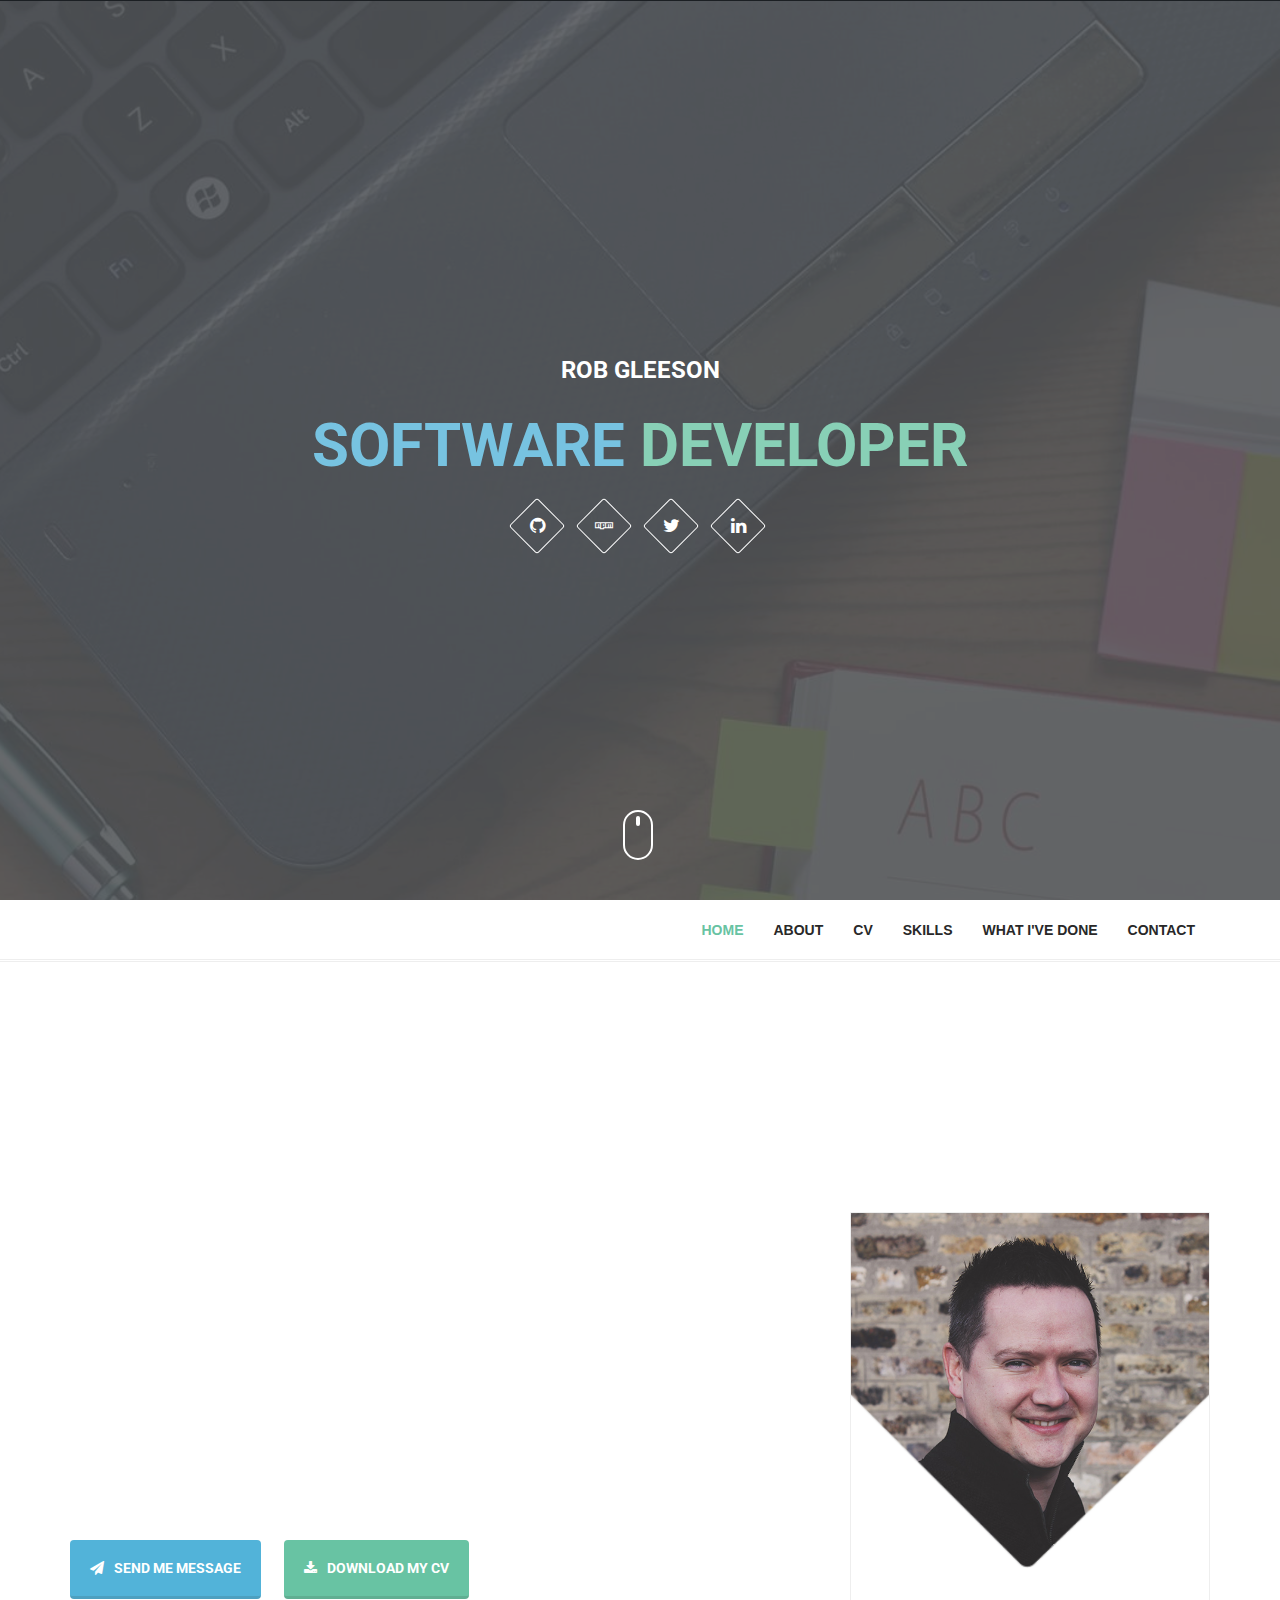
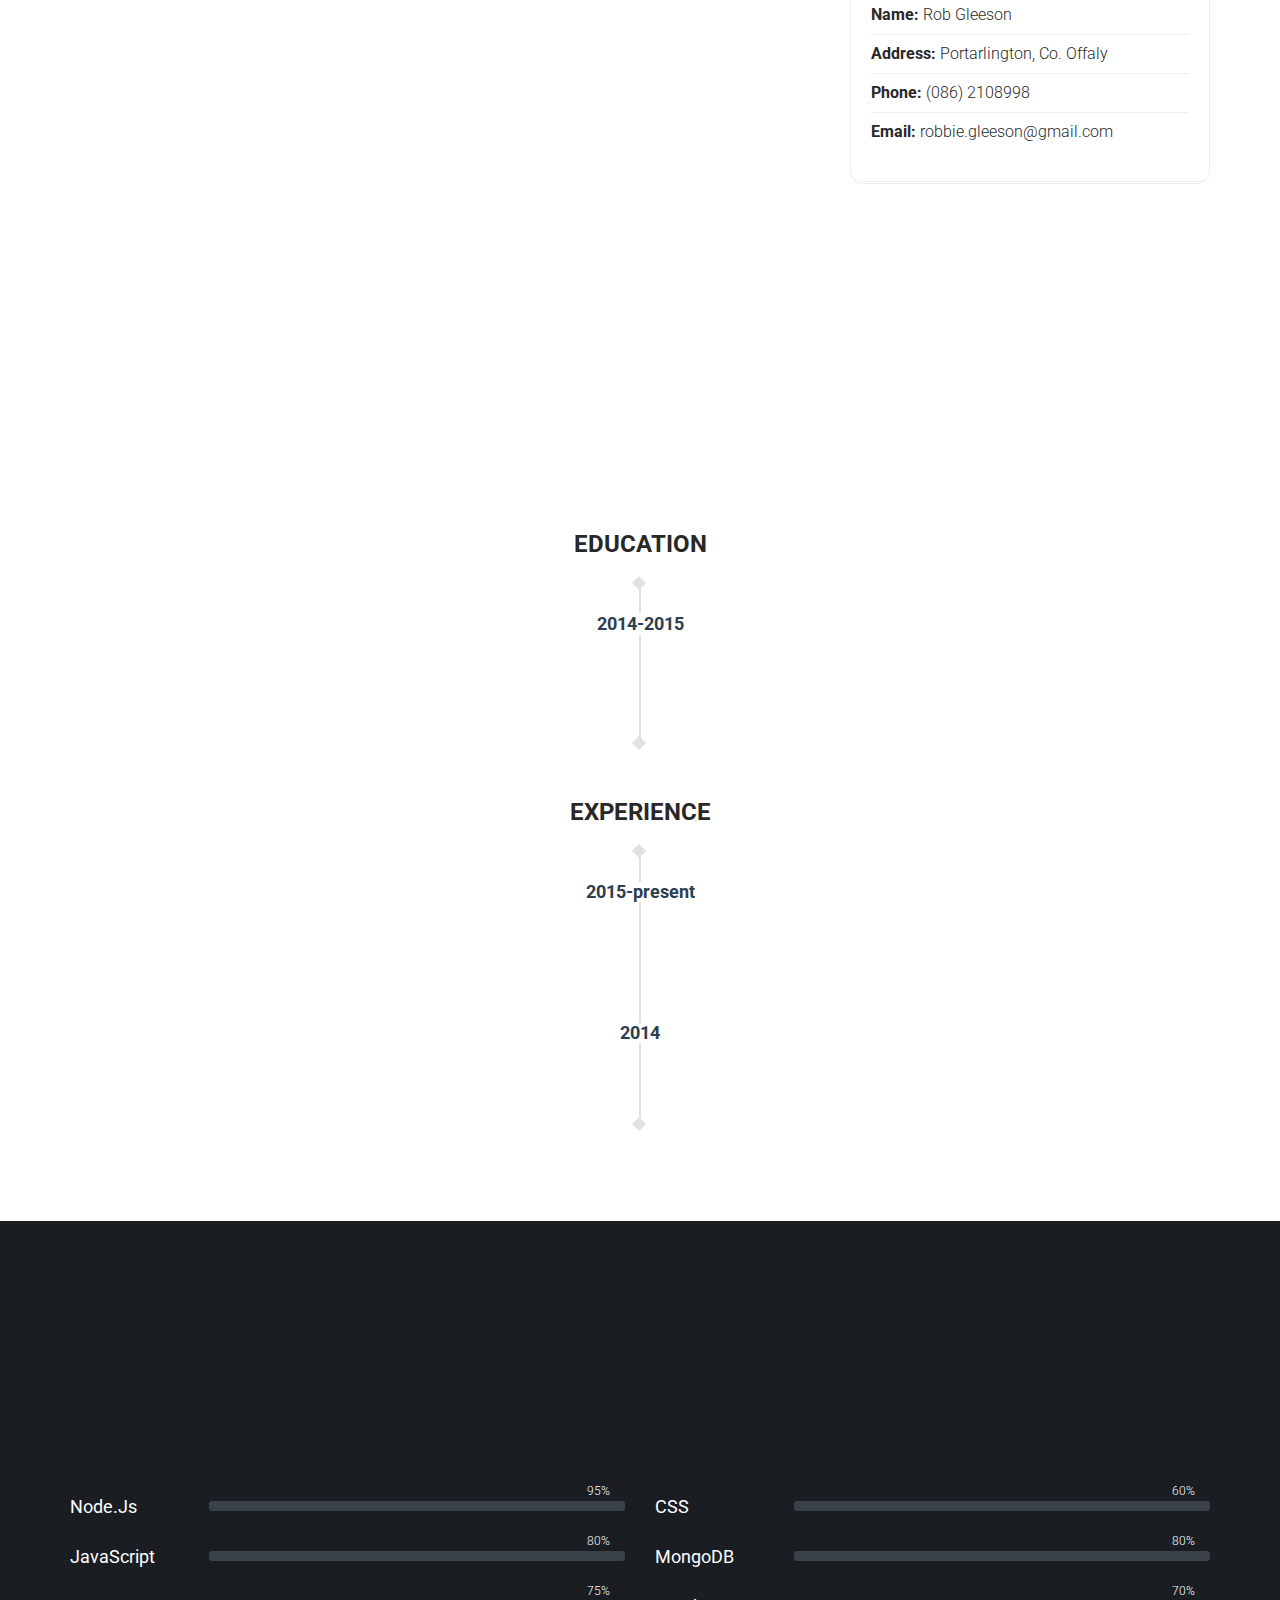
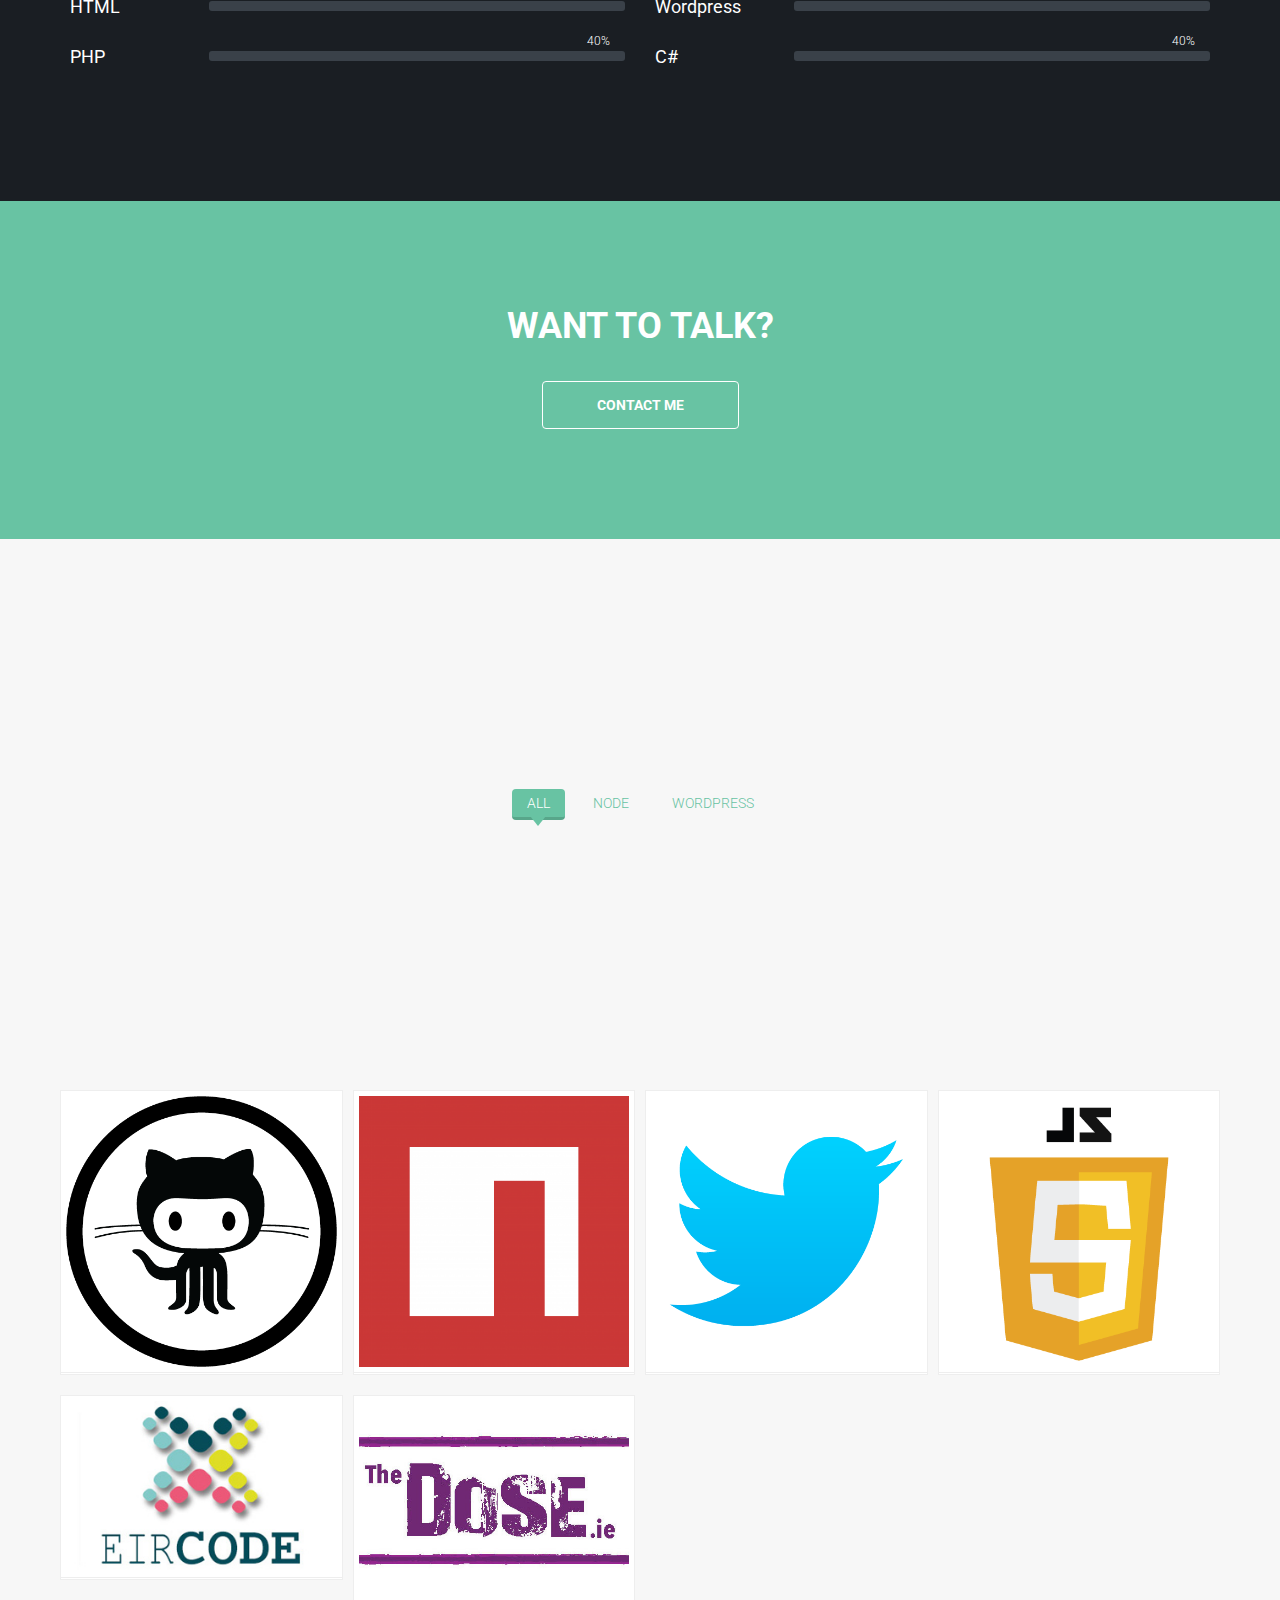
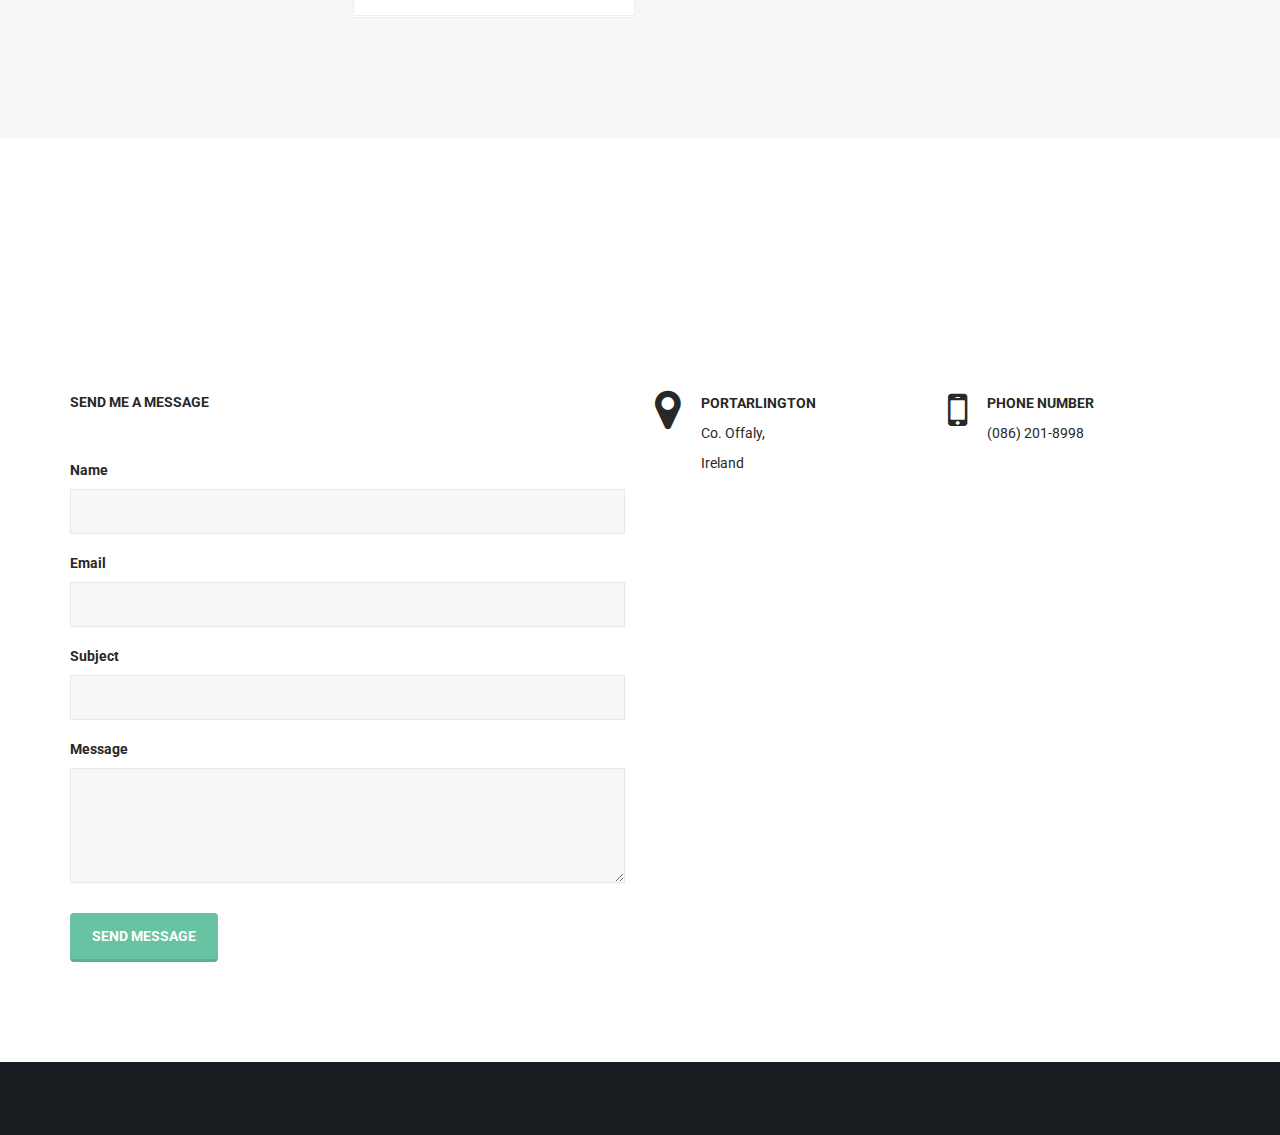
==== index.html @ 96346e85 "Updated CV" ====
﻿<!DOCTYPE html>
<html lang="en">

<head>
	<meta charset="UTF-8">
	<meta name="viewport" content="width=device-width, initial-scale=1.0">
	<meta name="description" content="Responsive Personal Portfolio vCard Template">
	<meta name="author" content="Ahmed Faruk">
	<meta name="apple-mobile-web-app-capable" content="yes" />

	<title>Rob Gleeson | Software Developer</title>

  <!-- Web Fonts -->
  <link href='https://fonts.googleapis.com/css?family=Roboto:400,300,500,700' rel='stylesheet' type='text/css'>
	<!-- Bootstrap core CSS -->
	<link href="assets/bootstrap/css/bootstrap.min.css" rel="stylesheet" media="screen">
	<!-- Font Awesome CSS -->
	<link href="assets/css/font-awesome.min.css" rel="stylesheet" media="screen">
	<!-- Animate css -->
  <link href="assets/css/animate.css" rel="stylesheet">
  <!-- Magnific css -->
	<link href="assets/css/magnific-popup.css" rel="stylesheet">
	<!-- Custom styles CSS -->
	<link href="assets/css/style.css" rel="stylesheet" media="screen">
  <!-- Responsive CSS -->
  <link href="assets/css/responsive.css" rel="stylesheet">
	<!-- Custom Icons -->
	<link rel="stylesheet" href="assets/css/font-mfizz/font-mfizz.css" />

  <!-- HTML5 Shim and Respond.js IE8 support of HTML5 elements and media queries -->
  <!-- WARNING: Respond.js doesn't work if you view the page via file:// -->
  <!--[if lt IE 9]>
      <script src="https://oss.maxcdn.com/libs/html5shiv/3.7.0/html5shiv.js"></script>
      <script src="https://oss.maxcdn.com/libs/respond.js/1.4.2/respond.min.js"></script>
  <![endif]-->

  <link rel="shortcut icon" href="assets/images/ico/favicon.png">
  <link rel="apple-touch-icon-precomposed" sizes="144x144" href="assets/images/ico/apple-touch-icon-144-precomposed.png">
  <link rel="apple-touch-icon-precomposed" sizes="114x114" href="assets/images/ico/apple-touch-icon-114-precomposed.png">
  <link rel="apple-touch-icon-precomposed" sizes="72x72" href="assets/images/ico/apple-touch-icon-72-precomposed.png">
  <link rel="apple-touch-icon-precomposed" href="assets/images/ico/apple-touch-icon-57-precomposed.png">

</head>

<body>
	<!-- Preloader -->
	<div id="tt-preloader">
		<div id="pre-status">
			<div class="preload-placeholder"></div>
		</div>
	</div>

	<!-- Home Section -->
	<section id="home" class="tt-fullHeight" data-stellar-vertical-offset="50" data-stellar-background-ratio="0.2">
		<div class="intro">
			<div class="intro-sub">Rob Gleeson</div>
			<h1>Software <span>Developer</span></h1>
      <div class="social-icons">
        <ul class="list-inline">
					<li><a href="https://www.github.com/robbiegleeson"><i class="fa fa-github"></i></a></li>
					<li><a href="https://www.npmjs.com/~robgleeson" target="_blank"><i class="fa icon-npm"></i></a></li>
          <li><a href="http://www.twitter.com/robbiegleeson" target="_blank"><i class="fa fa-twitter"></i></a></li>
          <li><a href="#"><i class="fa fa-linkedin"></i></a></li>
        </ul>
      </div> <!-- /.social-icons -->
		</div>
		<a href="#about">
			<div class="mouse-icon">
				<div class="wheel"></div>
			</div>
		</a>
	</section><!-- End Home Section -->




	<!-- Navigation -->
	<header class="header">
		<nav class="navbar navbar-custom" role="navigation">
			<div class="container">
				<div class="navbar-header">
					<button type="button" class="navbar-toggle" data-toggle="collapse" data-target="#custom-collapse">
						<span class="sr-only">Toggle navigation</span>
						<span class="icon-bar"></span>
						<span class="icon-bar"></span>
						<span class="icon-bar"></span>
					</button>
					<!-- <a class="navbar-brand" href="index.html"><img src="assets/images/logo.png" alt=""></a> -->
				</div>

				<div class="collapse navbar-collapse" id="custom-collapse">
					<ul class="nav navbar-nav navbar-right">
						<li><a href="#home">Home</a></li>
						<li><a href="#about">About</a></li>
						<li><a href="#resume">CV</a></li>
						<li><a href="#skills">Skills</a></li>
						<li><a href="#works">What I've Done</a></li>
            <li><a href="#contact">Contact</a></li>
					</ul>
				</div>
			</div><!-- .container -->
		</nav>
	</header><!-- End Navigation -->


    <!-- About Section -->
    <section id="about" class="about-section section-padding">
      <div class="container">
        <h2 class="section-title wow fadeInUp">About Me</h2>

        <div class="row">

          <div class="col-md-4 col-md-push-8">
            <div class="biography">
              <div class="myphoto">
                <img src="assets/images/filter_rob_02 copy.jpg" alt="">
              </div>
              <ul>
                <li><strong>Name:</strong> Rob Gleeson</li>
                <li><strong>Address:</strong> Portarlington, Co. Offaly</li>
                <li><strong>Phone:</strong> (086) 2108998</li>
                <li><strong>Email:</strong> robbie.gleeson@gmail.com</li>
              </ul>
            </div>
          </div> <!-- col-md-4 -->

          <div class="col-md-8 col-md-pull-4">
            <div class="short-info wow fadeInUp">
              <h3>Objective</h3>
              <p>I am a hard working individual with excellent interpersonal, teamwork and communication skills- (written and verbal).
									I am flexible with the ability to adapt to change and have exceptional analytical and problem solving skills with a keen attention to detail.
									Open to new technologies and eager to learn.</p>
            </div>

            <div class="short-info wow fadeInUp">
              <h3>What I Do ?</h3>
              <p>I'm a Software Developer from Uíbh Fhailí working for <a href="http://www.softwaredesign.ie" target="_blank">Software Design</a> in the Digital Hub in Dublin.
								Here, you'll find out about my skills as well as some projects I've worked on. Take a look and see for yourself!</p>

              <!-- <ul class="list-check">
                <li>Teamwork</li>
                <li>Excellent communication skills</li>
                <li>Attention to detail</li>
              </ul> -->
            </div>

            <!-- <div class="my-signature">
              <img src="assets/images/sign.png" alt="">
            </div> -->

            <div class="download-button">
              <a class="btn btn-info btn-lg" href="#contact"><i class="fa fa-paper-plane"></i>Send me message</a>
              <a class="btn btn-primary btn-lg" href="Robert_Gleeson (1).pdf" target="_blank"><i class="fa fa-download"></i>Download my CV</a>
            </div>
          </div>


        </div> <!-- /.row -->
      </div> <!-- /.container -->
    </section><!-- End About Section -->

    <!-- Resume Section -->
    <section id="resume" class="resume-section section-padding">
        <div class="container">
            <h2 class="section-title wow fadeInUp">CV</h2>
            <div class="row">
                <div class="col-md-12">
                    <div class="resume-title">
                        <h3>Education</h3>
                    </div>
                    <div class="resume">
                        <ul class="timeline">
                            <li>
                                <div class="posted-date">
                                    <span class="month">2014-2015</span>
                                </div><!-- /posted-date -->

                                <div class="timeline-panel wow fadeInUp">
                                    <div class="timeline-content">
                                        <div class="timeline-heading">
                                            <h3>HIgher Diploma in Computer Science (Software Development)</h3>
                                            <span>First Class Honours - Dublin Business School, Dublin, Ireland</span>
                                        </div><!-- /timeline-heading -->

                                        <!-- <div class="timeline-body">
                                            <p>I succesfully completed my diploma in computer science which also included a 6 month placement.</p> -->
                                        <!-- </div> -->
                                    </div> <!-- /timeline-content -->
                                </div><!-- /timeline-panel -->
                            </li>
                        </ul>
                    </div>
                </div>
            </div><!-- /row -->

            <div class="row">
                <div class="col-md-12">
                    <div class="resume-title">
                        <h3>Experience</h3>
                    </div>
                    <div class="resume">
                        <ul class="timeline">
                            <li class="timeline-inverted">
                                <div class="posted-date">
                                  <span class="month">2015-present</span>
                                </div><!-- /posted-date -->

                                <div class="timeline-panel wow fadeInUp">
                                    <div class="timeline-content">
                                        <div class="timeline-heading">
                                            <h3>Software Developer</h3>
                                            <span>Software Design Ltd, The Digital Court, Rainsford Street, Dublin 8</span>
                                        </div><!-- /timeline-heading -->

                                        <div class="timeline-body">
                                        </div><!-- /timeline-body -->
                                    </div> <!-- /timeline-content -->
                                </div> <!-- /timeline-panel -->
                            </li>

                            <li>
                                <div class="posted-date">
                                  <span class="month">2014</span>
                                </div><!-- /posted-date -->

                                <div class="timeline-panel wow fadeInUp">
                                    <div class="timeline-content">
                                        <div class="timeline-heading">
                                            <h3>Software Development Intern</h3>
                                            <span>Quark Europe, IFSC, Dublin</span>
                                        </div><!-- /timeline-heading -->

                                        <div class="timeline-body">
                                        </div><!-- /timeline-body -->
                                    </div> <!-- /timeline-content -->
                                </div><!-- /timeline-panel -->
                            </li>
                        </ul>
                    </div>
                </div>
            </div><!-- /row -->
        </div><!-- /.container -->
    </section><!-- End Resume Section -->


    <!-- Skills Section -->
    <section id="skills" class="skills-section section-padding">
      <div class="container">
        <h2 class="section-title wow fadeInUp">Skills</h2>

        <div class="row">
          <div class="col-md-6">
            <div class="skill-progress">
              <div class="skill-title"><h3>Node.js</h3></div>
              <div class="progress">
                <div class="progress-bar six-sec-ease-in-out" role="progressbar" aria-valuenow="95" aria-valuemin="0" aria-valuemax="100" ><span>95%</span>
                </div>
              </div><!-- /.progress -->
            </div><!-- /.skill-progress -->

            <div class="skill-progress">
              <div class="skill-title"><h3>JavaScript</h3></div>
              <div class="progress">
                <div class="progress-bar six-sec-ease-in-out" role="progressbar" aria-valuenow="80" aria-valuemin="0" aria-valuemax="100" ><span>80%</span>
                </div>
              </div><!-- /.progress -->
            </div><!-- /.skill-progress -->
            <div class="skill-progress">
              <div class="skill-title"><h3>HTML</h3></div>
              <div class="progress">
                <div class="progress-bar six-sec-ease-in-out" role="progressbar" aria-valuenow="75" aria-valuemin="0" aria-valuemax="100" ><span>75%</span>
                </div>
              </div><!-- /.progress -->
            </div><!-- /.skill-progress -->
						<div class="skill-progress">
              <div class="skill-title"><h3>PHP</h3></div>
              <div class="progress">
                <div class="progress-bar six-sec-ease-in-out" role="progressbar" aria-valuenow="40" aria-valuemin="0" aria-valuemax="100" ><span>40%</span>
                </div>
              </div><!-- /.progress -->
            </div><!-- /.skill-progress -->
          </div><!-- /.col-md-6 -->

          <div class="col-md-6">
            <div class="skill-progress">
              <div class="skill-title"><h3>CSS</h3></div>
              <div class="progress">
                <div class="progress-bar six-sec-ease-in-out" role="progressbar" aria-valuenow="60" aria-valuemin="0" aria-valuemax="100" ><span>60%</span>
                </div>
              </div><!-- /.progress -->
            </div><!-- /.skill-progress -->
            <div class="skill-progress">
              <div class="skill-title"><h3>MongoDB</h3></div>
              <div class="progress">
                <div class="progress-bar six-sec-ease-in-out" role="progressbar" aria-valuenow="80" aria-valuemin="0" aria-valuemax="100" ><span>80%</span>
                </div>
              </div><!-- /.progress -->
            </div><!-- /.skill-progress -->
            <div class="skill-progress">
              <div class="skill-title"><h3>Wordpress</h3></div>
              <div class="progress">
                <div class="progress-bar six-sec-ease-in-out" role="progressbar" aria-valuenow="70" aria-valuemin="0" aria-valuemax="100" ><span>70%</span>
                </div>
              </div><!-- /.progress -->
            </div><!-- /.skill-progress -->
						<div class="skill-progress">
              <div class="skill-title"><h3>C#</h3></div>
              <div class="progress">
                <div class="progress-bar six-sec-ease-in-out" role="progressbar" aria-valuenow="40" aria-valuemin="0" aria-valuemax="100" ><span>40%</span>
                </div>
              </div><!-- /.progress -->
            </div><!-- /.skill-progress -->
          </div><!-- /.col-md-6 -->
        </div><!-- /.row -->
      </div><!-- /.container -->
    </section><!-- End Skills Section -->

		<!-- Hire Section -->
		<section class="hire-section text-center" data-stellar-vertical-offset="50" data-stellar-background-ratio="0.2">
			<div class="hire-section-bg">
				<div class="container">
					<div class="row">
						<div class="col-md-12">
							<h2>Want to talk?</h2>
							<a href="#contact" class="btn btn-default">Contact me</a>
						</div><!-- /.col-md-12 -->
					</div><!-- /.row -->
				</div><!-- /.container -->
			</div><!-- /.hire-section-bg -->
		</section><!-- End Hire Section -->


    <!-- Works Section -->
    <section id="works" class="works-section section-padding">
      <div class="container">
        <h2 class="section-title wow fadeInUp">What I've Done</h2>

        <ul class="list-inline" id="filter">
            <li><a class="active" data-group="all">All</a></li>
            <li><a data-group="node">Node</a></li>
            <li><a data-group="wordpress">Wordpress</a></li>
            <!-- <li><a data-group="professional">Professional</a></li> -->
            <!-- <li><a data-group="college">College</a></li> -->
        </ul>

				<div class="row">
					<div id="grid">
						<div class="portfolio-item col-xs-12 col-sm-4 col-md-3" data-groups='["all", "node"]'>

						</div>
					</div>
				</div>

        <div class="row">
          <div id="grid">
            <div class="portfolio-item col-xs-12 col-sm-4 col-md-3" data-groups='["all", "node"]'>
              <div class="portfolio-bg">
                <div class="portfolio">
                  <div class="tt-overlay"></div>
                  <div class="links">
                    <a href="https://www.npmjs.com/package/gist-hub" target="_blank"><i class="fa fa-link"></i></a>
                  </div><!-- /.links -->
									<a href="https://www.npmjs.com/package/gist-hub" target="_blank">
	                  <img src="assets/images/works/gist-hub.png" alt="image">
	                  <div class="portfolio-info">
	                    <h3>Gist-Hub</h3>
											<img src="https://img.shields.io/npm/dt/gist-hub.svg"  />
	                  </div><!-- /.portfolio-info -->
									</a>
                </div><!-- /.portfolio -->
              </div><!-- /.portfolio-bg -->
            </div><!-- /.portfolio-item -->


						<div class="portfolio-item col-xs-12 col-sm-4 col-md-3" data-groups='["all", "node"]'>
              <div class="portfolio-bg">
                <div class="portfolio">
                  <div class="tt-overlay"></div>
                  <div class="links">
                    <a href="https://www.npmjs.com/package/open-repo" target="_blank"><i class="fa fa-link"></i></a>
                  </div><!-- /.links -->
									<a href="https://www.npmjs.com/package/open-repo" target="_blank">
	                  <img src="assets/images/works/npm.png" alt="image">
	                  <div class="portfolio-info">
	                    <h3>Repo</h3>
											<img src="https://img.shields.io/npm/dt/open-repo.svg"  />
	                  </div><!-- /.portfolio-info -->
									</a>
                </div><!-- /.portfolio -->
              </div><!-- /.portfolio-bg -->
            </div><!-- /.portfolio-item -->

						<div class="portfolio-item col-xs-12 col-sm-4 col-md-3" data-groups='["all", "node"]'>
              <div class="portfolio-bg">
                <div class="portfolio">
                  <div class="tt-overlay"></div>
                  <div class="links">
                    <a href="https://www.npmjs.com/package/twitter-assistant" target="_blank"><i class="fa fa-link"></i></a>
                  </div><!-- /.links -->
                  <img src="assets/images/works/twitter.png" alt="image">
                  <div class="portfolio-info">
                    <h3>Twitter Assistant</h3>
										<img src="https://img.shields.io/npm/dt/twitter-assistant.svg"  />
                  </div><!-- /.portfolio-info -->
                </div><!-- /.portfolio -->
              </div><!-- /.portfolio-bg -->
            </div><!-- /.portfolio-item -->


            <div class="portfolio-item col-xs-12 col-sm-4 col-md-3" data-groups='["all", "node"]'>
              <div class="portfolio-bg">
                <div class="portfolio">
                  <div class="tt-overlay"></div>
                  <div class="links">
                    <a href="https://www.npmjs.com/package/js-base-template"target="_blank"><i class="fa fa-link"></i></a>
                  </div><!-- /.links -->
                  <img src="assets/images/works/javascript.png" alt="image">
                  <div class="portfolio-info">
                    <h3>JavaScript Base Template</h3>
										<img src="https://img.shields.io/npm/dt/js-base-template.svg"  />
                  </div><!-- /.portfolio-info -->
                </div><!-- /.portfolio -->
              </div><!-- /.portfolio-bg -->
            </div><!-- /.portfolio-item -->


						<div class="portfolio-item col-xs-12 col-sm-4 col-md-3" data-groups='["all", "node"]'>
              <div class="portfolio-bg">
                <div class="portfolio">
                  <div class="tt-overlay"></div>
                  <div class="links">
                    <a href="https://www.npmjs.com/package/eircode" target="_blank"><i class="fa fa-link"></i></a>
                  </div><!-- /.links -->
									<a href="https://www.npmjs.com/package/eircode" target="_blank">
	                  <img src="assets/images/works/eircode.jpg" alt="image">
	                  <div class="portfolio-info">
	                    <h3>Eircode</h3>
											<img src="https://img.shields.io/npm/dt/eircode.svg"  />
	                  </div><!-- /.portfolio-info -->
									</a>
                </div><!-- /.portfolio -->
              </div><!-- /.portfolio-bg -->
            </div><!-- /.portfolio-item -->

            <div class="portfolio-item col-xs-12 col-sm-4 col-md-3" data-groups='["all", "wordpress"]'>
              <div class="portfolio-bg">
                <div class="portfolio">
                  <div class="tt-overlay"></div>
                  <div class="links">
                    <a href="http://www.thedose.ie" target="_blank"><i class="fa fa-link"></i></a>
                  </div><!-- /.links -->
                  <img src="assets/images/works/thedose.jpg" alt="image">
                  <div class="portfolio-info">
                    <h3>TheDose.ie</h3>
                  </div><!-- /.portfolio-info -->
                </div><!-- /.portfolio -->
              </div><!-- /.portfolio-bg -->
            </div><!-- /.portfolio-item -->
          </div><!-- /#grid -->
        </div><!-- /.row -->
      </div><!-- /.container -->
    </section><!-- End Works Section -->

    <!-- Contact Section -->
    <section id="contact" class="contact-section section-padding">
      <div class="container">
        <h2 class="section-title wow fadeInUp">Get in touch</h2>

        <div class="row">
          <div class="col-md-6">
            <div class="contact-form">
              <strong>Send me a message</strong>
              <form name="contact-form" method="post" action="https://formspree.io/robbie.gleeson@gmail.com">
                <div class="form-group">
                  <label for="InputName1">Name</label>
                  <input type="text" name="name" class="form-control" id="InputName1" required="">
                </div>
                <div class="form-group">
                  <label for="InputEmail1">Email</label>
                  <input type="email" name="email" class="form-control" id="InputEmail1" required="">
                </div>
                <div class="form-group">
                  <label for="InputSubject">Subject</label>
                  <input type="text" name="subject" class="form-control" id="InputSubject">
                </div>
                <div class="form-group">
                  <label for="InputTextarea">Message</label>
                  <textarea name="message" class="form-control" id="InputTextarea" rows="5" required=""></textarea>
                </div>

                <button type="submit" name="submit" class="btn btn-primary">Send Message</button>
              </form>
            </div>
          </div><!-- /.col-md-6 -->

          <div class="col-md-6">
            <div class="row center-xs">
              <div class="col-sm-6">
                <i class="fa fa-map-marker"></i>
                <address>
                  <strong>Portarlington</strong>
                  Co. Offaly,<br>
                  Ireland<br>
                </address>
              </div>

              <div class="col-sm-6">
                <i class="fa fa-mobile"></i>
                <div class="contact-number">
                  <strong>Phone Number</strong>
                  (086) 201-8998<br>
                </div>
              </div>
            </div>

          </div>
        </div><!-- /.row -->
      </div><!-- /.container -->
    </section><!-- End Contact Section -->


	<!-- Footer Section -->
    <footer class="footer-wrapper">
      <div class="container">
        <div class="row">
          <div class="col-md-12">
            <div class="copyright text-center">
              <!-- <p>&copy; TrendyTheme 2015. All rights reserved.</p> -->
            </div>
          </div>
        </div>
      </div>
    </footer><!-- End Footer Section -->


	<!-- Scroll-up -->
	<div class="scroll-up">
		<a href="#home"><i class="fa fa-angle-up"></i></a>
	</div>

	<!-- Javascript files -->
	<script src="assets/js/jquery.js"></script>
	<script src="assets/bootstrap/js/bootstrap.min.js"></script>
  <script src="assets/js/jquery.stellar.min.js"></script>
	<script src="assets/js/jquery.sticky.js"></script>
  <script src="assets/js/smoothscroll.js"></script>
	<script src="assets/js/wow.min.js"></script>
  <script src="assets/js/jquery.countTo.js"></script>
  <script src="assets/js/jquery.inview.min.js"></script>
  <script src="assets/js/jquery.easypiechart.js"></script>
  <script src="assets/js/jquery.shuffle.min.js"></script>
  <script src="assets/js/jquery.magnific-popup.min.js"></script>
  <!-- <script src="http://a.vimeocdn.com/js/froogaloop2.min.js"></script> -->
  <script src="assets/js/jquery.fitvids.js"></script>
  <script src="https://maps.googleapis.com/maps/api/js?v=3.exp&amp;sensor=false"></script>
  <script src="assets/js/scripts.js"></script>
	<script>
		(function(i,s,o,g,r,a,m){i['GoogleAnalyticsObject']=r;i[r]=i[r]||function(){
		(i[r].q=i[r].q||[]).push(arguments)},i[r].l=1*new Date();a=s.createElement(o),
		m=s.getElementsByTagName(o)[0];a.async=1;a.src=g;m.parentNode.insertBefore(a,m)
		})(window,document,'script','https://www.google-analytics.com/analytics.js','ga');

		ga('create', 'UA-100481119-1', 'auto');
		ga('send', 'pageview');

	</script>

</body>
</html>
---- assets/css/style.css ----
/*
    Author: Ahmed Faruk
    Template: I AM X
    Version: 1.0
    URL: http://farukahmed.com
*/


/*
====================================
------------------------------------
    1. General
    2. Typography
    3. Home
    4. Navigation
    5. About
    6. Video
    7. Resume
    8. Skill
    9. Chart
    10. Work
    11. Facts
    12. Blog
    13. Hire
    14. Contact
    15. Footer
-------------------------------------
=====================================
*/


body{
    font-family: 'Roboto', sans-serif;
    line-height: 28px;
    font-weight: 300;
    font-size: 14px;
    color:#282828;
    background-color: #fff;
    -webkit-text-size-adjust: 100%;
    -webkit-overflow-scrolling: touch;
    -webkit-font-smoothing: antialiased !important;
}

body, html{
    overflow-x:hidden;
}

/* Link style
---------------------------------------------------------*/
a {
    color: #68c3a3;
}
a,
a > * {
    outline: none;
    cursor: pointer;
    text-decoration: none;
}
a:focus,
a:hover {
    outline: none;
    color: #333333;
    text-decoration: none;
}


/* Transition elsements
-------------------------------------------------------- */
.navbar a,
.form-control {
	-webkit-transition: all 0.4s ease-in-out 0s;
	   -moz-transition: all 0.4s ease-in-out 0s;
		-ms-transition: all 0.4s ease-in-out 0s;
		 -o-transition: all 0.4s ease-in-out 0s;
			transition: all 0.4s ease-in-out 0s;
}

a,
.btn {
	-webkit-transition: all 0.125s ease-in-out 0s;
	   -moz-transition: all 0.125s ease-in-out 0s;
		-ms-transition: all 0.125s ease-in-out 0s;
		 -o-transition: all 0.125s ease-in-out 0s;
			transition: all 0.125s ease-in-out 0s;
}

/* Reset box-shadow
/* ------------------------------------------------------ */

.btn,
.form-control,
.form-control:hover,
.form-control:focus,
.navbar-custom .dropdown-menu {
	-webkit-box-shadow: none;
			box-shadow: none;
}




/* === Typography === */

h1, h2, h3, h4, h5, h6{
    font-weight: 700;
    margin:0;
    text-transform: uppercase;
}

h1 {
    font-size: 36px;
    line-height: 36px;
}

h2 {
    font-size: 30px;
    line-height: 30px;
}

h3 {
    font-size: 24px;
    line-height: 24px;
}

h4 {
    font-size: 18px;
}

h5 {
    font-size: 14px;
}

h6 {
    font-size     : 12px;
}



/* === FORM STYLE === */
.form-control {
    height: 45px;
    background-color: #f7f7f7;
    border: 1px solid #e8e8e8;
    border-radius: 0;
    box-shadow: none;
}

.form-control:focus {
    border-color: #68c3a3;
    box-shadow: none;
}

/* BUTTON STYLE
-----------------------------------------------------*/
/*common-btn*/
.btn{
    border: 0;
    border-bottom: 3px solid;
    font-weight: 700;
    text-transform: uppercase;
    line-height: 28px;
    padding: 9px 22px;
}

/*large-btn*/
.btn-lg,
.btn-group-lg>.btn {
    padding: 14px 20px;
    font-size: 14px;
    border-radius: 4px;
}

/*btn-primary*/
.btn-primary{
    background-color:#68c3a3;
    border-color: rgba(51, 51, 51, 0.15);
}

.btn-primary:hover,
.btn-primary:focus,
.btn-primary.focus,
.btn-primary:active,
.btn-primary.active,
.open>.dropdown-toggle.btn-primary {
    color: #fff;
    background-color: #4eb28f;
    border-color: #4eb28f;
}

/*btn-info*/
.btn-info{
    background-color:#52b3d9;
    border-color: rgba(51, 51, 51, 0.15);
}

.btn-info:hover,
.btn-info:focus,
.btn-info.focus,
.btn-info:active,
.btn-info.active,
.open>.dropdown-toggle.btn-info {
    color: #fff;
    background-color: #4aa0c2;
    border-color: #4aa0c2;
}

/*btn-default*/
.btn-default {
    background: transparent;
    border: 1px solid #fff;
    color: #fff;
}
.btn-default:hover,
.btn-default:focus,
.btn-default.focus,
.btn-default:active,
.btn-default.active{
    color: #68c3a3;
    background-color: #fff;
    border-color: #fff;
}


button:focus {
    outline: none;
}


/*IMAGES*/
img {
    width: 100%;
}

hr {
    margin-top: 15px;
    margin-bottom: 15px;
}

.no-padding {
    padding: 0;
}

/* LIST STYLE
-------------------------------------------------- */
ul, ol {
    margin     : 0;
    padding    : 0;
    list-style : none
}


ul.list-check {

}

ul.list-check li{
    position: relative;
    font-size: 18px;
    line-height: 32px;
}
ul.list-check li::before {
    content: "\f00c";
    font-family: fontawesome;
    color: #68c3a3;
    margin-right: 10px;
}


/* === MAIN === */
.section-padding {
	padding: 120px 0 100px;
}


/* SECTION TITLE
----------------------------------------------------- */
.section-title {
    margin-bottom: 80px;
    text-align: center;
    font-size: 50px;
    line-height: 50px;
    color: #2c3e50;
    position: relative;
}

.section-title::after {
    content: "";
    background: url(../../assets/images/section-divider.png) no-repeat 0 0;
    height: 15px;
    width: 113px;
    position: absolute;
    left: 0;
    right: 0;
    bottom: -40px;
    margin: 0 auto;
}



/* === HOME === */
@media (max-width : 640px) {
    .tt-fullHeight{
        height: 560px !important;
    }
}


#home {
	background: url(../images/home2.jpg) no-repeat center center;
	-webkit-background-attachment: fixed;
    background-attachment: fixed;
	background-color: #222;
	background-size: cover;
	padding: 0;
	position: relative;
}
#home:before {
	content: "";
	background-color: rgba(26, 30, 35, 0.85);
	position: absolute;
	top: 0;
	left: 0;
	width: 100%;
	height: 100%;
}

.intro {
	position: absolute;
	width: 100%;
	top: 50%;
	left: 0;
	text-align: center;
	-webkit-transform: translate(0%, -50%);
	   -moz-transform: translate(0%, -50%);
		-ms-transform: translate(0%, -50%);
		 -o-transform: translate(0%, -50%);
			transform: translate(0%, -50%);
	padding: 0 15px;
}

.intro h1{
	font-size: 60px;
	line-height: 80px;
	margin-bottom: 16px;
	color: #52b3d9;
}
.intro h1 span{
	color: #68c3a3;
}
.intro p{
	color: #f7f7f7;
	margin-bottom: 40px;
}

.intro-sub {
	color: #fff;
	font-size: 24px;
	line-height: 32px;
	font-weight: 700;
	text-transform: uppercase;
	display: block;
	margin-bottom: 20px;
}

/*
SOCIAL ICON
-------------------------------------------*/
.social-icons {
    margin-top: 20px;
}
.social-icons a i{
    position: relative;
    color: #fff;
    font-size: 18px;
    margin: 0 7px;
    line-height: 40px;
    text-align: center;
    width: 40px;
    height: 40px;
}

.social-icons a i::before {
    position: relative;
    z-index: 1;
}

.social-icons a i::after {
    position: absolute;
    content: "";
    left: 0;
    top: 0;
    width: 40px;
    height: 40px;
    border: 1px solid #fff;
    border-radius: 3px;
    -webkit-transform: rotate(45deg);
       -moz-transform: rotate(45deg);
        -ms-transform: rotate(45deg);
         -o-transform: rotate(45deg);
            transform: rotate(45deg);
    -webkit-transition: all 300ms;
       -moz-transition: all 300ms;
         -o-transition: all 300ms;
            transition: all 300ms;
}

.social-icons a i:hover::after{
    background: #68c3a3;
    border: 1px solid transparent;
    z-index: 0;
}


/* === NAVIGATION === */
.header {
    border-bottom: 1px solid #eee;
    position: relative;
    width: 100%;
    z-index: 998;
    padding-bottom: 1px;
    background: #fff;
}

.header::after {
    border-bottom:1px solid #eee;
    width: 100%;
    position: absolute;
    content: "";
    height: 2px;
    bottom: 1px;
    left: 0;
}

.navbar-custom {
    border: 0;
    border-radius: 0;
    margin: 0;
    text-transform: uppercase;
    font-family: 'Roboto Condensed', sans-serif;
}


.navbar-custom,
.navbar-custom .dropdown-menu {
    background: #fff;
    padding: 0;
}

.navbar-custom ul li a span{
    margin-left:5px;
}

.navbar-custom .dropdown-menu {
    margin-top:10px;
    display: block;
    visibility: hidden;
    opacity:0;
    border: 1px solid #ddd;
    border-top: 2px solid #68c3a3;
    border-radius: 0;
    border-bottom: 3px double #ddd;
    background-color: #FFFFFF;
    -webkit-transition:all 400ms;
    -moz-transition:all 400ms;
    -o-transition:all 400ms;
    transition:all 400ms;
}

.navbar-right .dropdown-menu {
  right: auto;
  left: 0;
}
.navbar-custom .navbar-nav > li:hover .dropdown-menu{
    display: block;
    opacity:1;
    visibility: visible;
    margin-top:-2px;
}

.navbar-custom .navbar-nav > li > a{
    color: #282828;
    font-size: 14px;
    font-weight: 700;
    padding-top: 20px;
    padding-bottom: 20px;
    text-transform: uppercase;
}

.navbar-custom .dropdown-menu > li{
    border-bottom: 1px solid #F0F0F0;
}

.navbar-custom .dropdown-menu > li:last-child{
    border-bottom: 0;
}

.navbar-custom .dropdown-menu > li > a {
    padding: 10px 20px;
    color: #282828;
    font-size: 14px;
    font-weight: 700;
}

.navbar-custom .nav li.active,
.navbar-custom .nav li a:hover,
.navbar-custom .nav li a:focus,
.navbar-custom .navbar-nav > li.active > a {
    background: none;
    outline: 0;
    color: #68c3a3;
}

.navbar-custom .navbar-brand {
    font-weight: 700;
    font-size: 18px;
}

.navbar-custom .nav .open > a,
.navbar-custom .dropdown-menu > li > a:hover,
.navbar-custom .dropdown-menu > li > a:focus {
    background: #f5f5f5;
}

.navbar-custom .navbar-toggle .icon-bar {
    background: #222;
}



/* === About Section === */
.short-info {
    margin-bottom: 40px;
}

.short-info h3 {
    margin-bottom: 30px;
}

.short-info ul {
    margin-top: 10px;
    display:inline-block;
}
.short-info ul li {
    width: 50%;
    float: left;
}

.my-signature{
    margin-bottom: 45px;
}
.my-signature img{
    width: inherit;
}


/*download-button*/
.download-button a {
    margin-right: 20px;
    color: #fff;
}
.download-button a i {
    margin-right: 10px;
}


.biography{
    border-bottom-left-radius: 10px;
    border-bottom-right-radius: 10px;
    border:1px solid #EEEEEE;
    position: relative;
}

.biography::after{
    content: "";
    border-bottom: 1px solid #EEEEEE;
    position: absolute;
    bottom: -3px;
    width: 100%;
    border-radius: 10px;
    height: 20px;
}

.myphoto{
    position: relative;
    background: url(../../assets/images/photo-frame.png) bottom center no-repeat;
    background-size: contain;
}

.myphoto img{
    position: relative;
    z-index: -1;
}

.biography ul{
    padding:25px 20px 30px;
}

.biography ul li{
    padding:5px 0;
    font-size: 16px;
    border-bottom:1px solid #EEEEEE;
}

.biography ul li:last-child{
    border-bottom:0;
}



/* === Video Section === */

.video-section {
    background: url(../images/video-bg.jpg) no-repeat center center;
    -webkit-background-size: cover;
    background-size: cover;
    position: relative;
}
.video-section .tf-bg-overlay {
    min-height: 500px;
}
.video-intro {
    position: absolute;
    top: 50%;
    margin-top: -50px;
    left: 0;
    right:0;
    color: #fff;
    background: none;
}

.video-intro i{
    border: 1px solid #fff;
    width: 80px;
    height: 60px;
    line-height: 60px;
    border-radius: 5px;
    font-size: 18px;
}

.video-intro h2 {
    margin-top: 30px;
    text-transform: uppercase;
}

.video-intro .play-trigger {
    border: 0;
    background: transparent;
}

/* === Resume Section === */

/*---------------------------------------------------------
Resume Timeline
-----------------------------------------------------------*/
.resume-title h3{
    text-align: center;
}
.resume-section > div > div{
    margin-bottom: 60px;
}
.resume-section > div > div:nth-of-type(2){
    margin-bottom: 0;
}
.resume-title{
    margin-bottom: 30px;
}
.timeline {
    position: relative;
    padding: 0;
    list-style: none;
}

.resume{
    position: relative;
}

.resume:before{
    content: "";
    position: absolute;
    top: -8px;
    width: 10px;
    height: 10px;
    background-color: #e1e1e1;
    left: 50%;
    margin-left: -6px;
    -webkit-transform: rotate(45deg);
       -moz-transform: rotate(45deg);
        -ms-transform: rotate(45deg);
         -o-transform: rotate(45deg);
            transform: rotate(45deg);
}

.resume:after{
    content: "";
    position: absolute;
    bottom: -8px;
    width: 10px;
    height: 10px;
    background-color: #e1e1e1;
    left: 50%;
    margin-left: -6px;
    -webkit-transform: rotate(45deg);
       -moz-transform: rotate(45deg);
        -ms-transform: rotate(45deg);
         -o-transform: rotate(45deg);
            transform: rotate(45deg);
}

.timeline:before {
    content: "";
    position: absolute;
    top: 0;
    bottom: 0;
    width: 2px;
    margin-left: -1.5px;
    background-color: #e1e1e1;
}

.timeline>li {
    position: relative;
    margin-bottom: 50px;
    min-height: 50px;
}

.timeline>li:before,
.timeline>li:after {
    content: " ";
    display: table;
}

.timeline>li:after {
    clear: both;
}

.timeline>li .timeline-panel {
    float: left;
    position: relative;
    width: 100%;
}

.timeline-content{
    padding:5px 20px 0 20px;
}

.timeline>li .timeline-panel:before {
    right: auto;
    left: -15px;
    border-right-width: 15px;
    border-left-width: 0;
}

.timeline>li .timeline-panel:after {
    right: auto;
    left: -14px;
    border-right-width: 14px;
    border-left-width: 0;
}

.timeline>li .posted-date {
    position: relative;
    text-align: center;
    background-color: #fff;
    left: 20px;
}


.timeline>li .posted-date .month {
    font-size: 18px;
    line-height: 20px;
    font-weight: 700;
    display: block;
    color: #2c3e50;
    top: 0;
    float: left;
}

.timeline>li.timeline-inverted>.timeline-panel {
    float: right;
    text-align: left;
}

.timeline>li.timeline-inverted>.timeline-panel:before {
    right: auto;
    left: -15px;
    border-right-width: 15px;
    border-left-width: 0;
}

.timeline>li.timeline-inverted>.timeline-panel:after {
    right: auto;
    left: -14px;
    border-right-width: 14px;
    border-left-width: 0;
}

.timeline>li:last-child {
    margin-bottom: 0;
}

.timeline-heading h3 {
    font-size: 20px;
    line-height: 28px;
}
.timeline-heading span{
    display: block;
    font-weight: 700;
    margin-bottom: 20px;
}





@media(min-width:992px) {
.timeline:before {
    left: 50%;
}

.timeline>li {
    margin-bottom: 15px;
    min-height: 100px;
}

.timeline>li .posted-date {
    position: absolute;
    text-align: center;
    background-color: #fff;
}

.timeline>li .timeline-panel {
    float: left;
    width: 43%;
    text-align: right;
    border: 1px solid #eee;
    position: relative;
}

.timeline-content{
    position: relative;
    padding: 24px;
    background-color: #fff;
    -webkit-transition:all 400ms;
    -moz-transition:all 400ms;
    -o-transition:all 400ms;
    transition: all 400ms;
}

.timeline-content::after{
    border: 1px solid #eee;
    width: 100%;
    position: absolute;
    content: "";
    bottom: -3px;
    height:10px;
    left: 0;
    z-index: -1;
}

.timeline>li .timeline-content:hover {
    background: #68c3a3;
    color: #fff;
}

.timeline>li .timeline-panel::before,
.timeline>li.timeline-inverted .timeline-panel::before {
    content: "";
    top: 25px;
    position: absolute;
    border-top: 10px solid transparent;
    border-bottom: 10px solid transparent;
}
.timeline>li .timeline-panel::before {
    left: 100%;
    border-left: 12px solid #ECECEC;
    -webkit-transition:all 400ms;
    -moz-transition:all 400ms;
    -o-transition:all 400ms;
    transition: all 400ms;
}
.timeline>li .timeline-panel:hover::before {
    border-left: 12px solid #68c3a3;
}

.timeline>li.timeline-inverted .timeline-panel::before {
    right: 100%;
    border-right: 12px solid #ECECEC;
    -webkit-transition:all 400ms;
    -moz-transition:all 400ms;
    -o-transition:all 400ms;
    transition: all 400ms;
}
.timeline>li.timeline-inverted .timeline-panel:hover::before {
    border-right: 12px solid #68c3a3;
    border-left: 0;
}

.timeline>li .timeline-panel::after,
.timeline>li.timeline-inverted .timeline-panel::after {
    content: "";
    top: 25px;
    position: absolute;
    border-top: 10px solid transparent;
    border-bottom: 10px solid transparent;
}
.timeline>li .timeline-panel::after {
    left: 100%;
    margin-left: -2px;
    border-left: 12px solid #FFFFFF;
    -webkit-transition:all 400ms;
    -moz-transition:all 400ms;
    -o-transition:all 400ms;
    transition: all 400ms;
}
.timeline>li .timeline-panel:hover::after {
    border-left: 12px solid #68c3a3;
}

.timeline>li.timeline-inverted .timeline-panel::after {
    right: 100%;
    margin-right:-2px;
    border-right: 12px solid #FFFFFF;
    -webkit-transition:all 400ms;
    -moz-transition:all 400ms;
    -o-transition:all 400ms;
    transition: all 400ms;
}
.timeline>li.timeline-inverted .timeline-panel:hover::after {
    border-right: 12px solid #68c3a3;
    border-left: 0;
}

.timeline>li .posted-date {
    left: 50%;
    width: 120px;
    margin-left: -60px;
    margin-top: 28px;
}
.timeline>li .posted-date .month {
    float: none;
}


}



/* === Skill Section === */
.skills-section {
    background-color: #1a1e23;
    color: #fff;
}
.skills-section .section-title{
    color: #fff;
    margin-bottom: 110px;
}
.skills-section .section-title h2{
    color: #fff;
}
.skill-title {
    width: 25%;
    float: left;
}
.skill-title h3{
    font-size: 18px;
    font-weight: 400;
    margin-top: -6px;
    text-transform: capitalize;
}



/* progress-bar */

.skill-progress {
    position: relative;
}
.progress {
    height: 10px;
    margin-bottom: 40px;
    background-color: #3a4149;
    border-radius: 3px;
    box-shadow: none;
    width: 75%;
}

.progress-bar {
    background-color: #68c3a3;
}
.progress-bar span{
    position: absolute;
    top: -20px;
    right: 15px;
}

.progress .progress-bar.six-sec-ease-in-out {
  -webkit-transition: width 2s ease-in-out;
  -moz-transition: width 2s ease-in-out;
  -o-transition: width 2s ease-in-out;
  transition:  width 2s ease-in-out;
}


.skill-chart h3 {
    margin-top: 20px;
}

.our-progress{
    margin:10px 0 30px;
}

.progress-percent{
    margin-left: auto;
    margin-right: auto;
}

.our-progress h3{
    font-weight: 400;
    margin-bottom: 5px;
}



/* === Chart CSS  === */
.chart {
    position: relative;
    display: inline-block;
    width: 140px;
    height: 140px;
    margin: 40px auto;
    text-align: center;
}
.chart canvas {
    position:absolute;
    top:0;
    left:0;
}
.percent {
    display: inline-block;
    margin: auto;
    line-height: 140px;
    z-index: 2;
    font-size: 25px;
    font-weight: 500;
    text-align: center;
}

.percent:after {
    content: '%';
}

.chart-text span {
    font-size: 18px;
    font-weight: 400;
    text-transform: capitalize;
    display: block;
    margin-top: 20px;
}

/*.percent:after {content: '%';margin-left: 0.1em;font-size: .8em;}*/
.angular{margin-top:100px;}
.angular .chart {margin-top:0;}
.chart .chart-text h3{font-size:22px;}



/* === Work Section === */
.works-section {
    background-color: #f7f7f7;
}
.portfolio-item {
    padding-right: 5px;
    padding-left: 5px;
    min-height: 235px;
}
.portfolio-bg{
   background: #fff;
   padding: 5px;
   margin-bottom: 20px;
   border: 1px solid #eee;
   border-bottom: 3px double #eee;
}


.portfolio {
    position: relative;
    overflow: hidden;
}


/* Shuffle Filter*/
#filter {
    margin: 0 0 35px;
    text-align: center;
}


#filter li a {
    color: #68c3a3;
    display: block;
    text-transform: uppercase;
    padding: 0 15px;
    border-radius: 4px;
    transition: inherit;
}
#filter li a.active,
#filter li a:hover {
    position: relative;
    background: #68c3a3;
    color: #fff;
    border-bottom: 3px solid rgba(0, 0, 0, 0.15);
}

#filter li a.active::after,
#filter li a:hover::after{
    position: absolute;
    content: "";
    width: 0;
    height: 0;
    border-left: 8px solid transparent;
    border-right: 8px solid transparent;
    border-top: 10px solid rgba(104, 195, 163, 1);
    bottom: -9px;
    left: 50%;
    margin-left: -8px;
}

.tt-overlay {
    position: absolute;
    background-color: rgba(26, 30, 31, 0.85);
    width: 100%;
    height: 100%;
    opacity: 0;
}

.portfolio-info,
.links,
.links a i,
.links a i::after,
.tt-overlay {
    -webkit-transition: all 400ms;
    -moz-transition: all 400ms;
    -o-transition: all 400ms;
    transition: all 400ms;
}


.links {
    width: 90px;
    height: 40px;
    position: absolute;
    top: 40%;
    left: 50%;
    margin-top: -20px;
    margin-left: -45px;
    opacity: 0;
    -webkit-transform: translate(0,-50px);
    -moz-transform: translate(0,-50px);
    -ms-transform: translate(0,-50px);
    -o-transform: translate(0,-50px);
    transform: translate(0,-50px);
    text-align: center;
}

.links a i{
    position: relative;
    color: #68c3a3;
    font-size: 16px;
    margin: 0 13px;
    z-index: 100;
}
.links a:hover i {
   color:  #fff;
}
.links a i::after{
    position: absolute;
    content: "";
    left: -7px;
    top: -7px;
    width: 30px;
    height: 30px;
    border: 1px solid #68c3a3;
    z-index: -1;
    border-radius: 3px;
    -webkit-transform: rotate(45deg);
       -moz-transform: rotate(45deg);
        -ms-transform: rotate(45deg);
         -o-transform: rotate(45deg);
            transform: rotate(45deg);
}
.links a:hover i::after {
    background-color: #68c3a3;
}

.portfolio-info {
    position: absolute;
    bottom: -100%;
    left: 0;
    background-color: #68c3a3;
    color: #fff;
    height: 100px;
    width: 100%;
    text-align: center;
}

.portfolio:hover .tt-overlay,
.portfolio:hover .links {
    opacity: 1;
    -webkit-transform: translate(0,0);
    -moz-transform: translate(0,0);
    -ms-transform: translate(0,0);
    -o-transform: translate(0,0);
    transform: translate(0,0);
}
.portfolio:hover .portfolio-info{
    bottom: 0;
}
.portfolio-info h3 {
    font-size: 14px;
    line-height: 45px;
    font-weight: 700;
    margin: 0;
}


/*PopUp fade effect*/
.mfp-with-zoom .mfp-container,
.mfp-with-zoom.mfp-bg {
  opacity: 0;
  -webkit-backface-visibility: hidden;
  /* ideally, transition speed should match zoom duration */
  -webkit-transition: all 0.3s ease-out;
  -moz-transition: all 0.3s ease-out;
  -o-transition: all 0.3s ease-out;
  transition: all 0.3s ease-out;
}

.mfp-with-zoom.mfp-ready .mfp-container {
    opacity: 1;
}
.mfp-with-zoom.mfp-ready.mfp-bg {
    opacity: 0.8;
}

.mfp-with-zoom.mfp-removing .mfp-container,
.mfp-with-zoom.mfp-removing.mfp-bg {
  opacity: 0;
}




/* === Facts Section === */
.facts-section {
    background: url(../../assets/images/counter-bg.jpg) no-repeat center center;
    background-attachment: fixed;
    background-size: cover;
    color: #fff;
}

.tt-overlay-bg {
    background: rgba(26, 30, 35, 0.85);
    padding: 110px 0;
}

.count-wrap i {
    font-size: 64px;
    margin-bottom: 25px;
}
.count-wrap h3 {
    font-size: 50px;
    line-height: 28px;
    margin-bottom: 20px;
}
.count-wrap p {
    font-size: 18px;
    font-weight: 700;
    margin: 0;
}

/* === Blog Section === */
.latest-blog-section {

}
.blog-post-wrapper {
    padding: 4px;
    border: 1px solid #eee;
    border-bottom: 3px double #eee;
}

.figure {
    position: relative;
}
.figure i{
    position: absolute;
    bottom: -8px;
    right: 30px;
    color: #fff;
    font-size: 18px;
    z-index: 100;
}
.figure i:after {
    position: absolute;
    content: "";
    left: -12px;
    top: -10px;
    width: 40px;
    height: 40px;
    background-color: #68c3a3;
    z-index: -1;
    border-radius: 3px;
    -webkit-transform: rotate(45deg);
       -moz-transform: rotate(45deg);
        -ms-transform: rotate(45deg);
         -o-transform: rotate(45deg);
            transform: rotate(45deg);
}

.post-thumbnail {
    margin-bottom: 20px;
    overflow: hidden;
}
.post-thumbnail img{
    opacity: 0.8;
    -webkit-transition: all 0.5s linear;
    -moz-transition: all 0.5s linear;
    -ms-transition: all 0.5s linear;
    -o-transition: all 0.5s linear;
    transition: all 0.5s linear;
}
.post-thumbnail img:hover {
    opacity: 1;
    -webkit-transform: scale(1.05);
    -moz-transform: scale(1.05);
    -ms-transform: scale(1.05);
    -o-transform: scale(1.05);
    transform: scale(1.05);
}
.entry-header {
    padding: 0 12px;
}
.post-meta {

}
.the-category a {
    font-size: 12px;
    line-height: 28px;
    font-weight: 300;
    text-transform: uppercase;
}

.entry-title {
    font-size: 16px;
    line-height: 25px;
    font-weight: 700;
}
.entry-title a{
    color: #282828;
}
.entry-title a:hover{
    color: #68c3a3;
}
.entry-meta {
    color: #afafaf;
}
.entry-meta ul {
    margin-bottom: 10px;
}
.entry-meta ul li {
    padding: 0 10px;
}
.entry-meta ul li a{
    display: inline-block;
    color: #BBBBBB;
    font-weight: 400;
}
.entry-meta ul li a:hover{
    color: #68c3a3;
}

.blog-more {
    margin-top: 40px;
}

/*
Icon for all respective meta
====================================== */
.the-author::before{
    content: "\f044";
}
.the-time::before{
    content: "\f133";
}
.the-share::before{
    content: "\f1e0";
}
.the-comments::before{
    content: "\f0e6";
}

.the-author,
.the-time,
.the-share,
.the-comments {
    position: relative;
    padding-left: 20px;
}

.the-author::before,
.the-time::before,
.the-share::before,
.the-comments::before{
    font-family: FontAwesome;
    position: absolute;
    left: 0;
}

/* === Hire Section === */
.hire-section {
    background: url(../../assets/images/hire-bg.jpg) no-repeat top center #68C3A3;
    background-attachment: fixed;
    background-size: cover;
    color: #fff;
}
.hire-section-bg {
    padding: 110px 0;
    background: -webkit-linear-gradient(bottom, #68C3A3, rgba(104, 195, 163, 0.7)); /*Safari 5.1-6*/
    background: -o-linear-gradient(top, #68C3A3, rgba(104, 195, 163, 0.7)); /*Opera 11.1-12*/
    background: -moz-linear-gradient(top, #68C3A3, rgba(104, 195, 163, 0.7)); /*Fx 3.6-15*/
    background: linear-gradient(to top, #68C3A3, rgba(104, 195, 163, 0.7)); /*Standard*/
}

.hire-section h2 {
    font-size: 36px;
    margin-bottom: 40px;
}

.hire-section .btn {
    padding: 9px 54px;
}


/* === Contact Section === */
.contact-section  {

}

.contact-section strong {
    display: block;
    text-transform: uppercase;
}
.contact-form strong {
    margin-bottom: 40px;
}

.contact-form textarea.form-control {
    height: 115px;
}

.contact-form .btn {
    margin-top: 15px;
}

.contact-section div > i{
    float: left;
    font-size: 45px;
    margin-right: 20px;
}
.contact-section address,
.contact-section .contact-number {
    overflow: hidden;
    line-height: 30px;
    font-weight: 400;
    margin-bottom: 45px
}


/*MAP*/
.location-map {
    padding: 4px;
    border: 1px solid #eee;
    border-bottom: 3px double #eee;
}
.map-canvas {
    height: 350px;
}




/* === Footer Wrapper === */
.footer-wrapper {
    background: #1a1e23;
    padding: 36px 0;
    color: #fff;

}
.copyright p {
    margin: 0;
}






/* ---------------------------------------------- /*
 * Scroll to top
/* ---------------------------------------------- */

.scroll-up {
	position: fixed;
	display: none;
	z-index: 999;
	bottom: 1.8em;
	right: 1.8em;
}

.scroll-up a {
	background-color: #68c3a3;
	display: block;
	width: 28px;
	height: 28px;
	text-align: center;
	color: #fff;
	font-size: 14px;
	line-height: 28px;
}

.scroll-up a:hover,
.scroll-up a:active {
	background-color: rgba(235, 235, 235, .8);
	color: #222;
}

/* ---------------------------------------------- /*
 * Mouse animate icon
/* ---------------------------------------------- */

.mouse-icon {
	position: absolute;
	left: 50%;
	bottom: 40px;
	border: 2px solid #fff;
	border-radius: 16px;
	height: 50px;
	width: 30px;
	margin-left: -17px;
	display: block;
	z-index: 10;
}

.mouse-icon .wheel {
    -webkit-animation-name: drop;
    -webkit-animation-duration: 1s;
    -webkit-animation-timing-function: linear;
    -webkit-animation-delay: 0s;
    -webkit-animation-iteration-count: infinite;
    -webkit-animation-play-state: running;
    animation-name: drop;
    animation-duration: 1s;
    animation-timing-function: linear;
    animation-delay: 0s;
    animation-iteration-count: infinite;
    animation-play-state: running;
}

.mouse-icon .wheel {
	position: relative;
	border-radius: 10px;
	background: #fff;
	width: 4px;
	height: 10px;
	top: 4px;
	margin-left: auto;
	margin-right: auto;
}

@-webkit-keyframes drop {
    0%   { top:5px;  opacity: 0;}
    30%  { top:10px; opacity: 1;}
    100% { top:25px; opacity: 0;}
}


@keyframes drop	{
	0%   { top:5px;  opacity: 0;}
	30%  { top:10px; opacity: 1;}
	100% { top:25px; opacity: 0;}
}

/* ---------------------------------------------- /*
 * Preloader
/* ---------------------------------------------- */

#tt-preloader {
	background: #FFF;
	bottom: 0;
	left: 0;
	position: fixed;
	right: 0;
	top: 0;
	z-index: 9999;
}

#pre-status,
.preload-placeholder {
	background-image: url(../images/preloader.gif);
	background-position: center;
	background-repeat: no-repeat;
	height: 200px;
	left: 50%;
	margin: -100px 0 0 -100px;
	position: absolute;
	top: 50%;
	width: 200px;
}

.preload-placeholder {
	background: none;
	left: 0;
	margin: 0;
	text-align: center;
	top: 65%;
}





/* === Home Page Two === */

#homeTwo {
    background: url(../images/home-2.jpg) no-repeat center center;
    background-color: #222;
    background-size: cover;
    padding: 0;
    position: relative;
}

/* === About Section === */
.short-info {
    margin-bottom: 40px;
}

.short-info h3 {
    margin-bottom: 30px;
}

.hobby-list-wrap h3{
    margin-bottom: 45px;
}
.hobby-list span {
    border: 1px solid #eee;
    font-weight: 700;
    text-transform: uppercase;
    padding: 15px 30px;
    border-bottom: 3px double #eee;
    margin-bottom: 20px;
    text-align: center;
    display: block;
}

.hobby-list span:nth-child(4),
.hobby-list span:nth-child(5),
.hobby-list span:nth-child(6) {
    margin-bottom: 0;
}



/*SERVICE SECTION*/
.service-section {
    background: url(../../assets/images/service-bg.jpg) no-repeat center center;
    background-size: cover;
    padding:120px 0;
}
.service-section h2 {
    color: #fff;
}
.service-wrap{
    padding: 40px 0
}
.service-box {
    text-align: center;
    position: relative;
    width: 180px;
    height: 180px;
    margin: 0 auto;
}
.service-box::after {
    content: "";
    position: absolute;
    top: 0;
    left: 0;
    text-align: center;
    border: 1px solid #fff;
    width: 180px;
    height: 180px;
    -webkit-transform: rotate(45deg);
    -moz-transform: rotate(45deg);
    -ms-transform: rotate(45deg);
    -o-transform: rotate(45deg);
    transform: rotate(45deg);
    border-radius: 15px;
}
.service-box i {
    font-size: 40px;
    color: #fff;
    line-height: 100px;
    z-index: 100;
    position: relative;
}
.service-box h3 {
    font-size: 18px;
    line-height: 18px;
    color: #fff;
    z-index: 100;
    position: relative;
}
.service-box:hover.service-box::after{
    background: #fff;
    border: 1px solid transparent;
}
.service-box:hover i,
.service-box:hover h3{
    color: #2c3e50;
}
.service-box i,
.service-box h3,
.service-box::after {
    -webkit-transition: all 300ms;
    -moz-transition: all 300ms;
    -o-transition: all 300ms;
    transition: all 300ms;
}

/*HOMEPAGE TWO*/
#homeTwo{
    position: relative;
}

#homeTwo:before {
    content: "";
    background-color: rgba(26, 30, 35, 0.90);
    position: absolute;
    top: 0;
    left: 0;
    width: 50%;
    height: 100%;
}

.home-version-two {
    z-index: 0;
    overflow: hidden;
}
.home-version-two::before{
    z-index: -100;
}

.personal-info {
    color: #fff;
    padding:0 0 0 15px;
    position: absolute;
    top: 50%;
    -webkit-transform: translate(0%, -50%);
       -moz-transform: translate(0%, -50%);
        -ms-transform: translate(0%, -50%);
         -o-transform: translate(0%, -50%);
            transform: translate(0%, -50%);
}

.personal-info h1 {
    font-size: 60px;
    line-height: 80px;
    margin-bottom: 16px;
}

.personal-info h1 span{
    color:#68c3a3;
}
.personal-info p {
    margin-bottom: 40px;
}

.video-introducing{
    background: url(../images/video-bg.jpg) no-repeat center center;
    -webkit-background-size: cover;
    background-size: cover;
    min-height: 390px;
    border: 5px solid #FFF;
    padding: 5px;
    box-shadow: 0 0px 0px 1px #eee;
}
---- assets/css/responsive.css ----
/* Extra small devices (phones, less than 768px) */
@media (max-width : 766px) {
	.intro h1 {
		font-size: 40px;
		line-height: 40px;
	}

	.social-icons ul{
		margin-left: 0;
	}

	.social-icons li{
		padding:0;
	}

	.social-icons a i{
		margin:0 5px;
	}

	.mouse-icon{
		display:none;
	}

	.navbar-custom .navbar-brand,
	.navbar-custom .navbar-nav > li > a,
	.navbar-custom .navbar-nav .dropdown-menu > li > a {
		padding:10px 15px;
	}

	.navbar-custom .dropdown-menu{
		margin-left: 20px;
	}

	/*about me section*/
	.biography {
		margin-top: 20px;
		margin-bottom: 45px;
	}

	ul.list-check li {
		width: 100%;
	}

	.download-button .btn{
		margin-bottom: 20px;
	}


	/*resume*/
	.resume:before,
	.resume:after{
		left:1px;
	}

	/*skill section*/
	.skill-title h3 {
		font-size: 12px;
	}

	/*facts section*/
	.count-wrap i {
		font-size: 40px;
	}

	.count-wrap h3 {
		font-size: 30px;
		line-height: 16px;
	}

	.count-wrap p {
		font-size: 10px;
		font-weight: 400;
		line-height: 18px;
	}

	.count-wrap > div{
		margin-bottom: 40px;
	}

	#filter li{
		margin-bottom: 20px;
	}

	/*blog section*/
	.blog-post-wrapper {
		margin-bottom: 40px;
	}

	/*hire us section*/
	.hire-section h2 {
		line-height: 40px;
	}

	/*contact section*/
	.contact-form {
		margin-bottom: 40px;
	}

	.contact-section div > i {
		float: none;
		margin-right: 0;
	}
	.center-xs {
		text-align: center;
	}

	/*service*/
	.service-wrap > div{
		margin-bottom:100px;
	}

	.service-wrap > div:nth-child(4){
		margin-bottom:0;
	}

	/*HOME TWO*/
	#homeTwo:before{
		width:100%;
	}

	.personal-info{
		text-align: center;
		padding:0 15px;
	}

	.personal-info h1{
		font-size: 40px;
		line-height: 50px;
	}

	.personal-info .intro-sub{
		font-size: 18px;
  		line-height: 20px;
	}

	.personal-info p{
		line-height: 20px;
		margin-bottom: 20px;
	}

	.personal-info .my-signature {
	  	display: none;
	}

	.personal-info .download-button a{
		padding: 5px 10px;
  		font-size: 15px;
  		margin-right: 0;
	}
}

/* Landscape Mobile */
@media only screen and (min-width : 480px) and (max-width : 767px) {
	.intro h1 {
		font-size: 60px;
		line-height: 80px;
	}
	
	.social-icons ul{
		margin-left: -5px;
	}

	.social-icons li{
		padding:0 5px;
	}

	.social-icons a i{
		margin:0 7px;
	}

	.mouse-icon{
		display:none;
	}

	.navbar-custom .navbar-brand,
	.navbar-custom .navbar-nav > li > a,
	.navbar-custom .navbar-nav .dropdown-menu > li > a {
		padding:10px 15px;
	}

	.navbar-custom .dropdown-menu{
		margin-left: 20px;
	}

	/*about me section*/
	.biography {
		margin-top: 20px;
		margin-bottom: 45px;
	}

	ul.list-check li {
		width: 50%;
	}


	/*resume*/
	.resume:before,
	.resume:after{
		left:1px;
	}

	/*skill section*/
	.skill-title h3 {
		font-size: 12px;
	}

	/*facts section*/
	.count-wrap i {
		font-size: 64px;
	}

	.count-wrap h3 {
		font-size: 50px;
		line-height: 28px;
	}

	.count-wrap p {
		font-size: 18px;
		font-weight: 700;
		line-height: 28px;
	}

	.count-wrap > div{
		margin-bottom: 40px;
	}

	/*blog section*/
	.blog-post-wrapper {
		margin-bottom: 40px;
	}

	/*hire us section*/
	.hire-section h2 {
		line-height: 40px;
	}

	/*contact section*/
	.contact-form {
		margin-bottom: 40px;
	}

	.contact-section .map-icon, 
	.contact-section .mobile-icon {
		float: none;
	}
	.center-xs {
		text-align: center;
	}

	/*service*/
	.service-wrap > div{
		margin-bottom:100px;
	}

	.service-wrap > div:nth-child(4){
		margin-bottom:0;
	}

	/*HOME TWO*/
	#homeTwo:before{
		width:100%;
	}

	.personal-info{
		text-align: center;
		padding:0 15px;
	}

	.personal-info h1{
		font-size: 60px;
  		line-height: 80px;
	}

	.personal-info .intro-sub{
		font-size: 24px;
		line-height: 32px;
	}

	.personal-info p{
		font-size: 14px;
		line-height: 28px;
	}

	.personal-info .my-signature {
	    margin-bottom: 45px;
	    display: block;
	}

	.personal-info .download-button a{
		padding: 14px 20px;
  		font-size: 14px;
  		margin-right: 20px;
	}


}


/* Small devices (tablets, 768px and up) */
@media (min-width : 768px) and (max-width : 991px) {
	.navbar-custom .navbar-brand{
		padding: 10px 15px;
	}

	.navbar-custom .navbar-nav > li > a, 
	.navbar-custom .navbar-nav .dropdown-menu > li > a{
		font-size: 12px;
		padding: 15px;
	}

	/*about me section*/
	.biography {
		margin-top: 20px;
		margin-bottom: 45px;
	}

	/*resume*/
	.resume:before,
	.resume:after{
		left:0px;
	}

	/*skill section*/
	.skill-title h3 {
		font-size: 14px;
	}

	/*blog section*/
	.blog-post-wrapper {
		margin-bottom: 40px;
	}

	.entry-meta ul li{
		padding: 0 5px;
	}

	/*contact section*/
	.contact-form {
		margin-bottom: 40px;
	}

	.contact-section .map-icon, 
	.contact-section .mobile-icon {
		float: left;
	}
	.center-xs {
		text-align: left;
	}


	.portfolio-item{
		min-height: 162px;
	}

	/*service*/
	.service-wrap > div{
		margin-bottom:100px;
	}

	.service-wrap > div:nth-child(3),
	.service-wrap > div:nth-child(4){
		margin-bottom:0;
	}

	/*HOME TWO*/
	#homeTwo:before{
		width:100%;
	}

	.personal-info{
		text-align: center;
		padding:0 15px;
	}


}




/* Medium devices (desktops, 992px and up) */
@media (min-width : 992px) and (max-width : 1199px) {

	.portfolio-item{
		min-height: 150px;
	}
	.download-button a{
		margin-right: 10px;
	}

}


/* Large devices (large desktops, 1200px and up) */
@media (min-width : 1200px) and (max-width : 1279px) {

}

/* Large devices (large desktops, 1280px and up) */
@media screen and (min-width:1280px) and (max-width:1599px) {
	
}

/* Extra Large devices (large desktops, 1600px and up) */
@media screen and (min-width:1600px) and (max-width:1920px) {
	.personal-info{
		padding-right:180px;
	}
}
---- assets/css/font-mfizz/font-mfizz.css ----
/*!
 * Font Mfizz 2.4.1
 * Copyright 2013-2017 Fizzed, Inc.
 * MIT License
 *
 * Project: http://fizzed.com/oss/font-mfizz
 *
 * The font designed for technology and software geeks representing programming
 * languages, operating systems, software engineering, and technology.
 *
 * Fizzed, Inc.
 * Web: http://fizzed.com/
 * Twitter: http://twitter.com/fizzed_inc
 */

@font-face {
  font-family: "FontMfizz";
  src: url("./font-mfizz.eot");
  src: url("./font-mfizz.eot?#iefix") format("embedded-opentype"),
       url("./font-mfizz.woff") format("woff"),
       url("./font-mfizz.ttf") format("truetype"),
       url("./font-mfizz.svg#font-mfizz") format("svg");
  font-weight: normal;
  font-style: normal;
}

@media screen and (-webkit-min-device-pixel-ratio:0) {
  @font-face {
    font-family: "FontMfizz";
    src: url("./font-mfizz.svg#font-mfizz") format("svg");
  }
}

[data-icon]:before { content: attr(data-icon); }

[data-icon]:before,
.icon-3dprint:before,
.icon-alpinelinux:before,
.icon-angular:before,
.icon-angular-alt:before,
.icon-antenna:before,
.icon-apache:before,
.icon-archlinux:before,
.icon-aws:before,
.icon-azure:before,
.icon-backbone:before,
.icon-blackberry:before,
.icon-bomb:before,
.icon-bootstrap:before,
.icon-c:before,
.icon-cassandra:before,
.icon-centos:before,
.icon-clojure:before,
.icon-codeigniter:before,
.icon-codepen:before,
.icon-coffee-bean:before,
.icon-cplusplus:before,
.icon-csharp:before,
.icon-css:before,
.icon-css3:before,
.icon-css3-alt:before,
.icon-d3:before,
.icon-database:before,
.icon-database-alt:before,
.icon-database-alt2:before,
.icon-debian:before,
.icon-docker:before,
.icon-dreamhost:before,
.icon-elixir:before,
.icon-elm:before,
.icon-erlang:before,
.icon-exherbo:before,
.icon-fedora:before,
.icon-fire-alt:before,
.icon-freebsd:before,
.icon-freecodecamp:before,
.icon-gentoo:before,
.icon-ghost:before,
.icon-git:before,
.icon-gnome:before,
.icon-go:before,
.icon-go-alt:before,
.icon-google:before,
.icon-google-alt:before,
.icon-google-code:before,
.icon-google-developers:before,
.icon-gradle:before,
.icon-grails:before,
.icon-grails-alt:before,
.icon-grunt:before,
.icon-gulp:before,
.icon-gulp-alt:before,
.icon-hadoop:before,
.icon-haskell:before,
.icon-heroku:before,
.icon-html:before,
.icon-html5:before,
.icon-html5-alt:before,
.icon-iphone:before,
.icon-java:before,
.icon-java-bold:before,
.icon-java-duke:before,
.icon-javascript:before,
.icon-javascript-alt:before,
.icon-jetty:before,
.icon-jquery:before,
.icon-kde:before,
.icon-laravel:before,
.icon-line-graph:before,
.icon-linux-mint:before,
.icon-looking:before,
.icon-magento:before,
.icon-mariadb:before,
.icon-maven:before,
.icon-microscope:before,
.icon-mobile-device:before,
.icon-mobile-phone-alt:before,
.icon-mobile-phone-broadcast:before,
.icon-mongodb:before,
.icon-mssql:before,
.icon-mysql:before,
.icon-mysql-alt:before,
.icon-netbsd:before,
.icon-nginx:before,
.icon-nginx-alt:before,
.icon-nginx-alt2:before,
.icon-nodejs:before,
.icon-npm:before,
.icon-objc:before,
.icon-openshift:before,
.icon-oracle:before,
.icon-oracle-alt:before,
.icon-osx:before,
.icon-perl:before,
.icon-phone-alt:before,
.icon-phone-gap:before,
.icon-phone-retro:before,
.icon-php:before,
.icon-php-alt:before,
.icon-playframework:before,
.icon-playframework-alt:before,
.icon-plone:before,
.icon-postgres:before,
.icon-postgres-alt:before,
.icon-python:before,
.icon-raspberrypi:before,
.icon-reactjs:before,
.icon-redhat:before,
.icon-redis:before,
.icon-ruby:before,
.icon-ruby-on-rails:before,
.icon-ruby-on-rails-alt:before,
.icon-rust:before,
.icon-sass:before,
.icon-satellite:before,
.icon-scala:before,
.icon-scala-alt:before,
.icon-script:before,
.icon-script-alt:before,
.icon-shell:before,
.icon-sitefinity:before,
.icon-solaris:before,
.icon-splatter:before,
.icon-spring:before,
.icon-suse:before,
.icon-svg:before,
.icon-symfony:before,
.icon-tomcat:before,
.icon-ubuntu:before,
.icon-unity:before,
.icon-wireless:before,
.icon-wordpress:before,
.icon-x11:before {
  display: inline-block;
  font-family: "FontMfizz";
  font-style: normal;
  font-weight: normal;
  font-variant: normal;
  line-height: 1;
  text-decoration: inherit;
  text-rendering: optimizeLegibility;
  text-transform: none;
  -moz-osx-font-smoothing: grayscale;
  -webkit-font-smoothing: antialiased;
  font-smoothing: antialiased;
}

.icon-3dprint:before { content: "\f100"; }
.icon-alpinelinux:before { content: "\f101"; }
.icon-angular:before { content: "\f102"; }
.icon-angular-alt:before { content: "\f103"; }
.icon-antenna:before { content: "\f104"; }
.icon-apache:before { content: "\f105"; }
.icon-archlinux:before { content: "\f106"; }
.icon-aws:before { content: "\f107"; }
.icon-azure:before { content: "\f108"; }
.icon-backbone:before { content: "\f109"; }
.icon-blackberry:before { content: "\f10a"; }
.icon-bomb:before { content: "\f10b"; }
.icon-bootstrap:before { content: "\f10c"; }
.icon-c:before { content: "\f10d"; }
.icon-cassandra:before { content: "\f10e"; }
.icon-centos:before { content: "\f10f"; }
.icon-clojure:before { content: "\f110"; }
.icon-codeigniter:before { content: "\f111"; }
.icon-codepen:before { content: "\f112"; }
.icon-coffee-bean:before { content: "\f113"; }
.icon-cplusplus:before { content: "\f114"; }
.icon-csharp:before { content: "\f115"; }
.icon-css:before { content: "\f116"; }
.icon-css3:before { content: "\f117"; }
.icon-css3-alt:before { content: "\f118"; }
.icon-d3:before { content: "\f119"; }
.icon-database:before { content: "\f11a"; }
.icon-database-alt:before { content: "\f11b"; }
.icon-database-alt2:before { content: "\f11c"; }
.icon-debian:before { content: "\f11d"; }
.icon-docker:before { content: "\f11e"; }
.icon-dreamhost:before { content: "\f11f"; }
.icon-elixir:before { content: "\f120"; }
.icon-elm:before { content: "\f121"; }
.icon-erlang:before { content: "\f122"; }
.icon-exherbo:before { content: "\f123"; }
.icon-fedora:before { content: "\f124"; }
.icon-fire-alt:before { content: "\f125"; }
.icon-freebsd:before { content: "\f126"; }
.icon-freecodecamp:before { content: "\f127"; }
.icon-gentoo:before { content: "\f128"; }
.icon-ghost:before { content: "\f129"; }
.icon-git:before { content: "\f12a"; }
.icon-gnome:before { content: "\f12b"; }
.icon-go:before { content: "\f12c"; }
.icon-go-alt:before { content: "\f12d"; }
.icon-google:before { content: "\f12e"; }
.icon-google-alt:before { content: "\f12f"; }
.icon-google-code:before { content: "\f130"; }
.icon-google-developers:before { content: "\f131"; }
.icon-gradle:before { content: "\f132"; }
.icon-grails:before { content: "\f133"; }
.icon-grails-alt:before { content: "\f134"; }
.icon-grunt:before { content: "\f135"; }
.icon-gulp:before { content: "\f136"; }
.icon-gulp-alt:before { content: "\f137"; }
.icon-hadoop:before { content: "\f138"; }
.icon-haskell:before { content: "\f139"; }
.icon-heroku:before { content: "\f13a"; }
.icon-html:before { content: "\f13b"; }
.icon-html5:before { content: "\f13c"; }
.icon-html5-alt:before { content: "\f13d"; }
.icon-iphone:before { content: "\f13e"; }
.icon-java:before { content: "\f13f"; }
.icon-java-bold:before { content: "\f140"; }
.icon-java-duke:before { content: "\f141"; }
.icon-javascript:before { content: "\f142"; }
.icon-javascript-alt:before { content: "\f143"; }
.icon-jetty:before { content: "\f144"; }
.icon-jquery:before { content: "\f145"; }
.icon-kde:before { content: "\f146"; }
.icon-laravel:before { content: "\f147"; }
.icon-line-graph:before { content: "\f148"; }
.icon-linux-mint:before { content: "\f149"; }
.icon-looking:before { content: "\f14a"; }
.icon-magento:before { content: "\f14b"; }
.icon-mariadb:before { content: "\f14c"; }
.icon-maven:before { content: "\f14d"; }
.icon-microscope:before { content: "\f14e"; }
.icon-mobile-device:before { content: "\f14f"; }
.icon-mobile-phone-alt:before { content: "\f150"; }
.icon-mobile-phone-broadcast:before { content: "\f151"; }
.icon-mongodb:before { content: "\f152"; }
.icon-mssql:before { content: "\f153"; }
.icon-mysql:before { content: "\f154"; }
.icon-mysql-alt:before { content: "\f155"; }
.icon-netbsd:before { content: "\f156"; }
.icon-nginx:before { content: "\f157"; }
.icon-nginx-alt:before { content: "\f158"; }
.icon-nginx-alt2:before { content: "\f159"; }
.icon-nodejs:before { content: "\f15a"; }
.icon-npm:before { content: "\f15b"; }
.icon-objc:before { content: "\f15c"; }
.icon-openshift:before { content: "\f15d"; }
.icon-oracle:before { content: "\f15e"; }
.icon-oracle-alt:before { content: "\f15f"; }
.icon-osx:before { content: "\f160"; }
.icon-perl:before { content: "\f161"; }
.icon-phone-alt:before { content: "\f162"; }
.icon-phone-gap:before { content: "\f163"; }
.icon-phone-retro:before { content: "\f164"; }
.icon-php:before { content: "\f165"; }
.icon-php-alt:before { content: "\f166"; }
.icon-playframework:before { content: "\f167"; }
.icon-playframework-alt:before { content: "\f168"; }
.icon-plone:before { content: "\f169"; }
.icon-postgres:before { content: "\f16a"; }
.icon-postgres-alt:before { content: "\f16b"; }
.icon-python:before { content: "\f16c"; }
.icon-raspberrypi:before { content: "\f16d"; }
.icon-reactjs:before { content: "\f16e"; }
.icon-redhat:before { content: "\f16f"; }
.icon-redis:before { content: "\f170"; }
.icon-ruby:before { content: "\f171"; }
.icon-ruby-on-rails:before { content: "\f172"; }
.icon-ruby-on-rails-alt:before { content: "\f173"; }
.icon-rust:before { content: "\f174"; }
.icon-sass:before { content: "\f175"; }
.icon-satellite:before { content: "\f176"; }
.icon-scala:before { content: "\f177"; }
.icon-scala-alt:before { content: "\f178"; }
.icon-script:before { content: "\f179"; }
.icon-script-alt:before { content: "\f17a"; }
.icon-shell:before { content: "\f17b"; }
.icon-sitefinity:before { content: "\f17c"; }
.icon-solaris:before { content: "\f17d"; }
.icon-splatter:before { content: "\f17e"; }
.icon-spring:before { content: "\f17f"; }
.icon-suse:before { content: "\f180"; }
.icon-svg:before { content: "\f181"; }
.icon-symfony:before { content: "\f182"; }
.icon-tomcat:before { content: "\f183"; }
.icon-ubuntu:before { content: "\f184"; }
.icon-unity:before { content: "\f185"; }
.icon-wireless:before { content: "\f186"; }
.icon-wordpress:before { content: "\f187"; }
.icon-x11:before { content: "\f188"; }
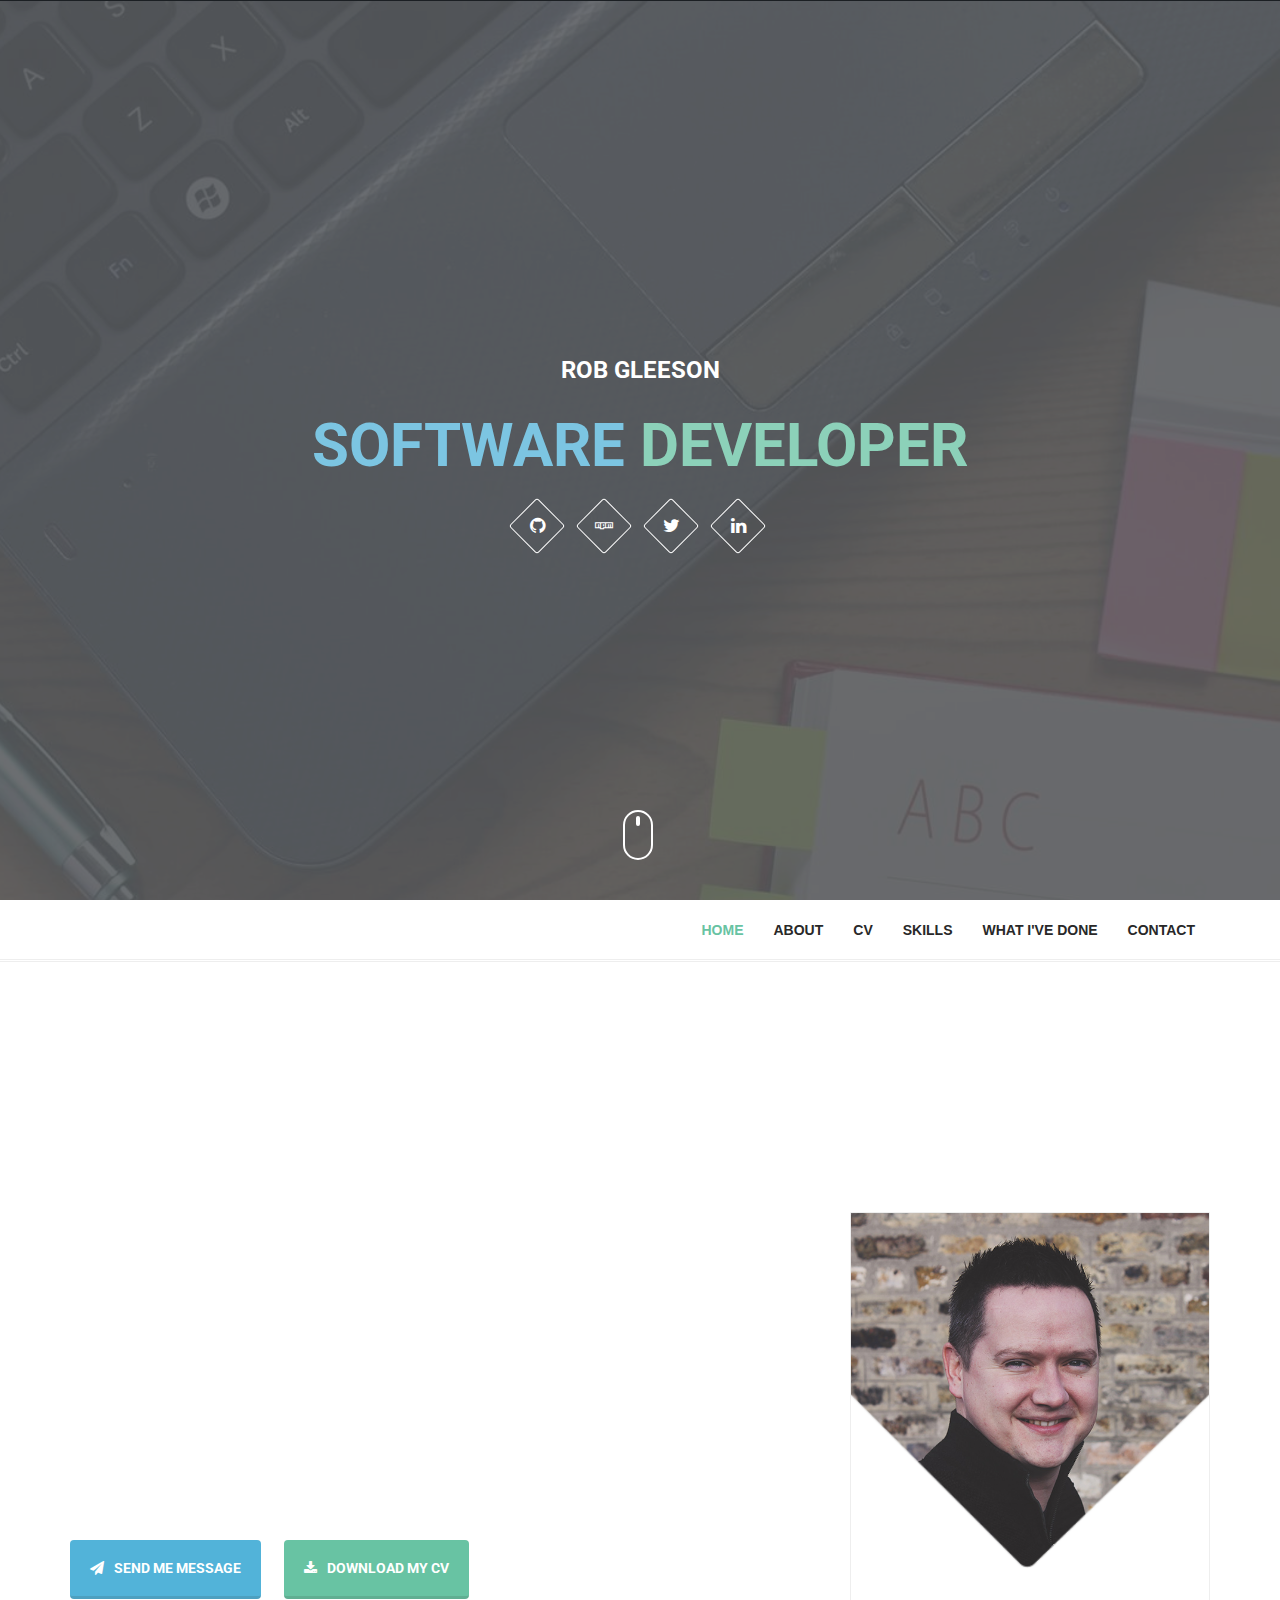
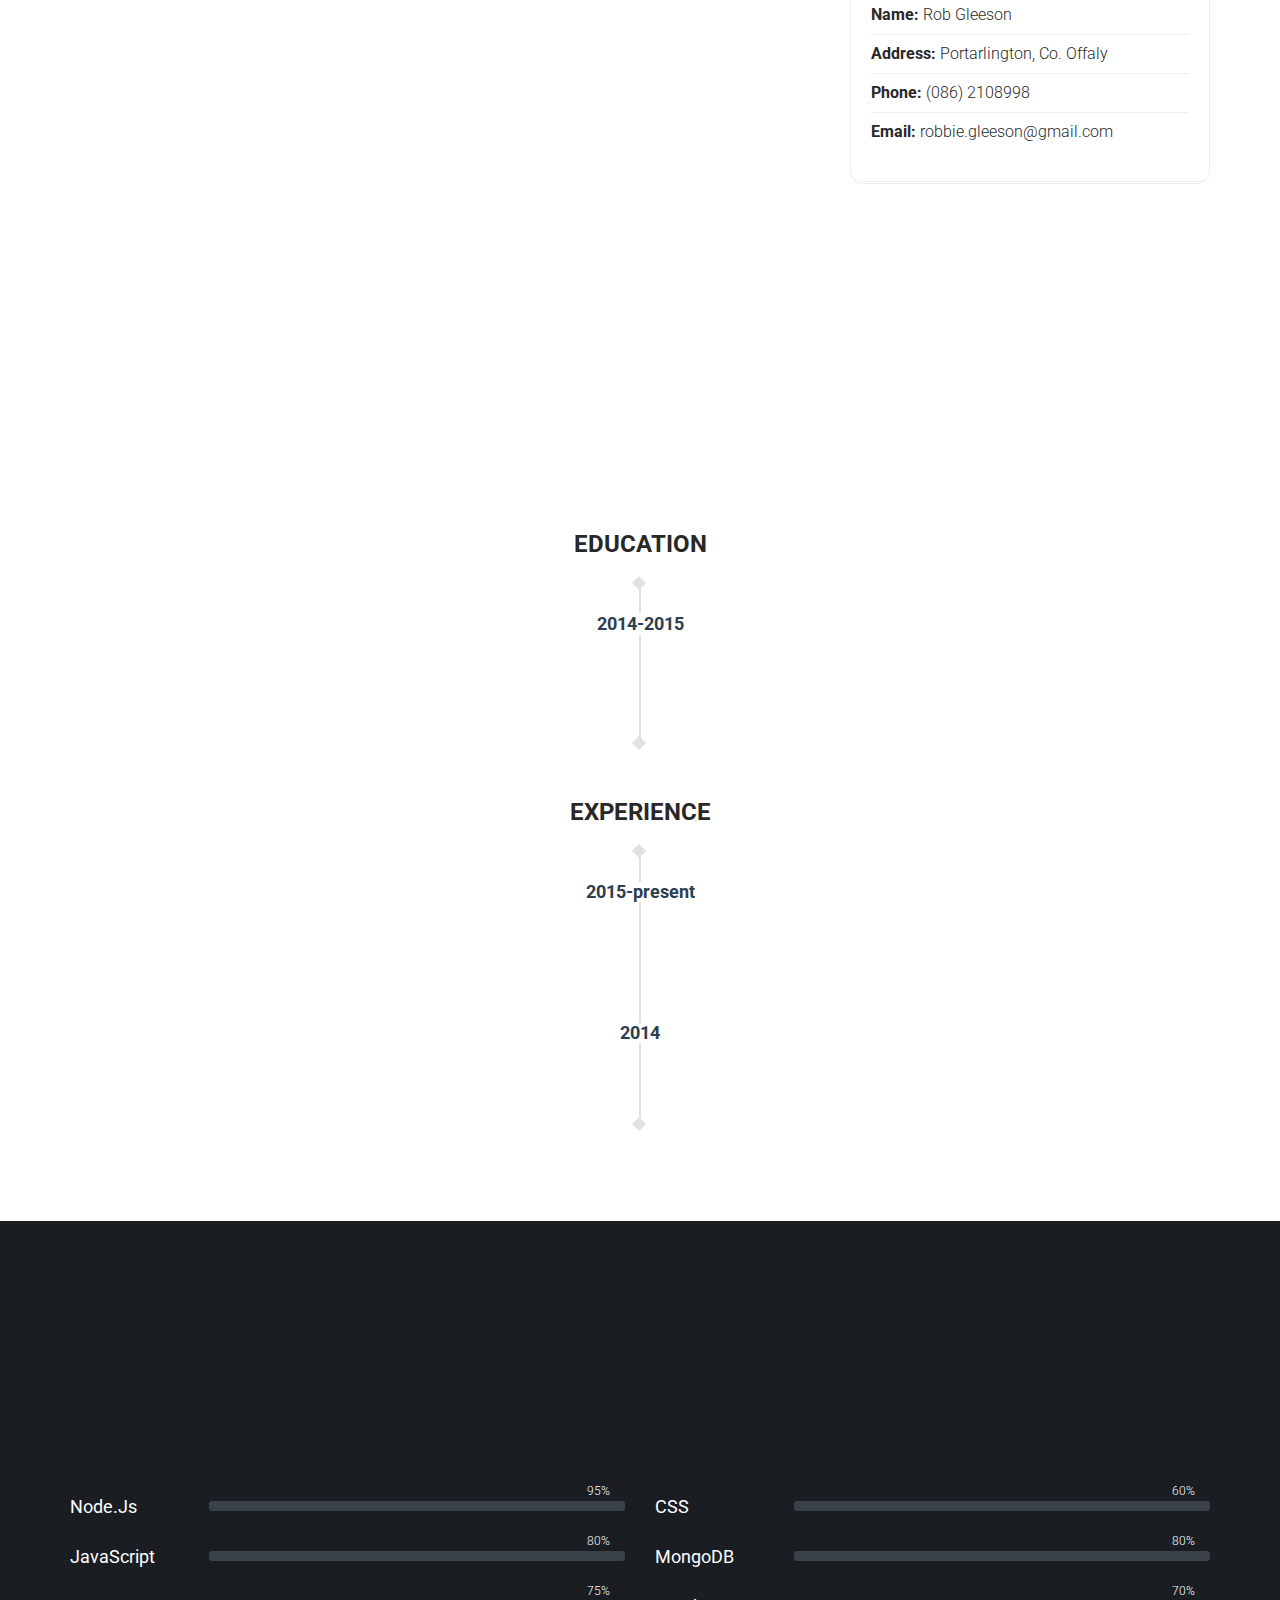
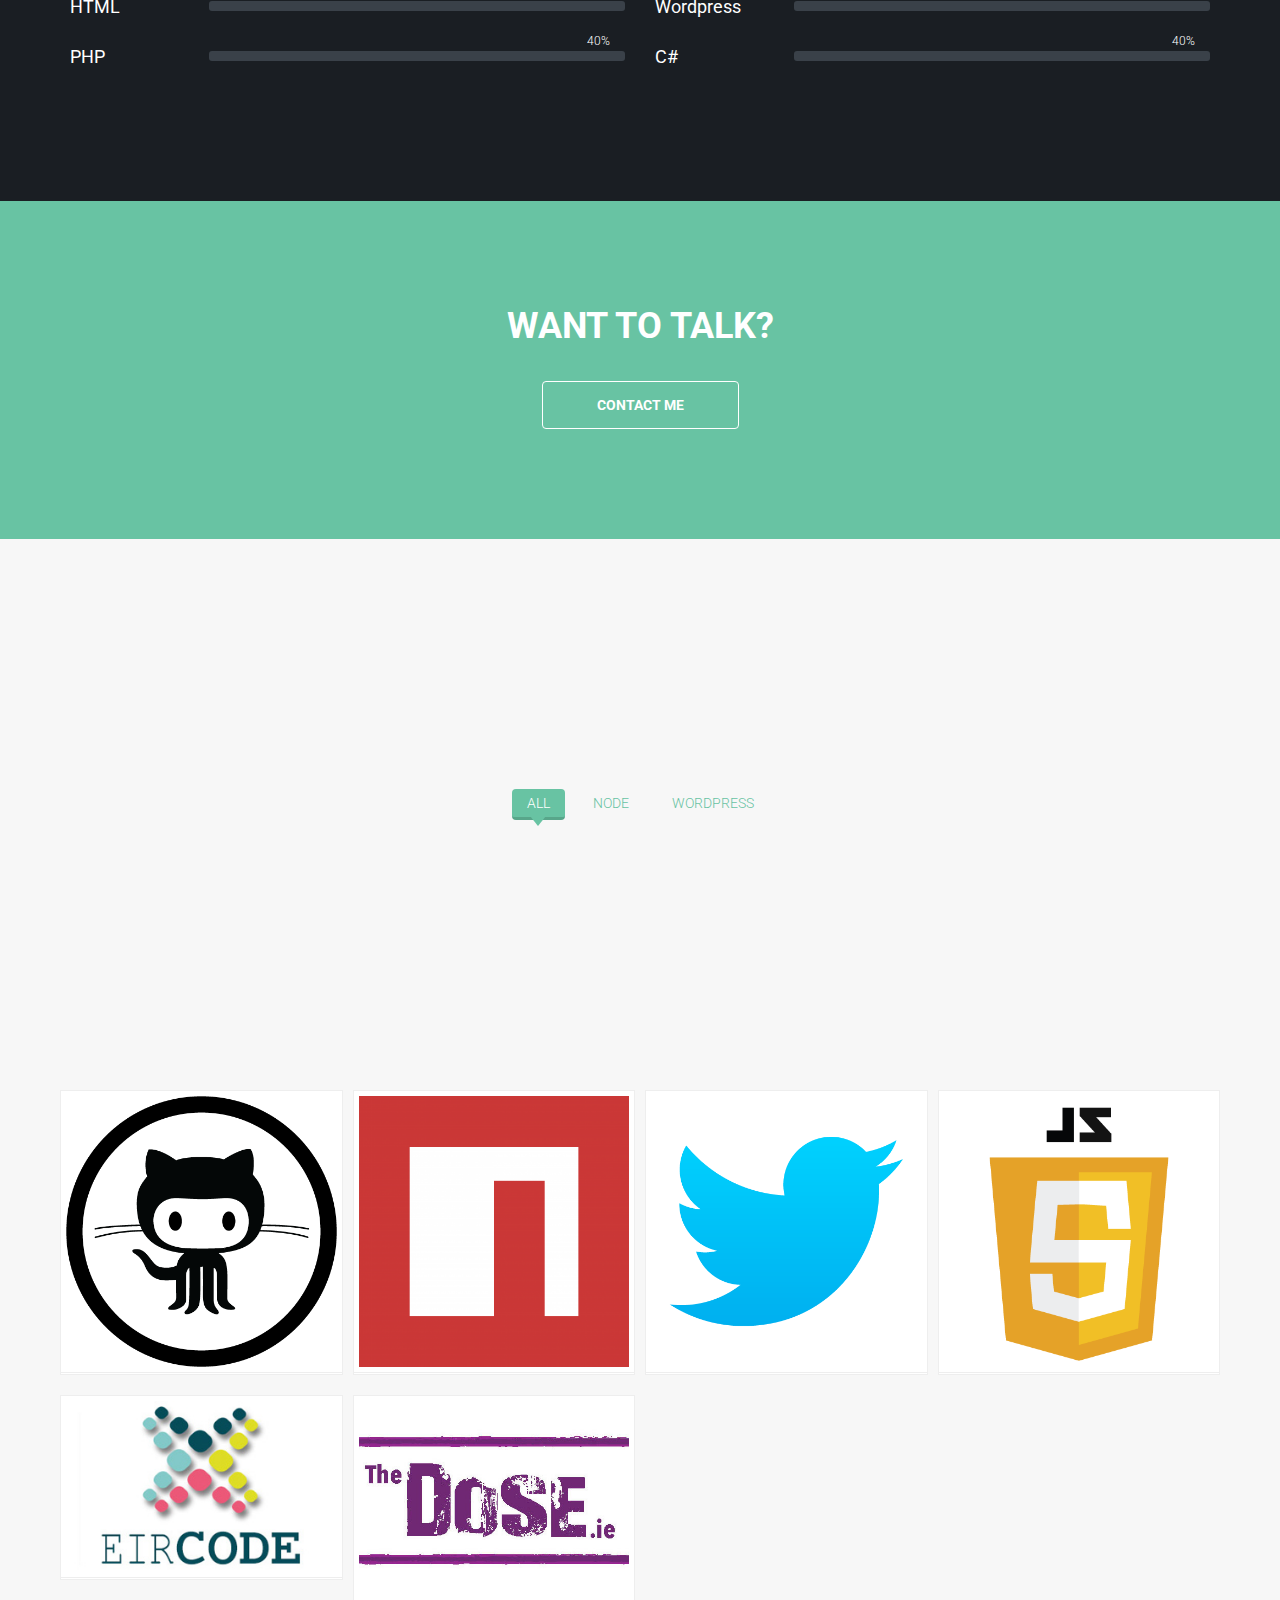
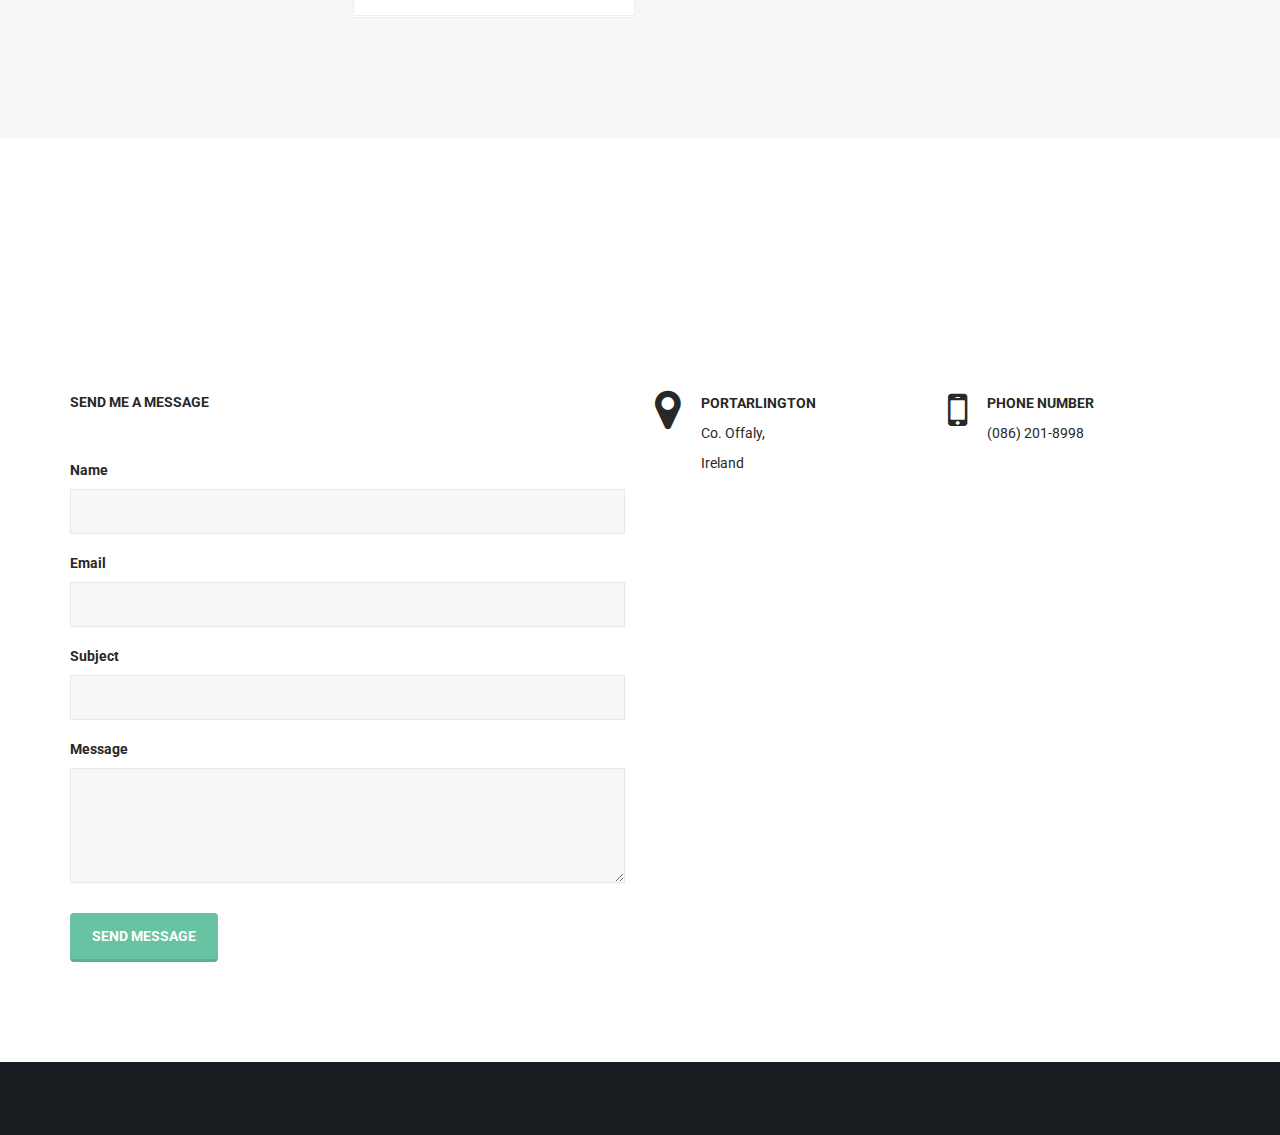
==== commit a7c1418d: "Updated linkedin link" ====
--- a/index.html
+++ b/index.html
@@ -60,7 +60,7 @@
 					<li><a href="https://www.github.com/robbiegleeson"><i class="fa fa-github"></i></a></li>
 					<li><a href="https://www.npmjs.com/~robgleeson" target="_blank"><i class="fa icon-npm"></i></a></li>
           <li><a href="http://www.twitter.com/robbiegleeson" target="_blank"><i class="fa fa-twitter"></i></a></li>
-          <li><a href="#"><i class="fa fa-linkedin"></i></a></li>
+          <li><a href="https://www.linkedin.com/in/gleesonrob/"><i class="fa fa-linkedin"></i></a></li>
         </ul>
       </div> <!-- /.social-icons -->
 		</div>
@@ -150,7 +150,7 @@
 
             <div class="download-button">
               <a class="btn btn-info btn-lg" href="#contact"><i class="fa fa-paper-plane"></i>Send me message</a>
-              <a class="btn btn-primary btn-lg" href="Robert_Gleeson (1).pdf" target="_blank"><i class="fa fa-download"></i>Download my CV</a>
+              <a class="btn btn-primary btn-lg" href="Robert_Gleeson_CV.pdf" target="_blank"><i class="fa fa-download"></i>Download my CV</a>
             </div>
           </div>
 
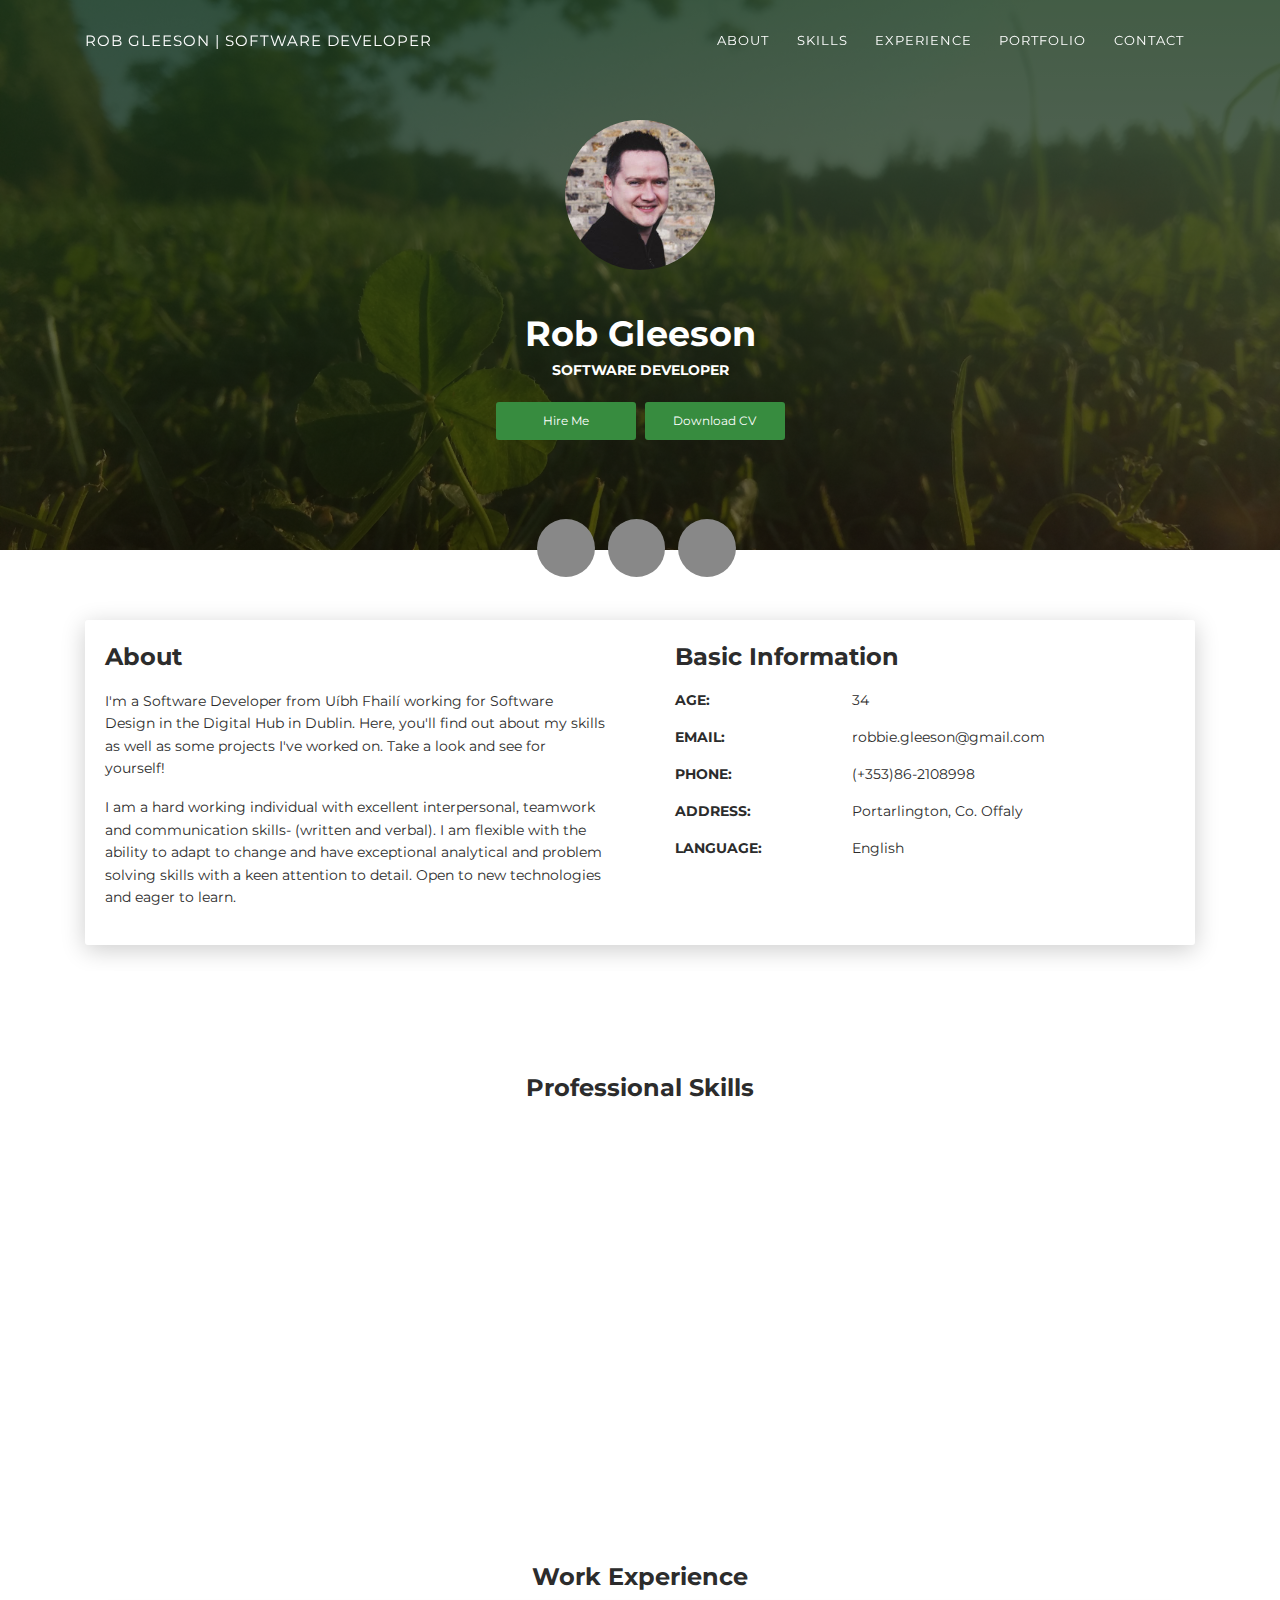
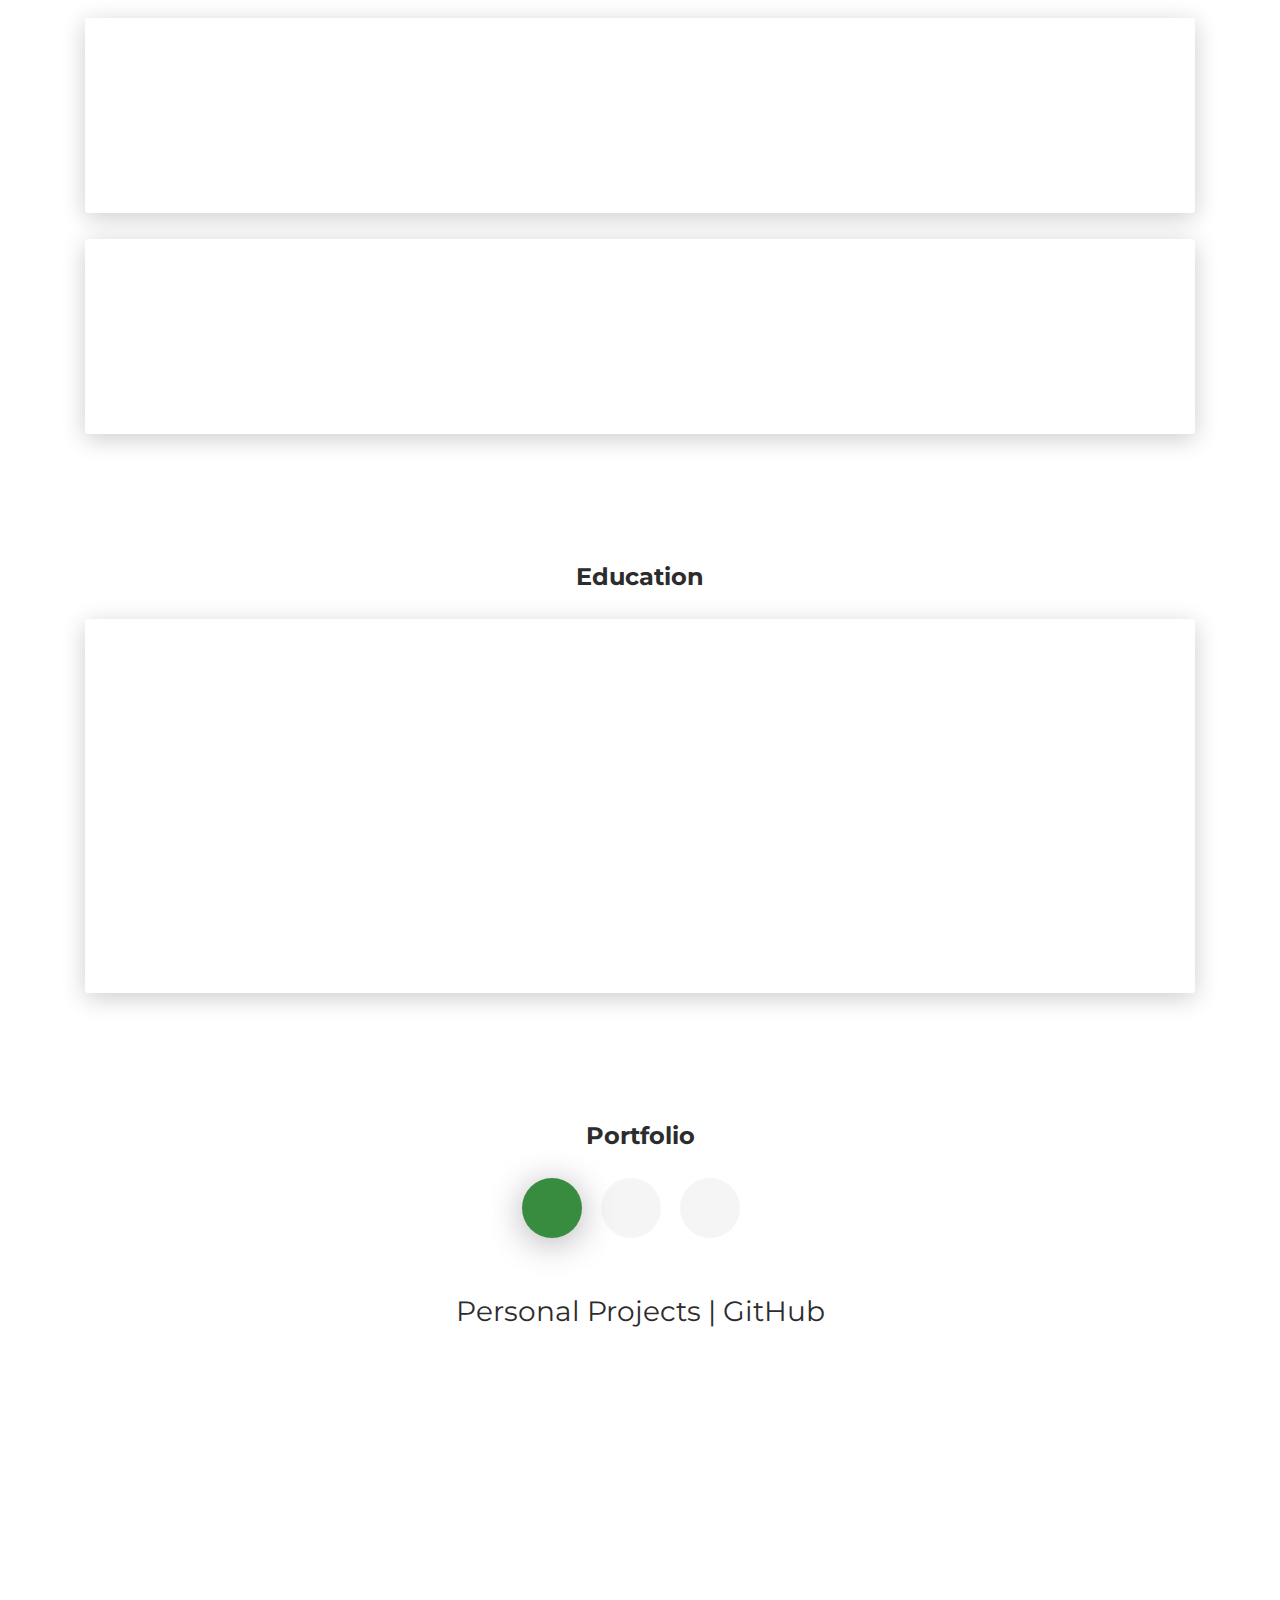
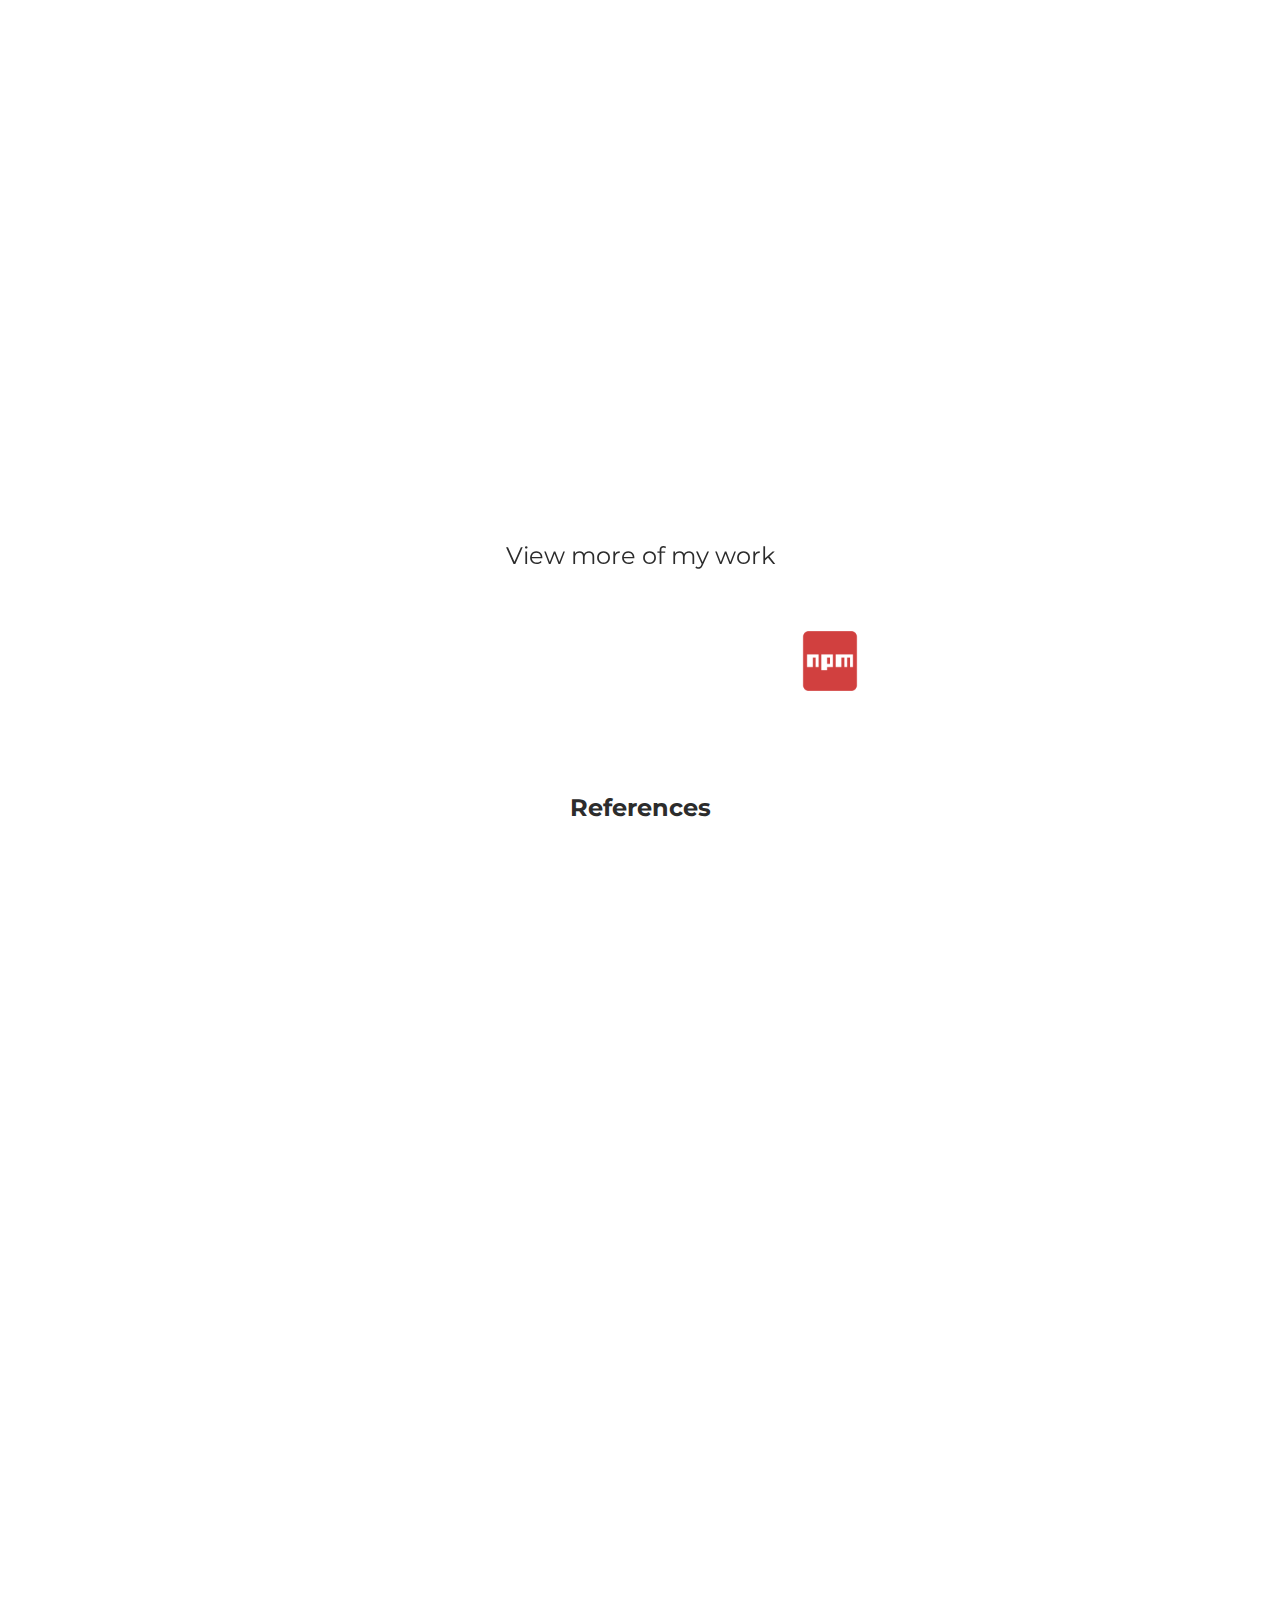
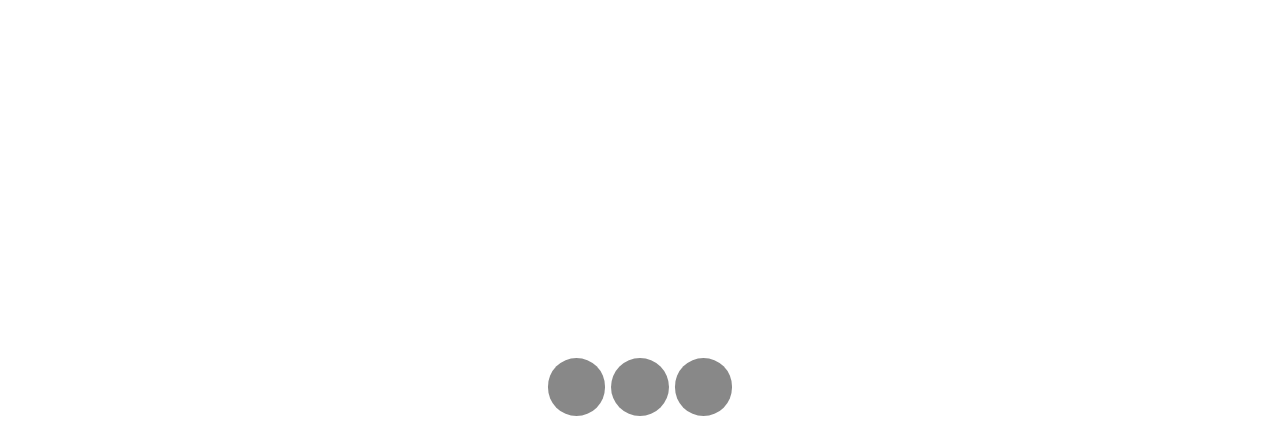
==== commit ae9b2be1: "[impl] Rebrand website" ====
--- a/index.html
+++ b/index.html
@@ -1,569 +1,547 @@
-﻿<!DOCTYPE html>
-<html lang="en">
-
-<head>
-	<meta charset="UTF-8">
-	<meta name="viewport" content="width=device-width, initial-scale=1.0">
-	<meta name="description" content="Responsive Personal Portfolio vCard Template">
-	<meta name="author" content="Ahmed Faruk">
-	<meta name="apple-mobile-web-app-capable" content="yes" />
-
-	<title>Rob Gleeson | Software Developer</title>
-
-  <!-- Web Fonts -->
-  <link href='https://fonts.googleapis.com/css?family=Roboto:400,300,500,700' rel='stylesheet' type='text/css'>
-	<!-- Bootstrap core CSS -->
-	<link href="assets/bootstrap/css/bootstrap.min.css" rel="stylesheet" media="screen">
-	<!-- Font Awesome CSS -->
-	<link href="assets/css/font-awesome.min.css" rel="stylesheet" media="screen">
-	<!-- Animate css -->
-  <link href="assets/css/animate.css" rel="stylesheet">
-  <!-- Magnific css -->
-	<link href="assets/css/magnific-popup.css" rel="stylesheet">
-	<!-- Custom styles CSS -->
-	<link href="assets/css/style.css" rel="stylesheet" media="screen">
-  <!-- Responsive CSS -->
-  <link href="assets/css/responsive.css" rel="stylesheet">
-	<!-- Custom Icons -->
-	<link rel="stylesheet" href="assets/css/font-mfizz/font-mfizz.css" />
-
-  <!-- HTML5 Shim and Respond.js IE8 support of HTML5 elements and media queries -->
-  <!-- WARNING: Respond.js doesn't work if you view the page via file:// -->
-  <!--[if lt IE 9]>
-      <script src="https://oss.maxcdn.com/libs/html5shiv/3.7.0/html5shiv.js"></script>
-      <script src="https://oss.maxcdn.com/libs/respond.js/1.4.2/respond.min.js"></script>
-  <![endif]-->
-
-  <link rel="shortcut icon" href="assets/images/ico/favicon.png">
-  <link rel="apple-touch-icon-precomposed" sizes="144x144" href="assets/images/ico/apple-touch-icon-144-precomposed.png">
-  <link rel="apple-touch-icon-precomposed" sizes="114x114" href="assets/images/ico/apple-touch-icon-114-precomposed.png">
-  <link rel="apple-touch-icon-precomposed" sizes="72x72" href="assets/images/ico/apple-touch-icon-72-precomposed.png">
-  <link rel="apple-touch-icon-precomposed" href="assets/images/ico/apple-touch-icon-57-precomposed.png">
-
-</head>
-
-<body>
-	<!-- Preloader -->
-	<div id="tt-preloader">
-		<div id="pre-status">
-			<div class="preload-placeholder"></div>
-		</div>
-	</div>
-
-	<!-- Home Section -->
-	<section id="home" class="tt-fullHeight" data-stellar-vertical-offset="50" data-stellar-background-ratio="0.2">
-		<div class="intro">
-			<div class="intro-sub">Rob Gleeson</div>
-			<h1>Software <span>Developer</span></h1>
-      <div class="social-icons">
-        <ul class="list-inline">
-					<li><a href="https://www.github.com/robbiegleeson"><i class="fa fa-github"></i></a></li>
-					<li><a href="https://www.npmjs.com/~robgleeson" target="_blank"><i class="fa icon-npm"></i></a></li>
-          <li><a href="http://www.twitter.com/robbiegleeson" target="_blank"><i class="fa fa-twitter"></i></a></li>
-          <li><a href="https://www.linkedin.com/in/gleesonrob/"><i class="fa fa-linkedin"></i></a></li>
-        </ul>
-      </div> <!-- /.social-icons -->
-		</div>
-		<a href="#about">
-			<div class="mouse-icon">
-				<div class="wheel"></div>
-			</div>
-		</a>
-	</section><!-- End Home Section -->
-
-
-
-
-	<!-- Navigation -->
-	<header class="header">
-		<nav class="navbar navbar-custom" role="navigation">
-			<div class="container">
-				<div class="navbar-header">
-					<button type="button" class="navbar-toggle" data-toggle="collapse" data-target="#custom-collapse">
-						<span class="sr-only">Toggle navigation</span>
-						<span class="icon-bar"></span>
-						<span class="icon-bar"></span>
-						<span class="icon-bar"></span>
-					</button>
-					<!-- <a class="navbar-brand" href="index.html"><img src="assets/images/logo.png" alt=""></a> -->
-				</div>
-
-				<div class="collapse navbar-collapse" id="custom-collapse">
-					<ul class="nav navbar-nav navbar-right">
-						<li><a href="#home">Home</a></li>
-						<li><a href="#about">About</a></li>
-						<li><a href="#resume">CV</a></li>
-						<li><a href="#skills">Skills</a></li>
-						<li><a href="#works">What I've Done</a></li>
-            <li><a href="#contact">Contact</a></li>
-					</ul>
-				</div>
-			</div><!-- .container -->
-		</nav>
-	</header><!-- End Navigation -->
-
-
-    <!-- About Section -->
-    <section id="about" class="about-section section-padding">
+<!DOCTYPE html>
+<html lang="en-US">
+  <head>
+    <meta charset="UTF-8">
+    <meta http-equiv="X-UA-Compatible" content="IE=edge">
+    <meta name="viewport" content="width=device-width, initial-scale=1">
+    <title>Rob Gleeson | Software Developer</title>
+    <meta name="description" content="Rob Gleeson: Software Developer from Offaly based in Dublin, Ireland."/>
+    <link href="https://fonts.googleapis.com/css?family=Montserrat:400,700,200" rel="stylesheet">
+    <link href="https://maxcdn.bootstrapcdn.com/font-awesome/latest/css/font-awesome.min.css" rel="stylesheet">
+    <link href="css/aos.css" rel="stylesheet">
+    <link href="css/bootstrap.min.css" rel="stylesheet">
+    <link href="styles/main.css" rel="stylesheet">
+  </head>
+  <body id="top">
+    <header>
+      <div class="profile-page sidebar-collapse">
+        <nav class="navbar navbar-expand-lg fixed-top navbar-transparent bg-primary" color-on-scroll="400">
+          <div class="container">
+            <div class="navbar-translate"><a class="navbar-brand" href="#" rel="tooltip">Rob Gleeson | Software Developer</a>
+              <button class="navbar-toggler navbar-toggler" type="button" data-toggle="collapse" data-target="#navigation" aria-controls="navigation" aria-expanded="false" aria-label="Toggle navigation"><span class="navbar-toggler-bar bar1"></span><span class="navbar-toggler-bar bar2"></span><span class="navbar-toggler-bar bar3"></span></button>
+            </div>
+            <div class="collapse navbar-collapse justify-content-end" id="navigation">
+              <ul class="navbar-nav">
+                <li class="nav-item"><a class="nav-link smooth-scroll" href="#about">About</a></li>
+                <li class="nav-item"><a class="nav-link smooth-scroll" href="#skill">Skills</a></li>
+                <li class="nav-item"><a class="nav-link smooth-scroll" href="#experience">Experience</a></li>                
+                <li class="nav-item"><a class="nav-link smooth-scroll" href="#portfolio">Portfolio</a></li>
+                <li class="nav-item"><a class="nav-link smooth-scroll" href="#contact">Contact</a></li>
+              </ul>
+            </div>
+          </div>
+        </nav>
+      </div>
+    </header>
+    <div class="page-content">
+      <div>
+<div class="profile-page">
+  <div class="wrapper">
+    <div class="page-header page-header-small" filter-color="green">
+      <div class="page-header-image" data-parallax="true" style="background-image: url('images/shamrock.jpg');"></div>
       <div class="container">
-        <h2 class="section-title wow fadeInUp">About Me</h2>
-
+        <div class="content-center">
+          <div class="cc-profile-image"><a href="#"><img src="images/RobGleeson.jpeg" alt="Image"/></a></div>
+          <div class="h2 title">Rob Gleeson</div>
+          <p class="category text-white">Software Developer</p><a class="btn btn-primary smooth-scroll mr-2" href="#contact" data-aos="zoom-in" data-aos-anchor="data-aos-anchor">Hire Me</a><a class="btn btn-primary" href="Robert_Gleeson_CV.pdf" target="_blank" download data-aos="zoom-in" data-aos-anchor="data-aos-anchor">Download CV</a>
+        </div>
+      </div>
+      <div class="section">
+        <div class="container">
+          <div class="button-container">
+            <a class="btn btn-default btn-round btn-lg btn-icon" href="https://github.com/robbiegleeson" target="_blank" rel="tooltip" title="Follow me on GitHub"><i class="fa fa-github"></i></a>
+            <a class="btn btn-default btn-round btn-lg btn-icon" href="https://www.linkedin.com/in/gleesonrob/" target="_blank" rel="tooltip" title="Follow me on LinkedIn"><i class="fa fa-linkedin"></i></a>
+            <a class="btn btn-default btn-round btn-lg btn-icon" href="https://twitter.com/robbiegleeson" target="_blank" rel="tooltip" title="Follow me on Twitter"><i class="fa fa-twitter"></i></a></div>
+          </div>
+        </div>
+      </div>
+    </div>
+  </div>
+</div>
+<div class="section" id="about">
+  <div class="container">
+    <div class="card" data-aos="fade-up" data-aos-offset="10">
+      <div class="row">
+        <div class="col-lg-6 col-md-12">
+          <div class="card-body">
+            <div class="h4 mt-0 title">About</div>
+            <p>I'm a Software Developer from Uíbh Fhailí working for Software Design in the Digital Hub in Dublin. Here, you'll find out about my skills as well as some projects I've worked on. Take a look and see for yourself!</p>
+            <p>I am a hard working individual with excellent interpersonal, teamwork and communication skills- (written and verbal). I am flexible with the ability to adapt to change and have exceptional analytical and problem solving skills with a keen attention to detail. Open to new technologies and eager to learn.</p>
+          </div>
+        </div>
+        <div class="col-lg-6 col-md-12">
+          <div class="card-body">
+            <div class="h4 mt-0 title">Basic Information</div>
+            <div class="row">
+              <div class="col-sm-4"><strong class="text-uppercase">Age:</strong></div>
+              <div class="col-sm-8">34</div>
+            </div>
+            <div class="row mt-3">
+              <div class="col-sm-4"><strong class="text-uppercase">Email:</strong></div>
+              <div class="col-sm-8">robbie.gleeson@gmail.com</div>
+            </div>
+            <div class="row mt-3">
+              <div class="col-sm-4"><strong class="text-uppercase">Phone:</strong></div>
+              <div class="col-sm-8">(+353)86-2108998</div>
+            </div>
+            <div class="row mt-3">
+              <div class="col-sm-4"><strong class="text-uppercase">Address:</strong></div>
+              <div class="col-sm-8">Portarlington, Co. Offaly</div>
+            </div>
+            <div class="row mt-3">
+              <div class="col-sm-4"><strong class="text-uppercase">Language:</strong></div>
+              <div class="col-sm-8">English</div>
+            </div>
+          </div>
+        </div>
+      </div>
+    </div>
+  </div>
+</div>
+<div class="section" id="skill">
+  <div class="container">
+    <div class="h4 text-center mb-4 title">Professional Skills</div>
+    <div class="card" data-aos="fade-up" data-aos-anchor-placement="top-bottom">
+      <div class="card-body">
         <div class="row">
-
-          <div class="col-md-4 col-md-push-8">
-            <div class="biography">
-              <div class="myphoto">
-                <img src="assets/images/filter_rob_02 copy.jpg" alt="">
-              </div>
-              <ul>
-                <li><strong>Name:</strong> Rob Gleeson</li>
-                <li><strong>Address:</strong> Portarlington, Co. Offaly</li>
-                <li><strong>Phone:</strong> (086) 2108998</li>
-                <li><strong>Email:</strong> robbie.gleeson@gmail.com</li>
-              </ul>
-            </div>
-          </div> <!-- col-md-4 -->
-
-          <div class="col-md-8 col-md-pull-4">
-            <div class="short-info wow fadeInUp">
-              <h3>Objective</h3>
-              <p>I am a hard working individual with excellent interpersonal, teamwork and communication skills- (written and verbal).
-									I am flexible with the ability to adapt to change and have exceptional analytical and problem solving skills with a keen attention to detail.
-									Open to new technologies and eager to learn.</p>
-            </div>
-
-            <div class="short-info wow fadeInUp">
-              <h3>What I Do ?</h3>
-              <p>I'm a Software Developer from Uíbh Fhailí working for <a href="http://www.softwaredesign.ie" target="_blank">Software Design</a> in the Digital Hub in Dublin.
-								Here, you'll find out about my skills as well as some projects I've worked on. Take a look and see for yourself!</p>
-
-              <!-- <ul class="list-check">
-                <li>Teamwork</li>
-                <li>Excellent communication skills</li>
-                <li>Attention to detail</li>
-              </ul> -->
-            </div>
-
-            <!-- <div class="my-signature">
-              <img src="assets/images/sign.png" alt="">
-            </div> -->
-
-            <div class="download-button">
-              <a class="btn btn-info btn-lg" href="#contact"><i class="fa fa-paper-plane"></i>Send me message</a>
-              <a class="btn btn-primary btn-lg" href="Robert_Gleeson_CV.pdf" target="_blank"><i class="fa fa-download"></i>Download my CV</a>
-            </div>
-          </div>
-
-
-        </div> <!-- /.row -->
-      </div> <!-- /.container -->
-    </section><!-- End About Section -->
-
-    <!-- Resume Section -->
-    <section id="resume" class="resume-section section-padding">
-        <div class="container">
-            <h2 class="section-title wow fadeInUp">CV</h2>
+          <div class="col-md-6">
+            <div class="progress-container progress-primary"><span class="progress-badge">Node.js</span>
+              <div class="progress">
+                <div class="progress-bar progress-bar-primary" data-aos="progress-full" data-aos-offset="10" data-aos-duration="2000" role="progressbar" aria-valuenow="60" aria-valuemin="0" aria-valuemax="100" style="width: 95%;"></div><span class="progress-value">95%</span>
+              </div>
+            </div>
+          </div>
+          <div class="col-md-6">
+            <div class="progress-container progress-primary"><span class="progress-badge">JavaScript</span>
+              <div class="progress">
+                <div class="progress-bar progress-bar-primary" data-aos="progress-full" data-aos-offset="10" data-aos-duration="2000" role="progressbar" aria-valuenow="60" aria-valuemin="0" aria-valuemax="100" style="width: 90%;"></div><span class="progress-value">90%</span>
+              </div>
+            </div>
+          </div>
+        </div>
+        <div class="row">
+          <div class="col-md-6">
+            <div class="progress-container progress-primary"><span class="progress-badge">ES6</span>
+              <div class="progress">
+                <div class="progress-bar progress-bar-primary" data-aos="progress-full" data-aos-offset="10" data-aos-duration="2000" role="progressbar" aria-valuenow="60" aria-valuemin="0" aria-valuemax="100" style="width: 90%;"></div><span class="progress-value">90%</span>
+              </div>
+            </div>
+          </div>
+          <div class="col-md-6">
+            <div class="progress-container progress-primary"><span class="progress-badge">React</span>
+              <div class="progress">
+                <div class="progress-bar progress-bar-primary" data-aos="progress-full" data-aos-offset="10" data-aos-duration="2000" role="progressbar" aria-valuenow="60" aria-valuemin="0" aria-valuemax="100" style="width: 60%;"></div><span class="progress-value">60%</span>
+              </div>
+            </div>
+          </div>
+        </div>
+        <div class="row">
+          <div class="col-md-6">
+            <div class="progress-container progress-primary"><span class="progress-badge">HTML</span>
+              <div class="progress">
+                <div class="progress-bar progress-bar-primary" data-aos="progress-full" data-aos-offset="10" data-aos-duration="2000" role="progressbar" aria-valuenow="60" aria-valuemin="0" aria-valuemax="100" style="width: 85%;"></div><span class="progress-value">85%</span>
+              </div>
+            </div>
+          </div>
+          <div class="col-md-6">
+            <div class="progress-container progress-primary"><span class="progress-badge">CSS</span>
+              <div class="progress">
+                <div class="progress-bar progress-bar-primary" data-aos="progress-full" data-aos-offset="10" data-aos-duration="2000" role="progressbar" aria-valuenow="60" aria-valuemin="0" aria-valuemax="100" style="width: 70%;"></div><span class="progress-value">70%</span>
+              </div>
+            </div>
+          </div>
+        </div>
+        <div class="row">
+          <div class="col-md-6">
+            <div class="progress-container progress-primary"><span class="progress-badge">Docker</span>
+              <div class="progress">
+                <div class="progress-bar progress-bar-primary" data-aos="progress-full" data-aos-offset="10" data-aos-duration="2000" role="progressbar" aria-valuenow="60" aria-valuemin="0" aria-valuemax="100" style="width: 85%;"></div><span class="progress-value">85%</span>
+              </div>
+            </div>
+          </div>
+          <div class="col-md-6">
+            <div class="progress-container progress-primary"><span class="progress-badge">Git</span>
+              <div class="progress">
+                <div class="progress-bar progress-bar-primary" data-aos="progress-full" data-aos-offset="10" data-aos-duration="2000" role="progressbar" aria-valuenow="60" aria-valuemin="0" aria-valuemax="100" style="width: 90%;"></div><span class="progress-value">90%</span>
+              </div>
+            </div>
+          </div>
+        </div>
+      </div>
+    </div>
+  </div>
+</div>
+<div class="section" id="experience">
+  <div class="container cc-experience">
+    <div class="h4 text-center mb-4 title">Work Experience</div>
+    <div class="card">
+      <div class="row">
+        <div class="col-md-3 bg-primary" data-aos="fade-right" data-aos-offset="50" data-aos-duration="500">
+          <div class="card-body cc-experience-header">
+            <p>October 2015 - Present</p>
+            <div class="h5">Software Design Ltd</div>
+          </div>
+        </div>
+        <div class="col-md-9" data-aos="fade-left" data-aos-offset="50" data-aos-duration="500">
+          <div class="card-body">
+            <div class="h5">Software Developer</div>
+            <p>Development of a bespoke web applications and RESTful APIs using technologies such as Node.js, React.js, Babel, Webpack, Koa, Express, MongoDB, Swagger.io, RabbitMQ and more. Maintained version control on several production, test and demo servers for numerous clients. 
+              Liaised with project managers, designers and other key stakeholders on a daily basis to ensure that project tasks were completed on time and within budget</p>
+          </div>
+        </div>
+      </div>
+    </div>
+    <div class="card">
+      <div class="row">
+        <div class="col-md-3 bg-primary" data-aos="fade-right" data-aos-offset="50" data-aos-duration="500">
+          <div class="card-body cc-experience-header">
+            <p>April 2015 - October 2015</p>
+            <div class="h5">Quark Software Inc</div>
+          </div>
+        </div>
+        <div class="col-md-9" data-aos="fade-left" data-aos-offset="50" data-aos-duration="500">
+          <div class="card-body">
+            <div class="h5">Software Developer (Intern)</div>
+            <p>Part of a highly successful Professional Services team in Dublin which develops
+                solutions for its global Enterprise customer base. Working with a broad set
+                of technologies on a daily basis that spans Client, Server and Mobile development while also working closely with a highly skilled team of Professional Services Engineers.</p>
+          </div>
+        </div>
+      </div>
+    </div>
+  </div>
+</div>
+<div class="section">
+  <div class="container cc-education">
+    <div class="h4 text-center mb-4 title">Education</div>
+    <div class="card">
+      <div class="row">
+        <div class="col-md-3 bg-primary" data-aos="fade-right" data-aos-offset="50" data-aos-duration="500">
+          <div class="card-body cc-education-header">
+            <p>2014 - 2015</p>
+            <div class="h5">Higher Diploma - 1st Class Honours</div>
+          </div>
+        </div>
+        <div class="col-md-9" data-aos="fade-left" data-aos-offset="50" data-aos-duration="500">
+          <div class="card-body">
+            <div class="h5">Higher Diploma in Science in Computing (Software Development)</div>
+            <p class="category">Dublin Business School</p>
+            <p>Modules Undertaken</p>
+            <ul>
+              <li>Principles of Programming</li>
+              <li>Mobile Application Devlopment</li>
+              <li>Database Development and Design</li>
+              <li>Information Systems Development & Management</li>
+              <li>Object-Oriented Programming</li>
+              <li>Object-Oriented Programming 2</li>
+              <li>Database and Web Application Development</li>
+              <li>Web Design and Development</li>
+              <li>Project Management</li>
+              <li>Operating Systems & Networks</li>
+            </ul>
+          </div>
+        </div>
+      </div>
+    </div>
+  </div>
+</div>
+<div class="section" id="portfolio">
+  <div class="container">
+    <div class="row">
+      <div class="col-md-6 ml-auto mr-auto">
+        <div class="h4 text-center mb-4 title">Portfolio</div>
+        <div class="nav-align-center">
+          <ul class="nav nav-pills nav-pills-primary" role="tablist">
+            <li class="nav-item"><a class="nav-link active" data-toggle="tab" href="#git" role="tablist"><i class="fa fa-github" aria-hidden="true"></i></a></li>
+            <li class="nav-item"><a class="nav-link" data-toggle="tab" href="#web-development" role="tablist"><i class="fa fa-laptop" aria-hidden="true"></i></a></li>
+            <li class="nav-item"><a class="nav-link" data-toggle="tab" href="#graphic-design" role="tablist"><i class="fa fa-cogs" aria-hidden="true"></i></a></li>
+          </ul>
+        </div>
+      </div>
+    </div>
+    <div class="tab-content gallery mt-5">
+      <div class="tab-pane" id="web-development">
+        <div class="ml-auto mr-auto">
             <div class="row">
-                <div class="col-md-12">
-                    <div class="resume-title">
-                        <h3>Education</h3>
-                    </div>
-                    <div class="resume">
-                        <ul class="timeline">
-                            <li>
-                                <div class="posted-date">
-                                    <span class="month">2014-2015</span>
-                                </div><!-- /posted-date -->
-
-                                <div class="timeline-panel wow fadeInUp">
-                                    <div class="timeline-content">
-                                        <div class="timeline-heading">
-                                            <h3>HIgher Diploma in Computer Science (Software Development)</h3>
-                                            <span>First Class Honours - Dublin Business School, Dublin, Ireland</span>
-                                        </div><!-- /timeline-heading -->
-
-                                        <!-- <div class="timeline-body">
-                                            <p>I succesfully completed my diploma in computer science which also included a 6 month placement.</p> -->
-                                        <!-- </div> -->
-                                    </div> <!-- /timeline-content -->
-                                </div><!-- /timeline-panel -->
-                            </li>
-                        </ul>
-                    </div>
+                <div class="col-sm-12">
+                  <h3 class="text-center">Professional Projects | Web Development</h3>
                 </div>
-            </div><!-- /row -->
-
+              </div>
+          <div class="row">
+            <div class="col-md-6">
+              <div class="cc-porfolio-image img-raised" data-aos="fade-up" data-aos-anchor-placement="top-bottom"><a href="https://softwaredesign.ie/project/american-holidays/">
+                  <figure class="cc-effect"><img src="images/americanholidays.png" alt="Image"/>
+                    <figcaption>
+                      <div class="h4">Professional Project</div>
+                      <p>American Holidays | Web Development</p>
+                      <p>While working at Software Design Ltd</p>
+                    </figcaption>
+                  </figure></a></div>
+              <div class="cc-porfolio-image img-raised" data-aos="fade-up" data-aos-anchor-placement="top-bottom"><a href="https://softwaredesign.ie/">
+                  <figure class="cc-effect"><img src="images/kentycarty.png" alt="Image"/>
+                    <figcaption>
+                      <div class="h4">Professional Project</div>
+                      <p>Kent Carty | Web Development</p>
+                      <p>While working at Software Design Ltd</p>
+                    </figcaption>
+                  </figure></a></div>
+            </div>
+            <div class="col-md-6">
+              <div class="cc-porfolio-image img-raised" data-aos="fade-up" data-aos-anchor-placement="top-bottom"><a href="https://softwaredesign.ie/project/credit-union-website-framework/">
+                  <figure class="cc-effect"><img src="images/affinity-cu.png" alt="Image"/>
+                    <figcaption>
+                      <div class="h4">Professional Project</div>
+                      <p>Affinity Credit Union | Web Development</p>
+                      <p>While working at Software Design Ltd</p>
+                    </figcaption>
+                  </figure></a></div>
+              <div class="cc-porfolio-image img-raised" data-aos="fade-up" data-aos-anchor-placement="top-bottom"><a href="https://softwaredesign.ie/">
+                  <figure class="cc-effect"><img src="images/repakelt.png" alt="Image"/>
+                    <figcaption>
+                      <div class="h4">Professional Project | Web Development</div>
+                      <p>Repak ELT | Website Redesign</p>
+                      <p>While working at Software Design Ltd</p>
+                    </figcaption>
+                  </figure></a></div>
+            </div>
+          </div>
+        </div>
+      </div>
+      <div class="tab-pane" id="graphic-design" role="tabpanel">
+        <div class="ml-auto mr-auto">
+          <div class="row">
+            <div class="col-sm-12">
+              <h3 class="text-center">Professional Projects | API Development</h3>
+            </div>
+          </div>
+          <div class="row">
+              <div class="col-md-6">
+                  <div class="cc-porfolio-image img-raised" data-aos="fade-up" data-aos-anchor-placement="top-bottom"><a href="https://softwaredesign.ie/project/1plus-security/">
+                      <figure class="cc-effect"><img src="images/1Plus.png" alt="Image"/>
+                        <figcaption>
+                          <div class="h4">Professional Project</div>
+                          <p>1Plus Security | API Development</p>
+                          <p>While working at Software Design Ltd</p>
+                        </figcaption>
+                      </figure></a></div>
+              <div class="cc-porfolio-image img-raised" data-aos="fade-up" data-aos-anchor-placement="top-bottom"><a href="https://digxcel.com/">
+                  <figure class="cc-effect"><img src="images/digxcel.png" alt="Image"/>
+                    <figcaption>
+                      <div class="h4">Professional Project</div>
+                      <p>digXcel GDPR | API Development</p>
+                      <p>While working at Software Design Ltd</p>
+                    </figcaption>
+                  </figure></a></div>
+                </div>
+            <div class="col-md-6">
+              <div class="cc-porfolio-image img-raised" data-aos="fade-up" data-aos-anchor-placement="top-bottom"><a href="https://softwaredesign.ie/">
+                  <figure class="cc-effect"><img src="images/senalysis.png" alt="Image"/>
+                    <figcaption>
+                      <div class="h4">Professional Project</div>
+                      <p>Senalysis | API Development</p>
+                      <p>While working at Software Design Ltd</p>
+                    </figcaption>
+                  </figure></a>
+                </div>
+            </div>
+          </div>
+        </div>
+      </div>
+      <div class="tab-pane active" id="git" role="tabpanel">
+        <div class="ml-auto mr-auto">
             <div class="row">
-                <div class="col-md-12">
-                    <div class="resume-title">
-                        <h3>Experience</h3>
-                    </div>
-                    <div class="resume">
-                        <ul class="timeline">
-                            <li class="timeline-inverted">
-                                <div class="posted-date">
-                                  <span class="month">2015-present</span>
-                                </div><!-- /posted-date -->
-
-                                <div class="timeline-panel wow fadeInUp">
-                                    <div class="timeline-content">
-                                        <div class="timeline-heading">
-                                            <h3>Software Developer</h3>
-                                            <span>Software Design Ltd, The Digital Court, Rainsford Street, Dublin 8</span>
-                                        </div><!-- /timeline-heading -->
-
-                                        <div class="timeline-body">
-                                        </div><!-- /timeline-body -->
-                                    </div> <!-- /timeline-content -->
-                                </div> <!-- /timeline-panel -->
-                            </li>
-
-                            <li>
-                                <div class="posted-date">
-                                  <span class="month">2014</span>
-                                </div><!-- /posted-date -->
-
-                                <div class="timeline-panel wow fadeInUp">
-                                    <div class="timeline-content">
-                                        <div class="timeline-heading">
-                                            <h3>Software Development Intern</h3>
-                                            <span>Quark Europe, IFSC, Dublin</span>
-                                        </div><!-- /timeline-heading -->
-
-                                        <div class="timeline-body">
-                                        </div><!-- /timeline-body -->
-                                    </div> <!-- /timeline-content -->
-                                </div><!-- /timeline-panel -->
-                            </li>
-                        </ul>
-                    </div>
+                <div class="col-sm-12">
+                  <h3 class="text-center">Personal Projects | GitHub</h3>
                 </div>
-            </div><!-- /row -->
-        </div><!-- /.container -->
-    </section><!-- End Resume Section -->
-
-
-    <!-- Skills Section -->
-    <section id="skills" class="skills-section section-padding">
-      <div class="container">
-        <h2 class="section-title wow fadeInUp">Skills</h2>
-
+              </div>
+          <div class="row">
+            <div class="col-md-6">
+              <div class="cc-porfolio-image img-raised" data-aos="fade-up" data-aos-anchor-placement="top-bottom"><a href="https://rob-gleeson-udemy-react-redux.herokuapp.com/" target="_blank">
+                  <figure class="cc-effect"><img src="images/react.png" alt="Image"/>
+                    <figcaption>
+                      <div class="h4">Personal Project</div>
+                      <p>React Course | Youtube Search</p>
+                    </figcaption>
+                  </figure></a></div>
+              <div class="cc-porfolio-image img-raised" data-aos="fade-up" data-aos-anchor-placement="top-bottom"><a href="https://github.com/robbiegleeson/gistHub" target="_blank">
+                  <figure class="cc-effect"><img src="images/github-gist.jpg" alt="Image"/>
+                    <figcaption>
+                      <div class="h4">Personal Project</div>
+                      <p>Node.js Module | GistHub</p>
+                    </figcaption>
+                  </figure></a></div>
+            </div>
+            <div class="col-md-6">
+              <div class="cc-porfolio-image img-raised" data-aos="fade-up" data-aos-anchor-placement="top-bottom"><a href="https://github.com/robbiegleeson/eircode" target="_blank">
+                  <figure class="cc-effect"><img src="images/eircode.png" alt="Image"/>
+                    <figcaption>
+                      <div class="h4">Personal Project</div>
+                      <p>Node.js Module | Eircode Vallidator</p>
+                    </figcaption>
+                  </figure></a></div>
+              <div class="cc-porfolio-image img-raised" data-aos="fade-up" data-aos-anchor-placement="top-bottom"><a href="https://github.com/robbiegleeson/repo" target="_blank">
+                  <figure class="cc-effect"><img src="images/github-repo.png" alt="Image"/>
+                    <figcaption>
+                      <div class="h4">Personal Project</div>
+                      <p>Node.js Module | Repo</p>
+                    </figcaption>
+                  </figure></a></div>
+            </div>
+          </div>
+          <div class="row">
+            <div class="col-sm-12">
+              <h4 class="text-center">View more of my work</h4>
+              <br />
+              <br />
+            </div>
+          </div>
+          <div class="row">
+            <div class="col-sm-2"></div>
+              <div class="col-sm-4 text-center">
+                  <a style="color:#888;" href="https://github.com/robbiegleeson?tab=repositories" target="_blank"><i class="fa-5x fa fa-github" aria-hidden="true"></i></a>
+              </div>
+              <div class="col-sm-4 text-center">
+                  <a href="https://www.npmjs.com/~robgleeson" target="_blank"><img src="images/npm.png" style="height: 60px; width: 100px;"></a>
+              </div>
+            </div>
+        </div>
+      </div>
+    </div>
+  </div>
+</div>
+<div class="section" id="reference">
+  <div class="container cc-reference">
+    <div class="h4 mb-4 text-center title">References</div>
+    <div class="card" data-aos="zoom-in">
+      <div class="carousel slide" id="cc-Indicators" data-ride="carousel">
+        <ol class="carousel-indicators">
+          <li class="active" data-target="#cc-Indicators" data-slide-to="0"></li>
+          <li data-target="#cc-Indicators" data-slide-to="1"></li>
+        </ol>
+        <div class="carousel-inner">
+          <div class="carousel-item active">
+            <div class="row">
+              <div class="col-lg-2 col-md-3 cc-reference-header"><img src="images/andrew.jpeg" alt="Image"/>
+                <div class="h6 pt-2">Andrew Winterbotham</div>
+                <p class="category">Software Engineer</p>
+              </div>
+              <div class="col-lg-10 col-md-9">
+                <p> Rob is an extremely well rounded developer, possessing a rare combination of technical and people skills. I worked with Rob on the backend of a large social media management application during my time at Software Design. His technical soundness was evident in his ability to break down a complex problem into a simple solution. His ability to quickly learn and ramp up with new technologies and methodologies was also evident to me. Rob was a joy to work with for two main reasons. Firstly, you just can depend on Rob to get the job done. In addition, his sense of humour and "can do" attitude was a great addition to the team. For these reasons, I would not hesitate to recommend Rob for any team.</p>
+              </div>
+            </div>
+          </div>
+          <div class="carousel-item">
+            <div class="row">
+              <div class="col-lg-2 col-md-3 cc-reference-header"><img src="images/mike.jpeg" alt="Image"/>
+                <div class="h6 pt-2">Michael Maher</div>
+                <p class="category">Web Consultant</p>
+              </div>
+              <div class="col-lg-10 col-md-9">
+                <p> Rob is a fantastic worker and has real drive when it comes to solving problems. Having worked with him on a number of assignments I highly recommend working alongside him, his methods are sound, he is open to suggestions on processes and he is a real team player.</p>
+              </div>
+            </div>
+          </div>
+        </div>
+      </div>
+    </div>
+  </div>
+</div>
+<div class="section" id="contact">
+  <div class="cc-contact-information" style=
+    "
+    background-image: url('images/contact-bg.jpg');
+    background-attachment: fixed;
+    background-position: center;
+    background-repeat: no-repeat;
+    background-size: cover;
+    ">
+    <div class="container">
+      <div class="cc-contact">
         <div class="row">
-          <div class="col-md-6">
-            <div class="skill-progress">
-              <div class="skill-title"><h3>Node.js</h3></div>
-              <div class="progress">
-                <div class="progress-bar six-sec-ease-in-out" role="progressbar" aria-valuenow="95" aria-valuemin="0" aria-valuemax="100" ><span>95%</span>
+          <div class="col-md-9">
+            <div class="card mb-0" data-aos="zoom-in">
+              <div class="h4 text-center title">Contact Me</div>
+              <div class="row">
+                <div class="col-md-6">
+                  <div class="card-body">
+                    <form action="https://formspree.io/robbie.gleeson@gmail.com" method="POST">
+                      <div class="p pb-3"><strong>Feel free to contact me </strong></div>
+                      <div class="row mb-3">
+                        <div class="col">
+                          <div class="input-group"><span class="input-group-addon"><i class="fa fa-user-circle"></i></span>
+                            <input class="form-control" type="text" name="name" placeholder="Name" required="required"/>
+                          </div>
+                        </div>
+                      </div>
+                      <div class="row mb-3">
+                        <div class="col">
+                          <div class="input-group"><span class="input-group-addon"><i class="fa fa-file-text"></i></span>
+                            <input class="form-control" type="text" name="Subject" placeholder="Subject" required="required"/>
+                          </div>
+                        </div>
+                      </div>
+                      <div class="row mb-3">
+                        <div class="col">
+                          <div class="input-group"><span class="input-group-addon"><i class="fa fa-envelope"></i></span>
+                            <input class="form-control" type="email" name="_replyto" placeholder="E-mail" required="required"/>
+                          </div>
+                        </div>
+                      </div>
+                      <div class="row mb-3">
+                        <div class="col">
+                          <div class="form-group">
+                            <textarea class="form-control" name="message" placeholder="Your Message" required="required"></textarea>
+                          </div>
+                        </div>
+                      </div>
+                      <div class="row">
+                        <div class="col">
+                          <button class="btn btn-primary" type="submit">Send</button>
+                        </div>
+                      </div>
+                    </form>
+                  </div>
                 </div>
-              </div><!-- /.progress -->
-            </div><!-- /.skill-progress -->
-
-            <div class="skill-progress">
-              <div class="skill-title"><h3>JavaScript</h3></div>
-              <div class="progress">
-                <div class="progress-bar six-sec-ease-in-out" role="progressbar" aria-valuenow="80" aria-valuemin="0" aria-valuemax="100" ><span>80%</span>
+                <div class="col-md-6">
+                  <div class="card-body">
+                    <p class="mb-0"><strong>Address </strong></p>
+                    <p class="pb-2">Portarlington, Co. Offaly, Ireland</p>
+                    <p class="mb-0"><strong>Phone</strong></p>
+                    <p class="pb-2">(+353) 862108998</p>
+                    <p class="mb-0"><strong>Email</strong></p>
+                    <p>robbie.gleeson@gmail.com</p>
+                  </div>
                 </div>
-              </div><!-- /.progress -->
-            </div><!-- /.skill-progress -->
-            <div class="skill-progress">
-              <div class="skill-title"><h3>HTML</h3></div>
-              <div class="progress">
-                <div class="progress-bar six-sec-ease-in-out" role="progressbar" aria-valuenow="75" aria-valuemin="0" aria-valuemax="100" ><span>75%</span>
-                </div>
-              </div><!-- /.progress -->
-            </div><!-- /.skill-progress -->
-						<div class="skill-progress">
-              <div class="skill-title"><h3>PHP</h3></div>
-              <div class="progress">
-                <div class="progress-bar six-sec-ease-in-out" role="progressbar" aria-valuenow="40" aria-valuemin="0" aria-valuemax="100" ><span>40%</span>
-                </div>
-              </div><!-- /.progress -->
-            </div><!-- /.skill-progress -->
-          </div><!-- /.col-md-6 -->
-
-          <div class="col-md-6">
-            <div class="skill-progress">
-              <div class="skill-title"><h3>CSS</h3></div>
-              <div class="progress">
-                <div class="progress-bar six-sec-ease-in-out" role="progressbar" aria-valuenow="60" aria-valuemin="0" aria-valuemax="100" ><span>60%</span>
-                </div>
-              </div><!-- /.progress -->
-            </div><!-- /.skill-progress -->
-            <div class="skill-progress">
-              <div class="skill-title"><h3>MongoDB</h3></div>
-              <div class="progress">
-                <div class="progress-bar six-sec-ease-in-out" role="progressbar" aria-valuenow="80" aria-valuemin="0" aria-valuemax="100" ><span>80%</span>
-                </div>
-              </div><!-- /.progress -->
-            </div><!-- /.skill-progress -->
-            <div class="skill-progress">
-              <div class="skill-title"><h3>Wordpress</h3></div>
-              <div class="progress">
-                <div class="progress-bar six-sec-ease-in-out" role="progressbar" aria-valuenow="70" aria-valuemin="0" aria-valuemax="100" ><span>70%</span>
-                </div>
-              </div><!-- /.progress -->
-            </div><!-- /.skill-progress -->
-						<div class="skill-progress">
-              <div class="skill-title"><h3>C#</h3></div>
-              <div class="progress">
-                <div class="progress-bar six-sec-ease-in-out" role="progressbar" aria-valuenow="40" aria-valuemin="0" aria-valuemax="100" ><span>40%</span>
-                </div>
-              </div><!-- /.progress -->
-            </div><!-- /.skill-progress -->
-          </div><!-- /.col-md-6 -->
-        </div><!-- /.row -->
-      </div><!-- /.container -->
-    </section><!-- End Skills Section -->
-
-		<!-- Hire Section -->
-		<section class="hire-section text-center" data-stellar-vertical-offset="50" data-stellar-background-ratio="0.2">
-			<div class="hire-section-bg">
-				<div class="container">
-					<div class="row">
-						<div class="col-md-12">
-							<h2>Want to talk?</h2>
-							<a href="#contact" class="btn btn-default">Contact me</a>
-						</div><!-- /.col-md-12 -->
-					</div><!-- /.row -->
-				</div><!-- /.container -->
-			</div><!-- /.hire-section-bg -->
-		</section><!-- End Hire Section -->
-
-
-    <!-- Works Section -->
-    <section id="works" class="works-section section-padding">
-      <div class="container">
-        <h2 class="section-title wow fadeInUp">What I've Done</h2>
-
-        <ul class="list-inline" id="filter">
-            <li><a class="active" data-group="all">All</a></li>
-            <li><a data-group="node">Node</a></li>
-            <li><a data-group="wordpress">Wordpress</a></li>
-            <!-- <li><a data-group="professional">Professional</a></li> -->
-            <!-- <li><a data-group="college">College</a></li> -->
-        </ul>
-
-				<div class="row">
-					<div id="grid">
-						<div class="portfolio-item col-xs-12 col-sm-4 col-md-3" data-groups='["all", "node"]'>
-
-						</div>
-					</div>
-				</div>
-
-        <div class="row">
-          <div id="grid">
-            <div class="portfolio-item col-xs-12 col-sm-4 col-md-3" data-groups='["all", "node"]'>
-              <div class="portfolio-bg">
-                <div class="portfolio">
-                  <div class="tt-overlay"></div>
-                  <div class="links">
-                    <a href="https://www.npmjs.com/package/gist-hub" target="_blank"><i class="fa fa-link"></i></a>
-                  </div><!-- /.links -->
-									<a href="https://www.npmjs.com/package/gist-hub" target="_blank">
-	                  <img src="assets/images/works/gist-hub.png" alt="image">
-	                  <div class="portfolio-info">
-	                    <h3>Gist-Hub</h3>
-											<img src="https://img.shields.io/npm/dt/gist-hub.svg"  />
-	                  </div><!-- /.portfolio-info -->
-									</a>
-                </div><!-- /.portfolio -->
-              </div><!-- /.portfolio-bg -->
-            </div><!-- /.portfolio-item -->
-
-
-						<div class="portfolio-item col-xs-12 col-sm-4 col-md-3" data-groups='["all", "node"]'>
-              <div class="portfolio-bg">
-                <div class="portfolio">
-                  <div class="tt-overlay"></div>
-                  <div class="links">
-                    <a href="https://www.npmjs.com/package/open-repo" target="_blank"><i class="fa fa-link"></i></a>
-                  </div><!-- /.links -->
-									<a href="https://www.npmjs.com/package/open-repo" target="_blank">
-	                  <img src="assets/images/works/npm.png" alt="image">
-	                  <div class="portfolio-info">
-	                    <h3>Repo</h3>
-											<img src="https://img.shields.io/npm/dt/open-repo.svg"  />
-	                  </div><!-- /.portfolio-info -->
-									</a>
-                </div><!-- /.portfolio -->
-              </div><!-- /.portfolio-bg -->
-            </div><!-- /.portfolio-item -->
-
-						<div class="portfolio-item col-xs-12 col-sm-4 col-md-3" data-groups='["all", "node"]'>
-              <div class="portfolio-bg">
-                <div class="portfolio">
-                  <div class="tt-overlay"></div>
-                  <div class="links">
-                    <a href="https://www.npmjs.com/package/twitter-assistant" target="_blank"><i class="fa fa-link"></i></a>
-                  </div><!-- /.links -->
-                  <img src="assets/images/works/twitter.png" alt="image">
-                  <div class="portfolio-info">
-                    <h3>Twitter Assistant</h3>
-										<img src="https://img.shields.io/npm/dt/twitter-assistant.svg"  />
-                  </div><!-- /.portfolio-info -->
-                </div><!-- /.portfolio -->
-              </div><!-- /.portfolio-bg -->
-            </div><!-- /.portfolio-item -->
-
-
-            <div class="portfolio-item col-xs-12 col-sm-4 col-md-3" data-groups='["all", "node"]'>
-              <div class="portfolio-bg">
-                <div class="portfolio">
-                  <div class="tt-overlay"></div>
-                  <div class="links">
-                    <a href="https://www.npmjs.com/package/js-base-template"target="_blank"><i class="fa fa-link"></i></a>
-                  </div><!-- /.links -->
-                  <img src="assets/images/works/javascript.png" alt="image">
-                  <div class="portfolio-info">
-                    <h3>JavaScript Base Template</h3>
-										<img src="https://img.shields.io/npm/dt/js-base-template.svg"  />
-                  </div><!-- /.portfolio-info -->
-                </div><!-- /.portfolio -->
-              </div><!-- /.portfolio-bg -->
-            </div><!-- /.portfolio-item -->
-
-
-						<div class="portfolio-item col-xs-12 col-sm-4 col-md-3" data-groups='["all", "node"]'>
-              <div class="portfolio-bg">
-                <div class="portfolio">
-                  <div class="tt-overlay"></div>
-                  <div class="links">
-                    <a href="https://www.npmjs.com/package/eircode" target="_blank"><i class="fa fa-link"></i></a>
-                  </div><!-- /.links -->
-									<a href="https://www.npmjs.com/package/eircode" target="_blank">
-	                  <img src="assets/images/works/eircode.jpg" alt="image">
-	                  <div class="portfolio-info">
-	                    <h3>Eircode</h3>
-											<img src="https://img.shields.io/npm/dt/eircode.svg"  />
-	                  </div><!-- /.portfolio-info -->
-									</a>
-                </div><!-- /.portfolio -->
-              </div><!-- /.portfolio-bg -->
-            </div><!-- /.portfolio-item -->
-
-            <div class="portfolio-item col-xs-12 col-sm-4 col-md-3" data-groups='["all", "wordpress"]'>
-              <div class="portfolio-bg">
-                <div class="portfolio">
-                  <div class="tt-overlay"></div>
-                  <div class="links">
-                    <a href="http://www.thedose.ie" target="_blank"><i class="fa fa-link"></i></a>
-                  </div><!-- /.links -->
-                  <img src="assets/images/works/thedose.jpg" alt="image">
-                  <div class="portfolio-info">
-                    <h3>TheDose.ie</h3>
-                  </div><!-- /.portfolio-info -->
-                </div><!-- /.portfolio -->
-              </div><!-- /.portfolio-bg -->
-            </div><!-- /.portfolio-item -->
-          </div><!-- /#grid -->
-        </div><!-- /.row -->
-      </div><!-- /.container -->
-    </section><!-- End Works Section -->
-
-    <!-- Contact Section -->
-    <section id="contact" class="contact-section section-padding">
-      <div class="container">
-        <h2 class="section-title wow fadeInUp">Get in touch</h2>
-
-        <div class="row">
-          <div class="col-md-6">
-            <div class="contact-form">
-              <strong>Send me a message</strong>
-              <form name="contact-form" method="post" action="https://formspree.io/robbie.gleeson@gmail.com">
-                <div class="form-group">
-                  <label for="InputName1">Name</label>
-                  <input type="text" name="name" class="form-control" id="InputName1" required="">
-                </div>
-                <div class="form-group">
-                  <label for="InputEmail1">Email</label>
-                  <input type="email" name="email" class="form-control" id="InputEmail1" required="">
-                </div>
-                <div class="form-group">
-                  <label for="InputSubject">Subject</label>
-                  <input type="text" name="subject" class="form-control" id="InputSubject">
-                </div>
-                <div class="form-group">
-                  <label for="InputTextarea">Message</label>
-                  <textarea name="message" class="form-control" id="InputTextarea" rows="5" required=""></textarea>
-                </div>
-
-                <button type="submit" name="submit" class="btn btn-primary">Send Message</button>
-              </form>
-            </div>
-          </div><!-- /.col-md-6 -->
-
-          <div class="col-md-6">
-            <div class="row center-xs">
-              <div class="col-sm-6">
-                <i class="fa fa-map-marker"></i>
-                <address>
-                  <strong>Portarlington</strong>
-                  Co. Offaly,<br>
-                  Ireland<br>
-                </address>
-              </div>
-
-              <div class="col-sm-6">
-                <i class="fa fa-mobile"></i>
-                <div class="contact-number">
-                  <strong>Phone Number</strong>
-                  (086) 201-8998<br>
-                </div>
-              </div>
-            </div>
-
-          </div>
-        </div><!-- /.row -->
-      </div><!-- /.container -->
-    </section><!-- End Contact Section -->
-
-
-	<!-- Footer Section -->
-    <footer class="footer-wrapper">
-      <div class="container">
-        <div class="row">
-          <div class="col-md-12">
-            <div class="copyright text-center">
-              <!-- <p>&copy; TrendyTheme 2015. All rights reserved.</p> -->
-            </div>
-          </div>
-        </div>
-      </div>
-    </footer><!-- End Footer Section -->
-
-
-	<!-- Scroll-up -->
-	<div class="scroll-up">
-		<a href="#home"><i class="fa fa-angle-up"></i></a>
-	</div>
-
-	<!-- Javascript files -->
-	<script src="assets/js/jquery.js"></script>
-	<script src="assets/bootstrap/js/bootstrap.min.js"></script>
-  <script src="assets/js/jquery.stellar.min.js"></script>
-	<script src="assets/js/jquery.sticky.js"></script>
-  <script src="assets/js/smoothscroll.js"></script>
-	<script src="assets/js/wow.min.js"></script>
-  <script src="assets/js/jquery.countTo.js"></script>
-  <script src="assets/js/jquery.inview.min.js"></script>
-  <script src="assets/js/jquery.easypiechart.js"></script>
-  <script src="assets/js/jquery.shuffle.min.js"></script>
-  <script src="assets/js/jquery.magnific-popup.min.js"></script>
-  <!-- <script src="http://a.vimeocdn.com/js/froogaloop2.min.js"></script> -->
-  <script src="assets/js/jquery.fitvids.js"></script>
-  <script src="https://maps.googleapis.com/maps/api/js?v=3.exp&amp;sensor=false"></script>
-  <script src="assets/js/scripts.js"></script>
-	<script>
-		(function(i,s,o,g,r,a,m){i['GoogleAnalyticsObject']=r;i[r]=i[r]||function(){
-		(i[r].q=i[r].q||[]).push(arguments)},i[r].l=1*new Date();a=s.createElement(o),
-		m=s.getElementsByTagName(o)[0];a.async=1;a.src=g;m.parentNode.insertBefore(a,m)
-		})(window,document,'script','https://www.google-analytics.com/analytics.js','ga');
-
-		ga('create', 'UA-100481119-1', 'auto');
-		ga('send', 'pageview');
-
-	</script>
-
-</body>
-</html>
+              </div>
+            </div>
+          </div>
+        </div>
+      </div>
+    </div>
+  </div>
+</div></div>
+    </div>
+    <footer class="footer">
+      <div class="container text-center">
+          <a class="btn btn-default btn-round btn-lg btn-icon" href="https://github.com/robbiegleeson" target="_blank" rel="tooltip" title="Follow me on GitHub"><i class="fa fa-github"></i></a>
+          <a class="btn btn-default btn-round btn-lg btn-icon" href="https://www.linkedin.com/in/gleesonrob/" target="_blank" rel="tooltip" title="Follow me on LinkedIn"><i class="fa fa-linkedin"></i></a>
+          <a class="btn btn-default btn-round btn-lg btn-icon" href="https://twitter.com/robbiegleeson" target="_blank" rel="tooltip" title="Follow me on Twitter"><i class="fa fa-twitter"></i></a></div>
+      </div>
+    </footer>
+    <script src="js/core/jquery.3.2.1.min.js"></script>
+    <script src="js/core/popper.min.js"></script>
+    <script src="js/core/bootstrap.min.js"></script>
+    <script src="js/now-ui-kit.js?v=1.1.0"></script>
+    <script src="js/aos.js"></script>
+    <script src="scripts/main.js"></script>
+    <script src="assets/js/scripts.js"></script>
+    <script>
+      (function(i,s,o,g,r,a,m){i['GoogleAnalyticsObject']=r;i[r]=i[r]||function(){
+      (i[r].q=i[r].q||[]).push(arguments)},i[r].l=1*new Date();a=s.createElement(o),
+      m=s.getElementsByTagName(o)[0];a.async=1;a.src=g;m.parentNode.insertBefore(a,m)
+      })(window,document,'script','https://www.google-analytics.com/analytics.js','ga');
+      ga('create', 'UA-100481119-1', 'auto');
+      ga('send', 'pageview');
+    </script>
+  </body>
+</html>--- a/styles/main.css
+++ b/styles/main.css
@@ -0,0 +1,7250 @@
+
+.bootstrap-switch {
+  display: inline-block;
+  direction: ltr;
+  cursor: pointer;
+  border-radius: 30px;
+  border: 0;
+  position: relative;
+  text-align: left;
+  margin-bottom: 10px;
+  line-height: 8px;
+  width: 59px !important;
+  height: 22px;
+  outline: none;
+  z-index: 0;
+  -webkit-user-select: none;
+  -moz-user-select: none;
+  -ms-user-select: none;
+  user-select: none;
+  vertical-align: middle;
+  -webkit-transition: border-color ease-in-out .15s, box-shadow ease-in-out .15s;
+  -webkit-transition: border-color ease-in-out .15s, -webkit-box-shadow ease-in-out .15s;
+  transition: border-color ease-in-out .15s, -webkit-box-shadow ease-in-out .15s;
+  transition: border-color ease-in-out .15s, box-shadow ease-in-out .15s;
+  transition: border-color ease-in-out .15s, box-shadow ease-in-out .15s, -webkit-box-shadow ease-in-out .15s;
+  margin-right: 20px;
+  background: rgba(44, 44, 44, 0.2);
+}
+
+.bootstrap-switch .bootstrap-switch-container {
+  display: -webkit-inline-box;
+  display: -ms-inline-flexbox;
+  display: inline-flex;
+  top: 0;
+  height: 22px;
+  border-radius: 4px;
+  -webkit-transform: translate3d(0, 0, 0);
+  transform: translate3d(0, 0, 0);
+  width: 100px !important;
+}
+
+.bootstrap-switch .bootstrap-switch-handle-on,
+.bootstrap-switch .bootstrap-switch-handle-off,
+.bootstrap-switch .bootstrap-switch-label {
+  -webkit-box-sizing: border-box;
+  box-sizing: border-box;
+  cursor: pointer;
+  display: inline-block !important;
+  height: 100%;
+  color: #fff;
+  padding: 6px 12px;
+  font-size: 11px;
+  text-indent: -5px;
+  line-height: 15px;
+  -webkit-transition: 0.25s ease-out;
+  transition: 0.25s ease-out;
+}
+
+.bootstrap-switch .bootstrap-switch-handle-on,
+.bootstrap-switch .bootstrap-switch-handle-off {
+  text-align: center;
+  z-index: 1;
+  float: left;
+  line-height: 11px;
+  width: 50% !important;
+}
+
+.bootstrap-switch .bootstrap-switch-handle-on.bootstrap-switch-brown,
+.bootstrap-switch .bootstrap-switch-handle-off.bootstrap-switch-brown {
+  color: #fff;
+  background: #378C3F;
+}
+
+.bootstrap-switch .bootstrap-switch-handle-on.bootstrap-switch-blue,
+.bootstrap-switch .bootstrap-switch-handle-off.bootstrap-switch-blue {
+  color: #fff;
+  background: #2CA8FF;
+}
+
+.bootstrap-switch .bootstrap-switch-handle-on.bootstrap-switch-green,
+.bootstrap-switch .bootstrap-switch-handle-off.bootstrap-switch-green {
+  color: #fff;
+  background: #18ce0f;
+}
+
+.bootstrap-switch .bootstrap-switch-handle-on.bootstrap-switch-orange,
+.bootstrap-switch .bootstrap-switch-handle-off.bootstrap-switch-orange {
+  background: #FFB236;
+  color: #fff;
+}
+
+.bootstrap-switch .bootstrap-switch-handle-on.bootstrap-switch-red,
+.bootstrap-switch .bootstrap-switch-handle-off.bootstrap-switch-red {
+  color: #fff;
+  background: #FF3636;
+}
+
+.bootstrap-switch .bootstrap-switch-handle-on.bootstrap-switch-default,
+.bootstrap-switch .bootstrap-switch-handle-off.bootstrap-switch-default {
+  color: #fff;
+}
+
+.bootstrap-switch .bootstrap-switch-label {
+  text-align: center;
+  z-index: 100;
+  color: #333333;
+  background: #ffffff;
+  width: 22px !important;
+  height: 22px !important;
+  margin: 0px -11px;
+  border-radius: 20px;
+  position: absolute;
+  float: left;
+  top: 0;
+  left: 50%;
+  padding: 0;
+  -webkit-box-shadow: 0 1px 11px rgba(0, 0, 0, 0.25);
+          box-shadow: 0 1px 11px rgba(0, 0, 0, 0.25);
+}
+
+.bootstrap-switch.bootstrap-switch-off .bootstrap-switch-label {
+  background-color: rgba(23, 23, 23, 0.4);
+}
+
+.bootstrap-switch.bootstrap-switch-on:hover .bootstrap-switch-label {
+  width: 27px !important;
+  margin-left: -16px;
+}
+
+.bootstrap-switch.bootstrap-switch-off:hover .bootstrap-switch-label {
+  width: 27px !important;
+  margin-left: -11px;
+}
+
+.bootstrap-switch .bootstrap-switch-handle-on {
+  border-bottom-left-radius: 3px;
+  border-top-left-radius: 3px;
+}
+
+.bootstrap-switch .bootstrap-switch-handle-off {
+  text-indent: 6px;
+}
+
+.bootstrap-switch input[type='radio'],
+.bootstrap-switch input[type='checkbox'] {
+  position: absolute !important;
+  top: 0;
+  left: 0;
+  opacity: 0;
+  filter: alpha(opacity=0);
+  z-index: -1;
+}
+
+.bootstrap-switch input[type='radio'].form-control,
+.bootstrap-switch input[type='checkbox'].form-control {
+  height: auto;
+}
+
+.bootstrap-switch.bootstrap-switch-mini .bootstrap-switch-handle-on,
+.bootstrap-switch.bootstrap-switch-mini .bootstrap-switch-handle-off,
+.bootstrap-switch.bootstrap-switch-mini .bootstrap-switch-label {
+  padding: 1px 5px;
+  font-size: 12px;
+  line-height: 1.5;
+}
+
+.bootstrap-switch.bootstrap-switch-small .bootstrap-switch-handle-on,
+.bootstrap-switch.bootstrap-switch-small .bootstrap-switch-handle-off,
+.bootstrap-switch.bootstrap-switch-small .bootstrap-switch-label {
+  padding: 5px 10px;
+  font-size: 12px;
+  line-height: 1.5;
+}
+
+.bootstrap-switch.bootstrap-switch-large .bootstrap-switch-handle-on,
+.bootstrap-switch.bootstrap-switch-large .bootstrap-switch-handle-off,
+.bootstrap-switch.bootstrap-switch-large .bootstrap-switch-label {
+  padding: 6px 16px;
+  font-size: 18px;
+  line-height: 1.33;
+}
+
+.bootstrap-switch.bootstrap-switch-disabled,
+.bootstrap-switch.bootstrap-switch-readonly,
+.bootstrap-switch.bootstrap-switch-indeterminate {
+  cursor: default !important;
+}
+
+.bootstrap-switch.bootstrap-switch-disabled .bootstrap-switch-handle-on,
+.bootstrap-switch.bootstrap-switch-readonly .bootstrap-switch-handle-on,
+.bootstrap-switch.bootstrap-switch-indeterminate .bootstrap-switch-handle-on,
+.bootstrap-switch.bootstrap-switch-disabled .bootstrap-switch-handle-off,
+.bootstrap-switch.bootstrap-switch-readonly .bootstrap-switch-handle-off,
+.bootstrap-switch.bootstrap-switch-indeterminate .bootstrap-switch-handle-off,
+.bootstrap-switch.bootstrap-switch-disabled .bootstrap-switch-label,
+.bootstrap-switch.bootstrap-switch-readonly .bootstrap-switch-label,
+.bootstrap-switch.bootstrap-switch-indeterminate .bootstrap-switch-label {
+  opacity: 0.5;
+  filter: alpha(opacity=50);
+  cursor: default !important;
+}
+
+.bootstrap-switch.bootstrap-switch-animate .bootstrap-switch-container {
+  -webkit-transition: margin-left 0.5s;
+  transition: margin-left 0.5s;
+}
+
+.bootstrap-switch.bootstrap-switch-inverse .bootstrap-switch-handle-on {
+  border-bottom-left-radius: 0;
+  border-top-left-radius: 0;
+  border-bottom-right-radius: 3px;
+  border-top-right-radius: 3px;
+}
+
+.bootstrap-switch.bootstrap-switch-inverse .bootstrap-switch-handle-off {
+  border-bottom-right-radius: 0;
+  border-top-right-radius: 0;
+  border-bottom-left-radius: 3px;
+  border-top-left-radius: 3px;
+}
+
+.bootstrap-switch.bootstrap-switch-on .bootstrap-switch-container {
+  margin-left: -2px !important;
+}
+
+.bootstrap-switch.bootstrap-switch-off .bootstrap-switch-container {
+  margin-left: -39px !important;
+}
+
+.bootstrap-switch.bootstrap-switch-on .bootstrap-switch-label:before {
+  background-color: #FFFFFF;
+}
+
+.bootstrap-switch.bootstrap-switch-on .bootstrap-switch-red ~ .bootstrap-switch-default {
+  background-color: #FF3636;
+}
+
+.bootstrap-switch.bootstrap-switch-on .bootstrap-switch-orange ~ .bootstrap-switch-default {
+  background-color: #FFB236;
+}
+
+.bootstrap-switch.bootstrap-switch-on .bootstrap-switch-green ~ .bootstrap-switch-default {
+  background-color: #18ce0f;
+}
+
+.bootstrap-switch.bootstrap-switch-on .bootstrap-switch-brown ~ .bootstrap-switch-default {
+  background-color: #378C3F;
+}
+
+.bootstrap-switch.bootstrap-switch-on .bootstrap-switch-blue ~ .bootstrap-switch-default {
+  background-color: #2CA8FF;
+}
+
+.bootstrap-switch.bootstrap-switch-off .bootstrap-switch-red,
+.bootstrap-switch.bootstrap-switch-off .bootstrap-switch-brown,
+.bootstrap-switch.bootstrap-switch-off .bootstrap-switch-blue,
+.bootstrap-switch.bootstrap-switch-off .bootstrap-switch-orange,
+.bootstrap-switch.bootstrap-switch-off .bootstrap-switch-green {
+  background-color: #E3E3E3;
+}
+
+.bootstrap-switch-off .bootstrap-switch-handle-on {
+  opacity: 0;
+}
+
+.bootstrap-switch-on .bootstrap-switch-handle-off {
+  opacity: 0;
+}
+
+/*! nouislider - 9.1.0 - 2016-12-10 16:00:32 */
+/* Functional styling;
+ * These styles are required for noUiSlider to function.
+ * You don't need to change these rules to apply your design.
+ */
+.noUi-target,
+.noUi-target * {
+  -webkit-touch-callout: none;
+  -webkit-tap-highlight-color: transparent;
+  -webkit-user-select: none;
+  -ms-touch-action: none;
+  touch-action: none;
+  -ms-user-select: none;
+  -moz-user-select: none;
+  user-select: none;
+  -webkit-box-sizing: border-box;
+          box-sizing: border-box;
+}
+
+.noUi-target {
+  position: relative;
+  direction: ltr;
+}
+
+.noUi-base {
+  width: 100%;
+  height: 100%;
+  position: relative;
+  z-index: 1;
+  /* Fix 401 */
+}
+
+.noUi-connect {
+  position: absolute;
+  right: 0;
+  top: 0;
+  left: 0;
+  bottom: 0;
+}
+
+.noUi-origin {
+  position: absolute;
+  height: 0;
+  width: 0;
+}
+
+.noUi-handle {
+  position: relative;
+  z-index: 1;
+}
+
+.noUi-state-tap .noUi-connect,
+.noUi-state-tap .noUi-origin {
+  -webkit-transition: top 0.3s, right 0.3s, bottom 0.3s, left 0.3s;
+  transition: top 0.3s, right 0.3s, bottom 0.3s, left 0.3s;
+}
+
+.noUi-state-drag * {
+  cursor: inherit !important;
+}
+
+/* Painting and performance;
+ * Browsers can paint handles in their own layer.
+ */
+.noUi-base,
+.noUi-handle {
+  -webkit-transform: translate3d(0, 0, 0);
+  transform: translate3d(0, 0, 0);
+}
+
+/* Slider size and handle placement;
+ */
+.noUi-horizontal {
+  height: 1px;
+}
+
+.noUi-horizontal .noUi-handle {
+  border-radius: 50%;
+  background-color: #FFFFFF;
+  -webkit-box-shadow: 0 1px 13px 0 rgba(0, 0, 0, 0.2);
+          box-shadow: 0 1px 13px 0 rgba(0, 0, 0, 0.2);
+  height: 15px;
+  width: 15px;
+  cursor: pointer;
+  margin-left: -10px;
+  margin-top: -7px;
+}
+
+.noUi-vertical {
+  width: 18px;
+}
+
+.noUi-vertical .noUi-handle {
+  width: 28px;
+  height: 34px;
+  left: -6px;
+  top: -17px;
+}
+
+/* Styling;
+ */
+.noUi-target {
+  background-color: rgba(182, 182, 182, 0.3);
+  border-radius: 3px;
+}
+
+.noUi-connect {
+  background: #888;
+  border-radius: 3px;
+  -webkit-transition: background 450ms;
+  transition: background 450ms;
+}
+
+/* Handles and cursors;
+ */
+.noUi-draggable {
+  cursor: ew-resize;
+}
+
+.noUi-vertical .noUi-draggable {
+  cursor: ns-resize;
+}
+
+.noUi-handle {
+  border-radius: 3px;
+  background: #FFF;
+  cursor: default;
+  -webkit-box-shadow: inset 0 0 1px #FFF,
+ inset 0 1px 7px #EBEBEB,
+ 0 3px 6px -3px #BBB;
+          box-shadow: inset 0 0 1px #FFF,
+ inset 0 1px 7px #EBEBEB,
+ 0 3px 6px -3px #BBB;
+  -webkit-transition: 300ms ease 0s;
+  -moz-transition: 300ms ease 0s;
+  -ms-transition: 300ms ease 0s;
+  -o-transform: 300ms ease 0s;
+  transition: 300ms ease 0s;
+}
+
+.noUi-active {
+  -webkit-transform: scale3d(1.5, 1.5, 1);
+  transform: scale3d(1.5, 1.5, 1);
+}
+
+/* Disabled state;
+ */
+[disabled] .noUi-connect {
+  background: #B8B8B8;
+}
+
+[disabled].noUi-target,
+[disabled].noUi-handle,
+[disabled] .noUi-handle {
+  cursor: not-allowed;
+}
+
+/* Base;
+ *
+ */
+.noUi-pips,
+.noUi-pips * {
+  -webkit-box-sizing: border-box;
+          box-sizing: border-box;
+}
+
+.noUi-pips {
+  position: absolute;
+  color: #999;
+}
+
+/* Values;
+ *
+ */
+.noUi-value {
+  position: absolute;
+  text-align: center;
+}
+
+.noUi-value-sub {
+  color: #ccc;
+  font-size: 10px;
+}
+
+/* Markings;
+ *
+ */
+.noUi-marker {
+  position: absolute;
+  background: #CCC;
+}
+
+.noUi-marker-sub {
+  background: #AAA;
+}
+
+.noUi-marker-large {
+  background: #AAA;
+}
+
+/* Horizontal layout;
+ *
+ */
+.noUi-pips-horizontal {
+  padding: 10px 0;
+  height: 80px;
+  top: 100%;
+  left: 0;
+  width: 100%;
+}
+
+.noUi-value-horizontal {
+  -webkit-transform: translate3d(-50%, 50%, 0);
+  transform: translate3d(-50%, 50%, 0);
+}
+
+.noUi-marker-horizontal.noUi-marker {
+  margin-left: -1px;
+  width: 2px;
+  height: 5px;
+}
+
+.noUi-marker-horizontal.noUi-marker-sub {
+  height: 10px;
+}
+
+.noUi-marker-horizontal.noUi-marker-large {
+  height: 15px;
+}
+
+/* Vertical layout;
+ *
+ */
+.noUi-pips-vertical {
+  padding: 0 10px;
+  height: 100%;
+  top: 0;
+  left: 100%;
+}
+
+.noUi-value-vertical {
+  -webkit-transform: translate3d(0, 50%, 0);
+  transform: translate3d(0, 50%, 0);
+  padding-left: 25px;
+}
+
+.noUi-marker-vertical.noUi-marker {
+  width: 5px;
+  height: 2px;
+  margin-top: -1px;
+}
+
+.noUi-marker-vertical.noUi-marker-sub {
+  width: 10px;
+}
+
+.noUi-marker-vertical.noUi-marker-large {
+  width: 15px;
+}
+
+.noUi-tooltip {
+  display: block;
+  position: absolute;
+  border: 1px solid #D9D9D9;
+  border-radius: 3px;
+  background: #fff;
+  color: #000;
+  padding: 5px;
+  text-align: center;
+}
+
+.noUi-horizontal .noUi-tooltip {
+  -webkit-transform: translate(-50%, 0);
+  transform: translate(-50%, 0);
+  left: 50%;
+  bottom: 120%;
+}
+
+.noUi-vertical .noUi-tooltip {
+  -webkit-transform: translate(0, -50%);
+  transform: translate(0, -50%);
+  top: 50%;
+  right: 120%;
+}
+
+.slider.slider-neutral .noUi-connect, .slider.slider-neutral.noUi-connect {
+  background-color: #FFFFFF;
+}
+
+.slider.slider-neutral.noUi-target {
+  background-color: rgba(255, 255, 255, 0.3);
+}
+
+.slider.slider-neutral .noUi-handle {
+  background-color: #FFFFFF;
+}
+
+.slider.slider-primary .noUi-connect, .slider.slider-primary.noUi-connect {
+  background-color: #378C3F;
+}
+
+.slider.slider-primary.noUi-target {
+  background-color: rgba(55, 140, 63, 0.4);
+}
+
+.slider.slider-primary .noUi-handle {
+  background-color: #378C3F;
+}
+
+.slider.slider-info .noUi-connect, .slider.slider-info.noUi-connect {
+  background-color: #2CA8FF;
+}
+
+.slider.slider-info.noUi-target {
+  background-color: rgba(44, 168, 255, 0.3);
+}
+
+.slider.slider-info .noUi-handle {
+  background-color: #2CA8FF;
+}
+
+.slider.slider-success .noUi-connect, .slider.slider-success.noUi-connect {
+  background-color: #18ce0f;
+}
+
+.slider.slider-success.noUi-target {
+  background-color: rgba(24, 206, 15, 0.3);
+}
+
+.slider.slider-success .noUi-handle {
+  background-color: #18ce0f;
+}
+
+.slider.slider-warning .noUi-connect, .slider.slider-warning.noUi-connect {
+  background-color: #FFB236;
+}
+
+.slider.slider-warning.noUi-target {
+  background-color: rgba(255, 178, 54, 0.3);
+}
+
+.slider.slider-warning .noUi-handle {
+  background-color: #FFB236;
+}
+
+.slider.slider-danger .noUi-connect, .slider.slider-danger.noUi-connect {
+  background-color: #FF3636;
+}
+
+.slider.slider-danger.noUi-target {
+  background-color: rgba(255, 54, 54, 0.3);
+}
+
+.slider.slider-danger .noUi-handle {
+  background-color: #FF3636;
+}
+
+/*!
+ * Datepicker for Bootstrap v1.7.0-dev (https://github.com/uxsolutions/bootstrap-datepicker)
+ *
+ * Licensed under the Apache License v2.0 (http://www.apache.org/licenses/LICENSE-2.0)
+ */
+.datepicker {
+  padding: 8px 6px;
+  border-radius: 4px;
+  direction: ltr;
+  -webkit-transform: translate3d(0, -40px, 0);
+  transform: translate3d(0, -40px, 0);
+  -webkit-transition: all 0.3s cubic-bezier(0.215, 0.61, 0.355, 1) 0s, opacity 0.3s ease 0s, height 0s linear 0.35s;
+  transition: all 0.3s cubic-bezier(0.215, 0.61, 0.355, 1) 0s, opacity 0.3s ease 0s, height 0s linear 0.35s;
+  opacity: 0;
+  filter: alpha(opacity=0);
+  visibility: hidden;
+  display: block;
+  width: 254px;
+  max-width: 254px;
+}
+
+.datepicker.dropdown-menu:before {
+  display: none;
+}
+
+.datepicker.datepicker-primary {
+  background-color: #378C3F;
+}
+
+.datepicker.datepicker-primary th,
+.datepicker.datepicker-primary .day div,
+.datepicker.datepicker-primary table tr td span {
+  color: #FFFFFF;
+}
+
+.datepicker.datepicker-primary:after {
+  border-bottom-color: #378C3F;
+}
+
+.datepicker.datepicker-primary.datepicker-orient-top:after {
+  border-top-color: #378C3F;
+}
+
+.datepicker.datepicker-primary .dow {
+  color: rgba(255, 255, 255, 0.8);
+}
+
+.datepicker.datepicker-primary table tr td.old div,
+.datepicker.datepicker-primary table tr td.new div,
+.datepicker.datepicker-primary table tr td span.old,
+.datepicker.datepicker-primary table tr td span.new {
+  color: rgba(255, 255, 255, 0.4);
+}
+
+.datepicker.datepicker-primary table tr td span:hover,
+.datepicker.datepicker-primary table tr td span.focused {
+  background: rgba(255, 255, 255, 0.1);
+}
+
+.datepicker.datepicker-primary .datepicker-switch:hover,
+.datepicker.datepicker-primary .prev:hover,
+.datepicker.datepicker-primary .next:hover,
+.datepicker.datepicker-primary tfoot tr th:hover {
+  background: rgba(255, 255, 255, 0.2);
+}
+
+.datepicker.datepicker-primary table tr td.active div,
+.datepicker.datepicker-primary table tr td.active:hover div,
+.datepicker.datepicker-primary table tr td.active.disabled div,
+.datepicker.datepicker-primary table tr td.active.disabled:hover div {
+  background-color: #FFFFFF;
+  color: #378C3F;
+}
+
+.datepicker.datepicker-primary table tr td.day:hover div,
+.datepicker.datepicker-primary table tr td.day.focused div {
+  background: rgba(255, 255, 255, 0.2);
+}
+
+.datepicker.datepicker-primary table tr td.active:hover div,
+.datepicker.datepicker-primary table tr td.active:hover:hover div,
+.datepicker.datepicker-primary table tr td.active.disabled:hover div,
+.datepicker.datepicker-primary table tr td.active.disabled:hover:hover div,
+.datepicker.datepicker-primary table tr td.active:active div,
+.datepicker.datepicker-primary table tr td.active:hover:active div,
+.datepicker.datepicker-primary table tr td.active.disabled:active div,
+.datepicker.datepicker-primary table tr td.active.disabled:hover:active div,
+.datepicker.datepicker-primary table tr td.active.active div,
+.datepicker.datepicker-primary table tr td.active:hover.active div,
+.datepicker.datepicker-primary table tr td.active.disabled.active div,
+.datepicker.datepicker-primary table tr td.active.disabled:hover.active div,
+.datepicker.datepicker-primary table tr td.active.disabled div,
+.datepicker.datepicker-primary table tr td.active:hover.disabled div,
+.datepicker.datepicker-primary table tr td.active.disabled.disabled div,
+.datepicker.datepicker-primary table tr td.active.disabled:hover.disabled div,
+.datepicker.datepicker-primary table tr td.active[disabled] div,
+.datepicker.datepicker-primary table tr td.active:hover[disabled] div,
+.datepicker.datepicker-primary table tr td.active.disabled[disabled] div,
+.datepicker.datepicker-primary table tr td.active.disabled:hover[disabled] div,
+.datepicker.datepicker-primary table tr td span.active:hover,
+.datepicker.datepicker-primary table tr td span.active:hover:hover,
+.datepicker.datepicker-primary table tr td span.active.disabled:hover,
+.datepicker.datepicker-primary table tr td span.active.disabled:hover:hover,
+.datepicker.datepicker-primary table tr td span.active:active,
+.datepicker.datepicker-primary table tr td span.active:hover:active,
+.datepicker.datepicker-primary table tr td span.active.disabled:active,
+.datepicker.datepicker-primary table tr td span.active.disabled:hover:active,
+.datepicker.datepicker-primary table tr td span.active.active,
+.datepicker.datepicker-primary table tr td span.active:hover.active,
+.datepicker.datepicker-primary table tr td span.active.disabled.active,
+.datepicker.datepicker-primary table tr td span.active.disabled:hover.active,
+.datepicker.datepicker-primary table tr td span.active.disabled,
+.datepicker.datepicker-primary table tr td span.active:hover.disabled,
+.datepicker.datepicker-primary table tr td span.active.disabled.disabled,
+.datepicker.datepicker-primary table tr td span.active.disabled:hover.disabled,
+.datepicker.datepicker-primary table tr td span.active[disabled],
+.datepicker.datepicker-primary table tr td span.active:hover[disabled],
+.datepicker.datepicker-primary table tr td span.active.disabled[disabled],
+.datepicker.datepicker-primary table tr td span.active.disabled:hover[disabled] {
+  background-color: #FFFFFF;
+}
+
+.datepicker.datepicker-primary table tr td span.active:hover,
+.datepicker.datepicker-primary table tr td span.active:hover:hover,
+.datepicker.datepicker-primary table tr td span.active.disabled:hover,
+.datepicker.datepicker-primary table tr td span.active.disabled:hover:hover,
+.datepicker.datepicker-primary table tr td span.active:active,
+.datepicker.datepicker-primary table tr td span.active:hover:active,
+.datepicker.datepicker-primary table tr td span.active.disabled:active,
+.datepicker.datepicker-primary table tr td span.active.disabled:hover:active,
+.datepicker.datepicker-primary table tr td span.active.active,
+.datepicker.datepicker-primary table tr td span.active:hover.active,
+.datepicker.datepicker-primary table tr td span.active.disabled.active,
+.datepicker.datepicker-primary table tr td span.active.disabled:hover.active,
+.datepicker.datepicker-primary table tr td span.active.disabled,
+.datepicker.datepicker-primary table tr td span.active:hover.disabled,
+.datepicker.datepicker-primary table tr td span.active.disabled.disabled,
+.datepicker.datepicker-primary table tr td span.active.disabled:hover.disabled,
+.datepicker.datepicker-primary table tr td span.active[disabled],
+.datepicker.datepicker-primary table tr td span.active:hover[disabled],
+.datepicker.datepicker-primary table tr td span.active.disabled[disabled],
+.datepicker.datepicker-primary table tr td span.active.disabled:hover[disabled] {
+  color: #378C3F;
+}
+
+.datepicker-inline {
+  width: 220px;
+}
+
+.datepicker.datepicker-rtl {
+  direction: rtl;
+}
+
+.datepicker.datepicker-rtl.dropdown-menu {
+  left: auto;
+}
+
+.datepicker.datepicker-rtl table tr td span {
+  float: right;
+}
+
+.datepicker-dropdown {
+  top: 0;
+  left: 0;
+}
+
+.datepicker-dropdown:before {
+  content: '';
+  display: inline-block;
+  border-left: 7px solid transparent;
+  border-right: 7px solid transparent;
+  border-bottom: 7px solid transparent;
+  border-top: 0;
+  border-bottom-color: rgba(0, 0, 0, 0.2);
+  position: absolute;
+}
+
+.datepicker-dropdown:after {
+  content: '';
+  display: inline-block;
+  border-left: 6px solid transparent;
+  border-right: 6px solid transparent;
+  border-bottom: 6px solid #fff;
+  border-top: 0;
+  position: absolute;
+}
+
+.datepicker-dropdown.datepicker-orient-left:before {
+  left: 6px;
+}
+
+.datepicker-dropdown.datepicker-orient-left:after {
+  left: 7px;
+}
+
+.datepicker-dropdown.datepicker-orient-right:before {
+  right: 6px;
+}
+
+.datepicker-dropdown.datepicker-orient-right:after {
+  right: 7px;
+}
+
+.datepicker-dropdown.datepicker-orient-bottom:before {
+  top: -7px;
+}
+
+.datepicker-dropdown.datepicker-orient-bottom:after {
+  top: -6px;
+}
+
+.datepicker-dropdown.datepicker-orient-top:before {
+  bottom: -7px;
+  border-bottom: 0;
+  border-top: 7px solid transparent;
+}
+
+.datepicker-dropdown.datepicker-orient-top:after {
+  bottom: -6px;
+  border-bottom: 0;
+  border-top: 6px solid #fff;
+}
+
+.datepicker table {
+  margin: 0;
+  -webkit-touch-callout: none;
+  -webkit-user-select: none;
+  -moz-user-select: none;
+  -ms-user-select: none;
+  user-select: none;
+  width: 241px;
+  max-width: 241px;
+}
+
+.datepicker .day div,
+.datepicker th {
+  -webkit-transition: all 300ms ease 0s;
+  transition: all 300ms ease 0s;
+  text-align: center;
+  width: 30px;
+  height: 30px;
+  line-height: 2.2;
+  border-radius: 50%;
+  font-weight: 300;
+  font-size: 14px;
+  border: none;
+  position: relative;
+  cursor: pointer;
+}
+
+.datepicker th {
+  color: #378C3F;
+}
+
+.table-condensed > tbody > tr > td,
+.table-condensed > tbody > tr > th,
+.table-condensed > tfoot > tr > td,
+.table-condensed > tfoot > tr > th,
+.table-condensed > thead > tr > td,
+.table-condensed > thead > tr > th {
+  padding: 2px;
+  text-align: center;
+  cursor: pointer;
+}
+
+.table-striped .datepicker table tr td,
+.table-striped .datepicker table tr th {
+  background-color: transparent;
+}
+
+.datepicker table tr td.day:hover div,
+.datepicker table tr td.day.focused div {
+  background: #eee;
+  cursor: pointer;
+}
+
+.datepicker table tr td.old,
+.datepicker table tr td.new {
+  color: #888;
+}
+
+.datepicker table tr td.disabled,
+.datepicker table tr td.disabled:hover {
+  background: none;
+  color: #888;
+  cursor: default;
+}
+
+.datepicker table tr td.highlighted {
+  background: #d9edf7;
+  border-radius: 0;
+}
+
+.datepicker table tr td.today,
+.datepicker table tr td.today:hover,
+.datepicker table tr td.today.disabled,
+.datepicker table tr td.today.disabled:hover {
+  background-color: #fde19a;
+  background-image: -webkit-gradient(linear, left top, left bottom, from(#fdd49a), to(#fdf59a));
+  background-image: linear-gradient(to bottom, #fdd49a, #fdf59a);
+  background-repeat: repeat-x;
+  filter: progid:DXImageTransform.Microsoft.gradient(startColorstr='#fdd49a', endColorstr='#fdf59a', GradientType=0);
+  border-color: #fdf59a #fdf59a #fbed50;
+  border-color: rgba(0, 0, 0, 0.1) rgba(0, 0, 0, 0.1) rgba(0, 0, 0, 0.25);
+  filter: progid:DXImageTransform.Microsoft.gradient(enabled=false);
+  color: #000;
+}
+
+.datepicker table tr td.today:hover,
+.datepicker table tr td.today:hover:hover,
+.datepicker table tr td.today.disabled:hover,
+.datepicker table tr td.today.disabled:hover:hover,
+.datepicker table tr td.today:active,
+.datepicker table tr td.today:hover:active,
+.datepicker table tr td.today.disabled:active,
+.datepicker table tr td.today.disabled:hover:active,
+.datepicker table tr td.today.active,
+.datepicker table tr td.today:hover.active,
+.datepicker table tr td.today.disabled.active,
+.datepicker table tr td.today.disabled:hover.active,
+.datepicker table tr td.today.disabled,
+.datepicker table tr td.today:hover.disabled,
+.datepicker table tr td.today.disabled.disabled,
+.datepicker table tr td.today.disabled:hover.disabled,
+.datepicker table tr td.today[disabled],
+.datepicker table tr td.today:hover[disabled],
+.datepicker table tr td.today.disabled[disabled],
+.datepicker table tr td.today.disabled:hover[disabled] {
+  background-color: #fdf59a;
+}
+
+.datepicker table tr td.today:active,
+.datepicker table tr td.today:hover:active,
+.datepicker table tr td.today.disabled:active,
+.datepicker table tr td.today.disabled:hover:active,
+.datepicker table tr td.today.active,
+.datepicker table tr td.today:hover.active,
+.datepicker table tr td.today.disabled.active,
+.datepicker table tr td.today.disabled:hover.active {
+  background-color: #fbf069 \9;
+}
+
+.datepicker table tr td.today:hover:hover {
+  color: #000;
+}
+
+.datepicker table tr td.today.active:hover {
+  color: #fff;
+}
+
+.datepicker table tr td.range,
+.datepicker table tr td.range:hover,
+.datepicker table tr td.range.disabled,
+.datepicker table tr td.range.disabled:hover {
+  background: #eee;
+  border-radius: 0;
+}
+
+.datepicker table tr td.range.today,
+.datepicker table tr td.range.today:hover,
+.datepicker table tr td.range.today.disabled,
+.datepicker table tr td.range.today.disabled:hover {
+  background-color: #f3d17a;
+  background-image: -webkit-gradient(linear, left top, left bottom, from(#f3c17a), to(#f3e97a));
+  background-image: linear-gradient(to bottom, #f3c17a, #f3e97a);
+  background-repeat: repeat-x;
+  filter: progid:DXImageTransform.Microsoft.gradient(startColorstr='#f3c17a', endColorstr='#f3e97a', GradientType=0);
+  border-color: #f3e97a #f3e97a #edde34;
+  border-color: rgba(0, 0, 0, 0.1) rgba(0, 0, 0, 0.1) rgba(0, 0, 0, 0.25);
+  filter: progid:DXImageTransform.Microsoft.gradient(enabled=false);
+  border-radius: 0;
+}
+
+.datepicker table tr td.range.today:hover,
+.datepicker table tr td.range.today:hover:hover,
+.datepicker table tr td.range.today.disabled:hover,
+.datepicker table tr td.range.today.disabled:hover:hover,
+.datepicker table tr td.range.today:active,
+.datepicker table tr td.range.today:hover:active,
+.datepicker table tr td.range.today.disabled:active,
+.datepicker table tr td.range.today.disabled:hover:active,
+.datepicker table tr td.range.today.active,
+.datepicker table tr td.range.today:hover.active,
+.datepicker table tr td.range.today.disabled.active,
+.datepicker table tr td.range.today.disabled:hover.active,
+.datepicker table tr td.range.today.disabled,
+.datepicker table tr td.range.today:hover.disabled,
+.datepicker table tr td.range.today.disabled.disabled,
+.datepicker table tr td.range.today.disabled:hover.disabled,
+.datepicker table tr td.range.today[disabled],
+.datepicker table tr td.range.today:hover[disabled],
+.datepicker table tr td.range.today.disabled[disabled],
+.datepicker table tr td.range.today.disabled:hover[disabled] {
+  background-color: #f3e97a;
+}
+
+.datepicker table tr td.range.today:active,
+.datepicker table tr td.range.today:hover:active,
+.datepicker table tr td.range.today.disabled:active,
+.datepicker table tr td.range.today.disabled:hover:active,
+.datepicker table tr td.range.today.active,
+.datepicker table tr td.range.today:hover.active,
+.datepicker table tr td.range.today.disabled.active,
+.datepicker table tr td.range.today.disabled:hover.active {
+  background-color: #efe24b \9;
+}
+
+.datepicker table tr td.selected,
+.datepicker table tr td.selected:hover,
+.datepicker table tr td.selected.disabled,
+.datepicker table tr td.selected.disabled:hover {
+  background-color: #9e9e9e;
+  background-image: -webkit-gradient(linear, left top, left bottom, from(#b3b3b3), to(#808080));
+  background-image: linear-gradient(to bottom, #b3b3b3, #808080);
+  background-repeat: repeat-x;
+  filter: progid:DXImageTransform.Microsoft.gradient(startColorstr='#b3b3b3', endColorstr='#808080', GradientType=0);
+  border-color: #808080 #808080 #595959;
+  border-color: rgba(0, 0, 0, 0.1) rgba(0, 0, 0, 0.1) rgba(0, 0, 0, 0.25);
+  filter: progid:DXImageTransform.Microsoft.gradient(enabled=false);
+  color: #fff;
+  text-shadow: 0 -1px 0 rgba(0, 0, 0, 0.25);
+}
+
+.datepicker table tr td.selected:hover,
+.datepicker table tr td.selected:hover:hover,
+.datepicker table tr td.selected.disabled:hover,
+.datepicker table tr td.selected.disabled:hover:hover,
+.datepicker table tr td.selected:active,
+.datepicker table tr td.selected:hover:active,
+.datepicker table tr td.selected.disabled:active,
+.datepicker table tr td.selected.disabled:hover:active,
+.datepicker table tr td.selected.active,
+.datepicker table tr td.selected:hover.active,
+.datepicker table tr td.selected.disabled.active,
+.datepicker table tr td.selected.disabled:hover.active,
+.datepicker table tr td.selected.disabled,
+.datepicker table tr td.selected:hover.disabled,
+.datepicker table tr td.selected.disabled.disabled,
+.datepicker table tr td.selected.disabled:hover.disabled,
+.datepicker table tr td.selected[disabled],
+.datepicker table tr td.selected:hover[disabled],
+.datepicker table tr td.selected.disabled[disabled],
+.datepicker table tr td.selected.disabled:hover[disabled] {
+  background-color: #808080;
+}
+
+.datepicker table tr td.selected:active,
+.datepicker table tr td.selected:hover:active,
+.datepicker table tr td.selected.disabled:active,
+.datepicker table tr td.selected.disabled:hover:active,
+.datepicker table tr td.selected.active,
+.datepicker table tr td.selected:hover.active,
+.datepicker table tr td.selected.disabled.active,
+.datepicker table tr td.selected.disabled:hover.active {
+  background-color: #666666 \9;
+}
+
+.datepicker table tr td.active div,
+.datepicker table tr td.active:hover div,
+.datepicker table tr td.active.disabled div,
+.datepicker table tr td.active.disabled:hover div {
+  background-color: #378C3F;
+  color: #FFFFFF;
+  -webkit-box-shadow: 0px 1px 10px 0px rgba(0, 0, 0, 0.2);
+          box-shadow: 0px 1px 10px 0px rgba(0, 0, 0, 0.2);
+}
+
+.datepicker table tr td.active:hover div,
+.datepicker table tr td.active:hover:hover div,
+.datepicker table tr td.active.disabled:hover div,
+.datepicker table tr td.active.disabled:hover:hover div,
+.datepicker table tr td.active:active div,
+.datepicker table tr td.active:hover:active div,
+.datepicker table tr td.active.disabled:active div,
+.datepicker table tr td.active.disabled:hover:active div,
+.datepicker table tr td.active.active div,
+.datepicker table tr td.active:hover.active div,
+.datepicker table tr td.active.disabled.active div,
+.datepicker table tr td.active.disabled:hover.active div,
+.datepicker table tr td.active.disabled div,
+.datepicker table tr td.active:hover.disabled div,
+.datepicker table tr td.active.disabled.disabled div,
+.datepicker table tr td.active.disabled:hover.disabled div,
+.datepicker table tr td.active[disabled] div,
+.datepicker table tr td.active:hover[disabled] div,
+.datepicker table tr td.active.disabled[disabled] div,
+.datepicker table tr td.active.disabled:hover[disabled] div {
+  background-color: #378C3F;
+}
+
+.datepicker table tr td.active:active,
+.datepicker table tr td.active:hover:active,
+.datepicker table tr td.active.disabled:active,
+.datepicker table tr td.active.disabled:hover:active,
+.datepicker table tr td.active.active,
+.datepicker table tr td.active:hover.active,
+.datepicker table tr td.active.disabled.active,
+.datepicker table tr td.active.disabled:hover.active {
+  background-color: #003399 \9;
+}
+
+.datepicker table tr td span {
+  display: block;
+  width: 41px;
+  height: 41px;
+  line-height: 41px;
+  float: left;
+  margin: 1%;
+  font-size: 14px;
+  cursor: pointer;
+  border-radius: 50%;
+}
+
+.datepicker table tr td span:hover,
+.datepicker table tr td span.focused {
+  background: #eee;
+}
+
+.datepicker table tr td span.disabled,
+.datepicker table tr td span.disabled:hover {
+  background: none;
+  color: #888;
+  cursor: default;
+}
+
+.datepicker table tr td span.active,
+.datepicker table tr td span.active:hover,
+.datepicker table tr td span.active.disabled,
+.datepicker table tr td span.active.disabled:hover {
+  color: #fff;
+  background-color: #378C3F;
+}
+
+.datepicker table tr td span.active:hover,
+.datepicker table tr td span.active:hover:hover,
+.datepicker table tr td span.active.disabled:hover,
+.datepicker table tr td span.active.disabled:hover:hover,
+.datepicker table tr td span.active:active,
+.datepicker table tr td span.active:hover:active,
+.datepicker table tr td span.active.disabled:active,
+.datepicker table tr td span.active.disabled:hover:active,
+.datepicker table tr td span.active.active,
+.datepicker table tr td span.active:hover.active,
+.datepicker table tr td span.active.disabled.active,
+.datepicker table tr td span.active.disabled:hover.active,
+.datepicker table tr td span.active.disabled,
+.datepicker table tr td span.active:hover.disabled,
+.datepicker table tr td span.active.disabled.disabled,
+.datepicker table tr td span.active.disabled:hover.disabled,
+.datepicker table tr td span.active[disabled],
+.datepicker table tr td span.active:hover[disabled],
+.datepicker table tr td span.active.disabled[disabled],
+.datepicker table tr td span.active.disabled:hover[disabled] {
+  background-color: #378C3F;
+  -webkit-box-shadow: 0px 1px 10px 0px rgba(0, 0, 0, 0.2);
+          box-shadow: 0px 1px 10px 0px rgba(0, 0, 0, 0.2);
+}
+
+.datepicker table tr td span.active:active,
+.datepicker table tr td span.active:hover:active,
+.datepicker table tr td span.active.disabled:active,
+.datepicker table tr td span.active.disabled:hover:active,
+.datepicker table tr td span.active.active,
+.datepicker table tr td span.active:hover.active,
+.datepicker table tr td span.active.disabled.active,
+.datepicker table tr td span.active.disabled:hover.active {
+  background-color: #003399 \9;
+}
+
+.datepicker table tr td span.old,
+.datepicker table tr td span.new {
+  color: #888;
+}
+
+.datepicker .datepicker-switch {
+  width: auto;
+  border-radius: 0.1875rem;
+}
+
+.datepicker .datepicker-switch,
+.datepicker .prev,
+.datepicker .next,
+.datepicker tfoot tr th {
+  cursor: pointer;
+}
+
+.datepicker .prev,
+.datepicker .next {
+  width: 35px;
+  height: 35px;
+}
+
+.datepicker i {
+  position: relative;
+  top: 2px;
+}
+
+.datepicker .prev i {
+  left: -1px;
+}
+
+.datepicker .next i {
+  right: -1px;
+}
+
+.datepicker .datepicker-switch:hover,
+.datepicker .prev:hover,
+.datepicker .next:hover,
+.datepicker tfoot tr th:hover {
+  background: #eee;
+}
+
+.datepicker .prev.disabled,
+.datepicker .next.disabled {
+  visibility: hidden;
+}
+
+.datepicker .cw {
+  font-size: 10px;
+  width: 12px;
+  padding: 0 2px 0 5px;
+  vertical-align: middle;
+}
+
+.input-append.date .add-on,
+.input-prepend.date .add-on {
+  cursor: pointer;
+}
+
+.input-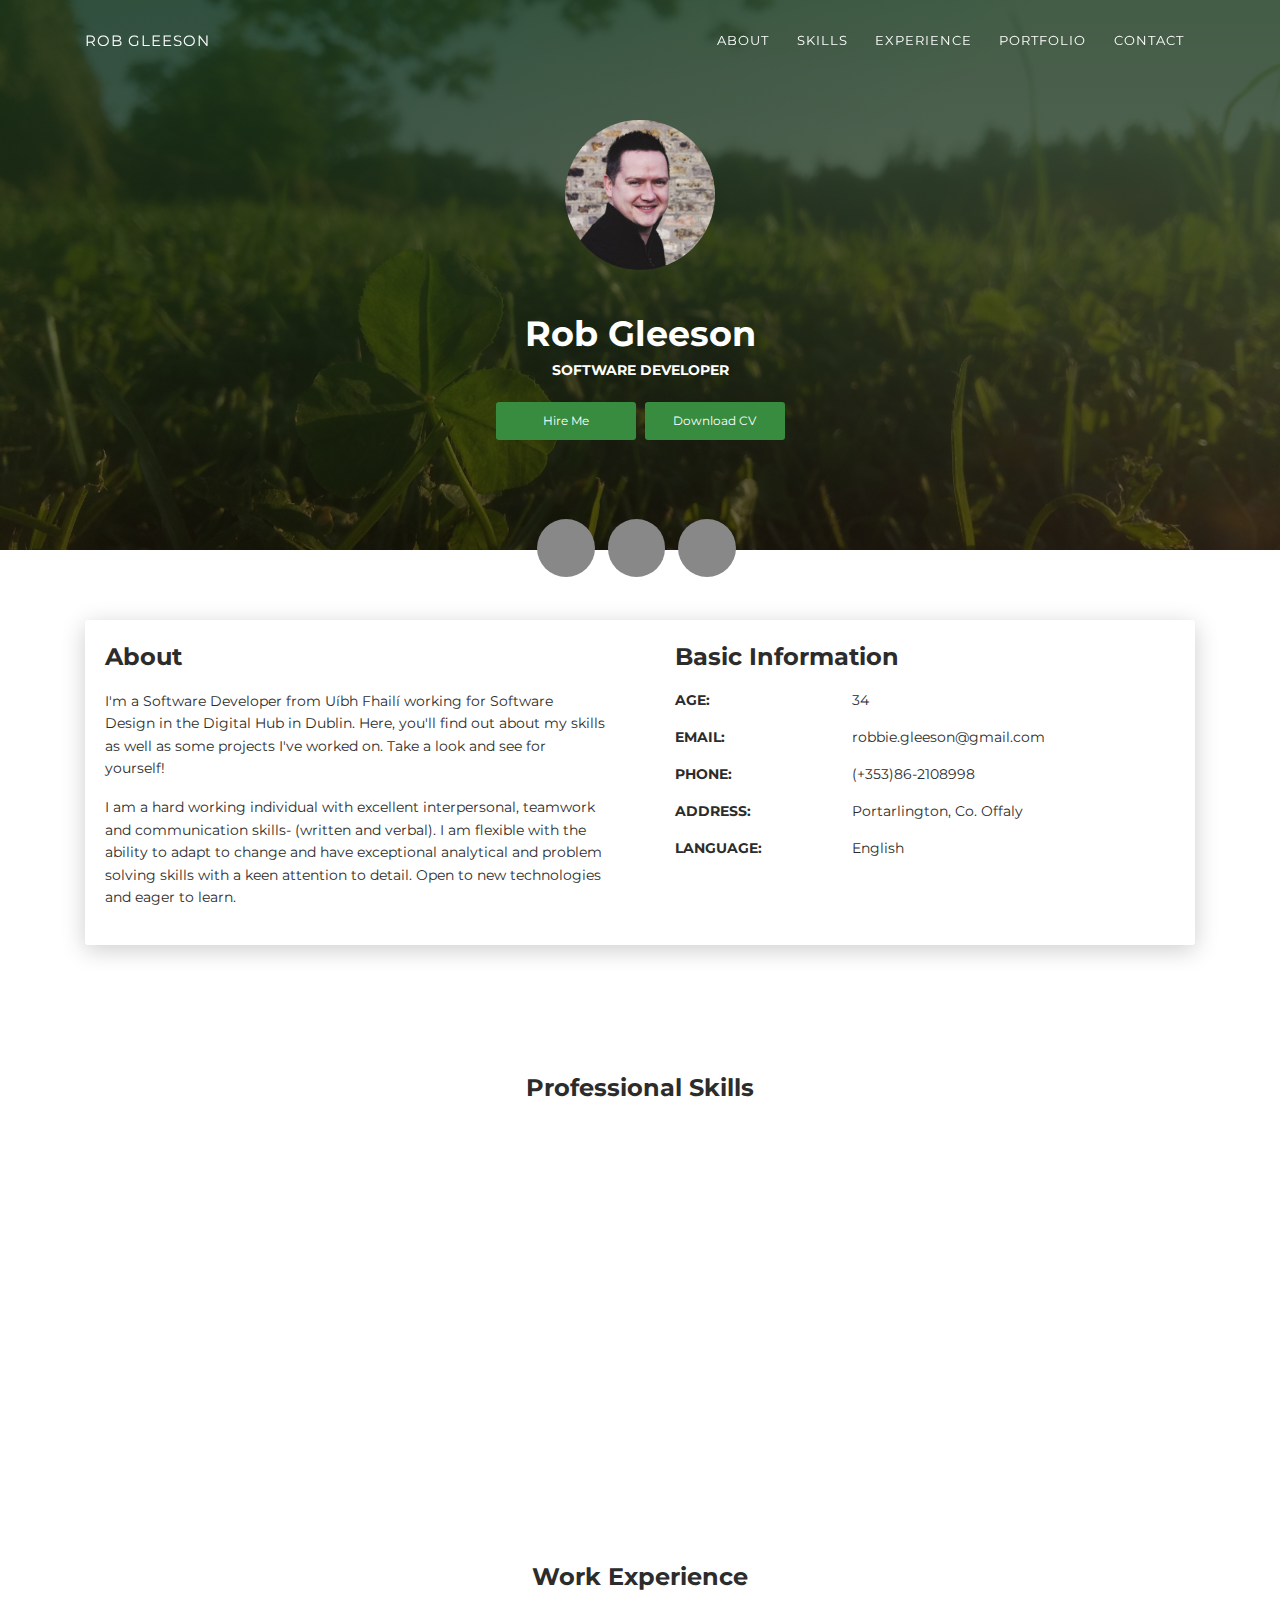
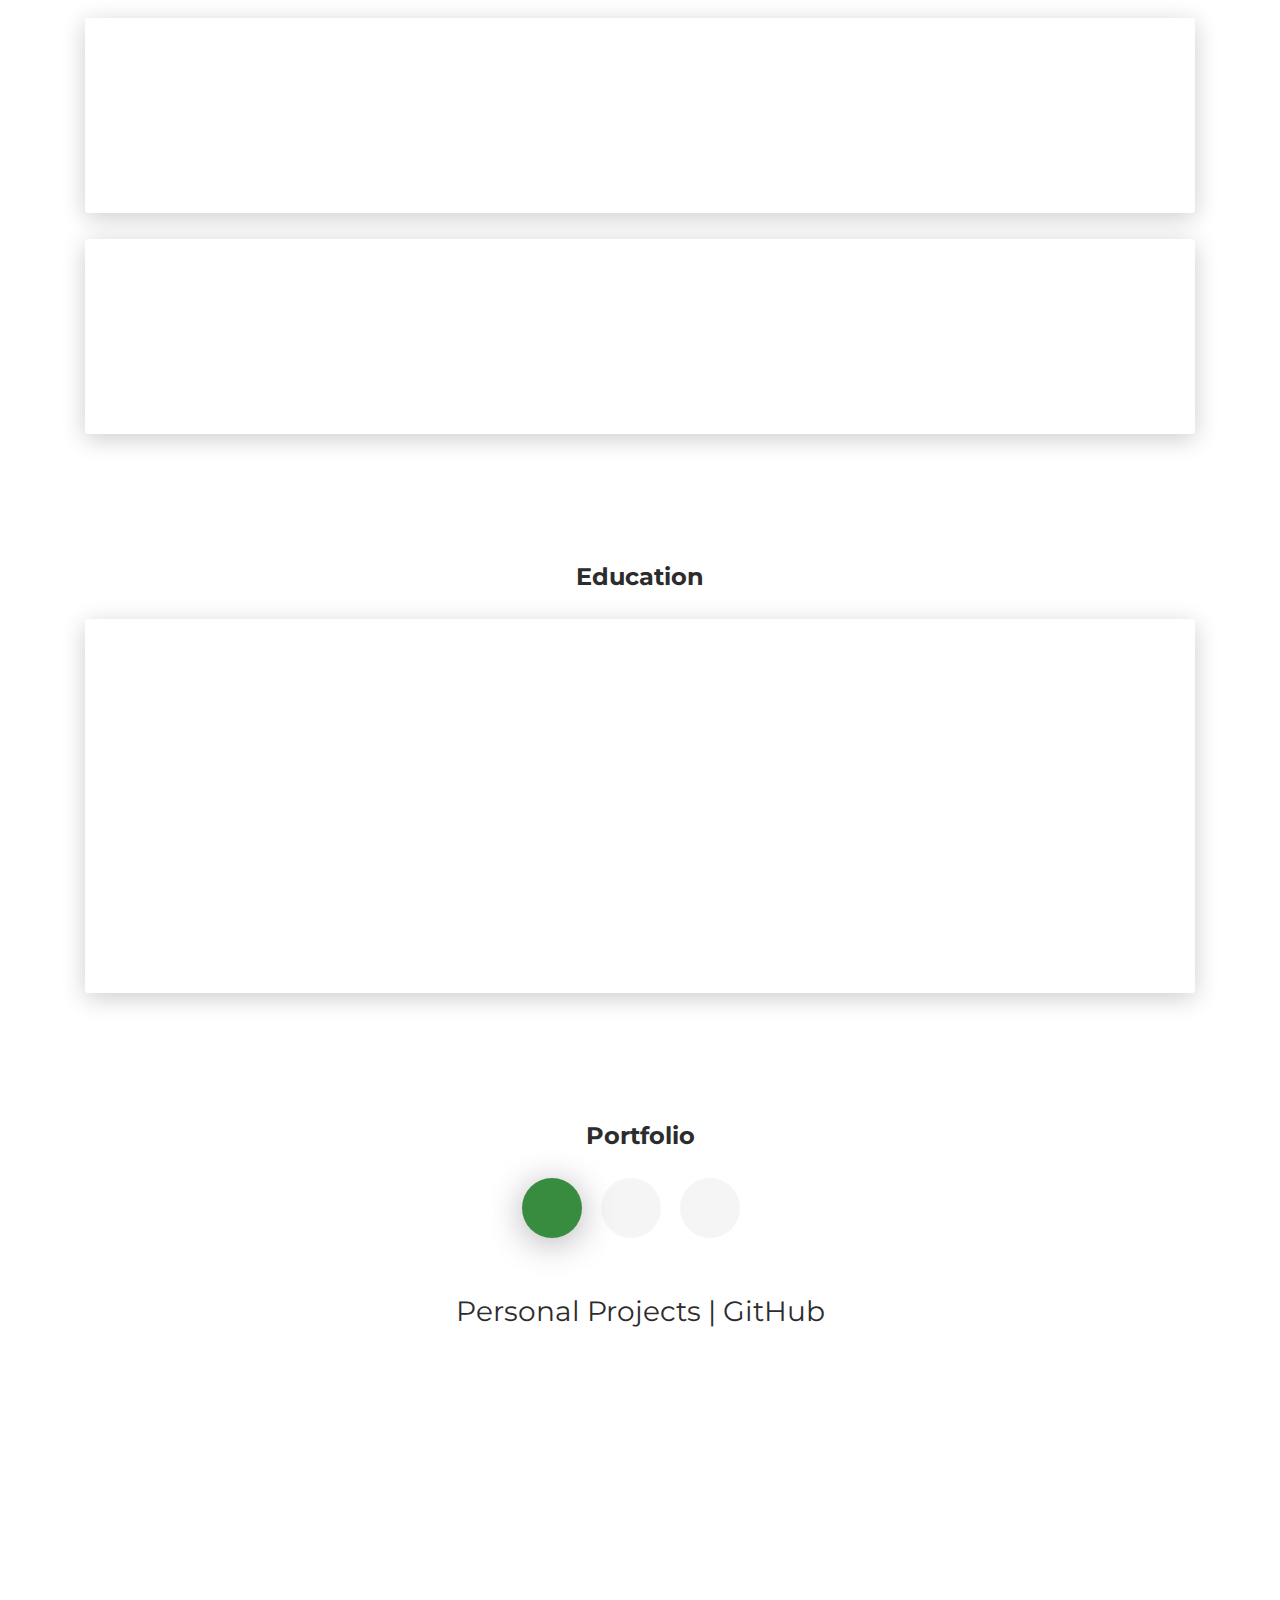
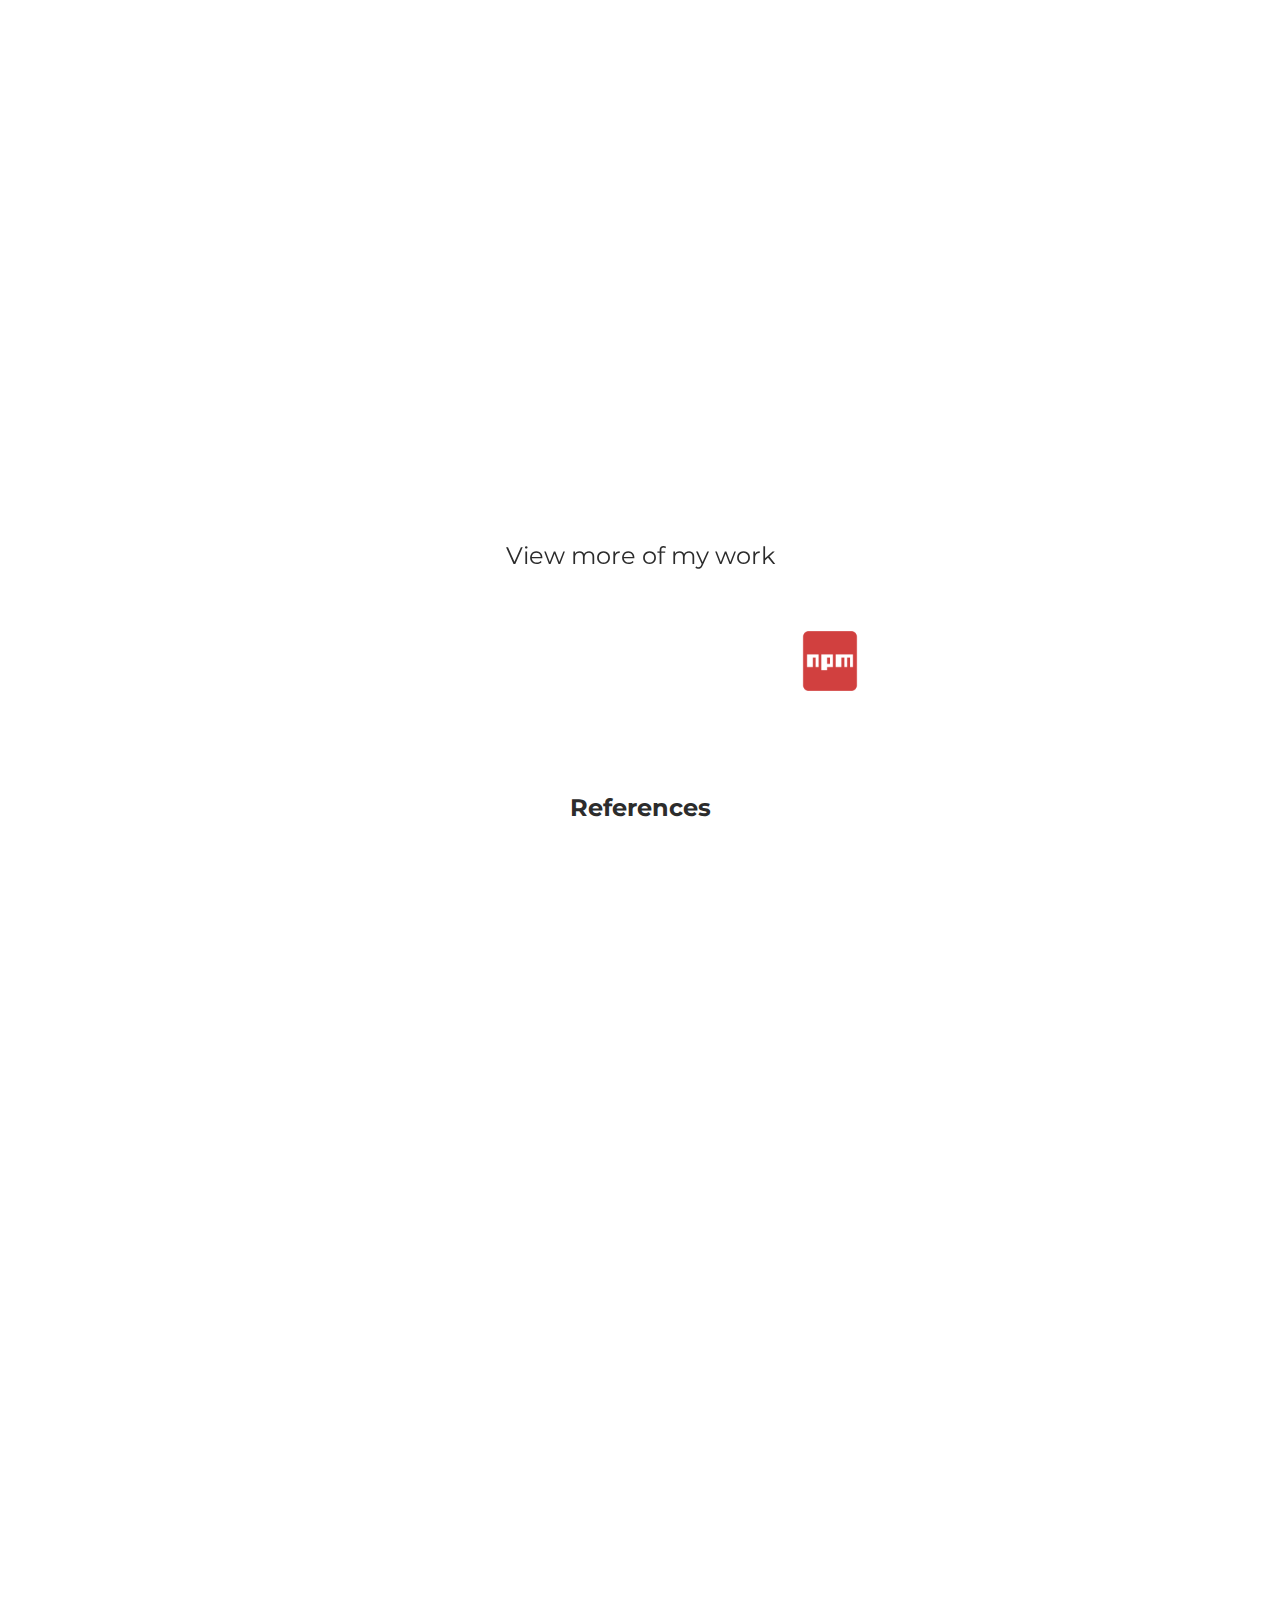
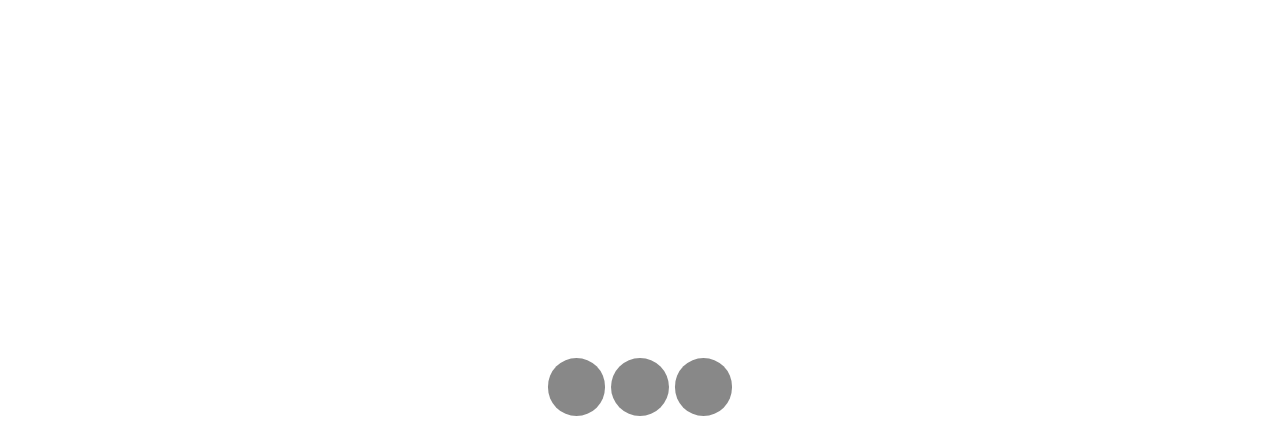
==== commit b5f2cea6: "[fix] Refac" ====
--- a/index.html
+++ b/index.html
@@ -17,7 +17,7 @@
       <div class="profile-page sidebar-collapse">
         <nav class="navbar navbar-expand-lg fixed-top navbar-transparent bg-primary" color-on-scroll="400">
           <div class="container">
-            <div class="navbar-translate"><a class="navbar-brand" href="#" rel="tooltip">Rob Gleeson | Software Developer</a>
+            <div class="navbar-translate"><a class="navbar-brand" href="#" rel="tooltip">Rob Gleeson</a>
               <button class="navbar-toggler navbar-toggler" type="button" data-toggle="collapse" data-target="#navigation" aria-controls="navigation" aria-expanded="false" aria-label="Toggle navigation"><span class="navbar-toggler-bar bar1"></span><span class="navbar-toggler-bar bar2"></span><span class="navbar-toggler-bar bar3"></span></button>
             </div>
             <div class="collapse navbar-collapse justify-content-end" id="navigation">
@@ -544,4 +544,4 @@
       ga('send', 'pageview');
     </script>
   </body>
-</html>+</html>
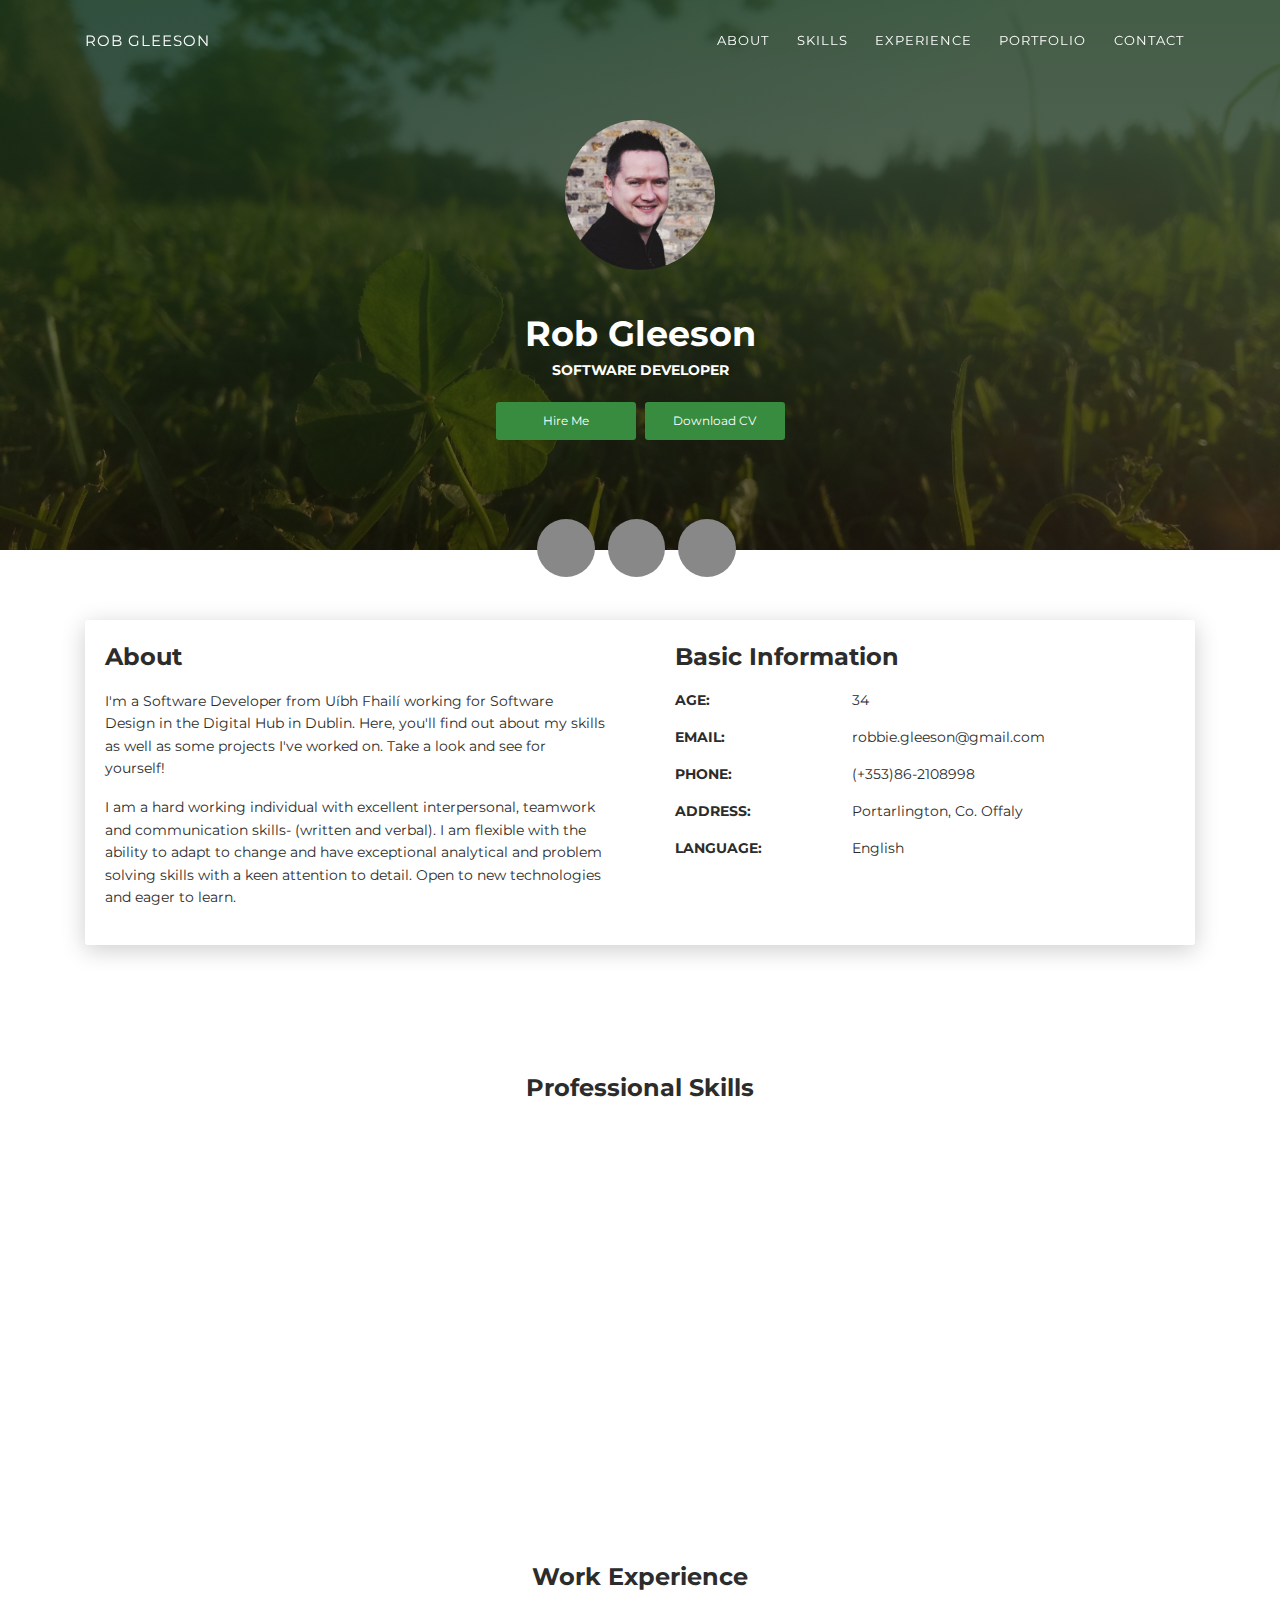
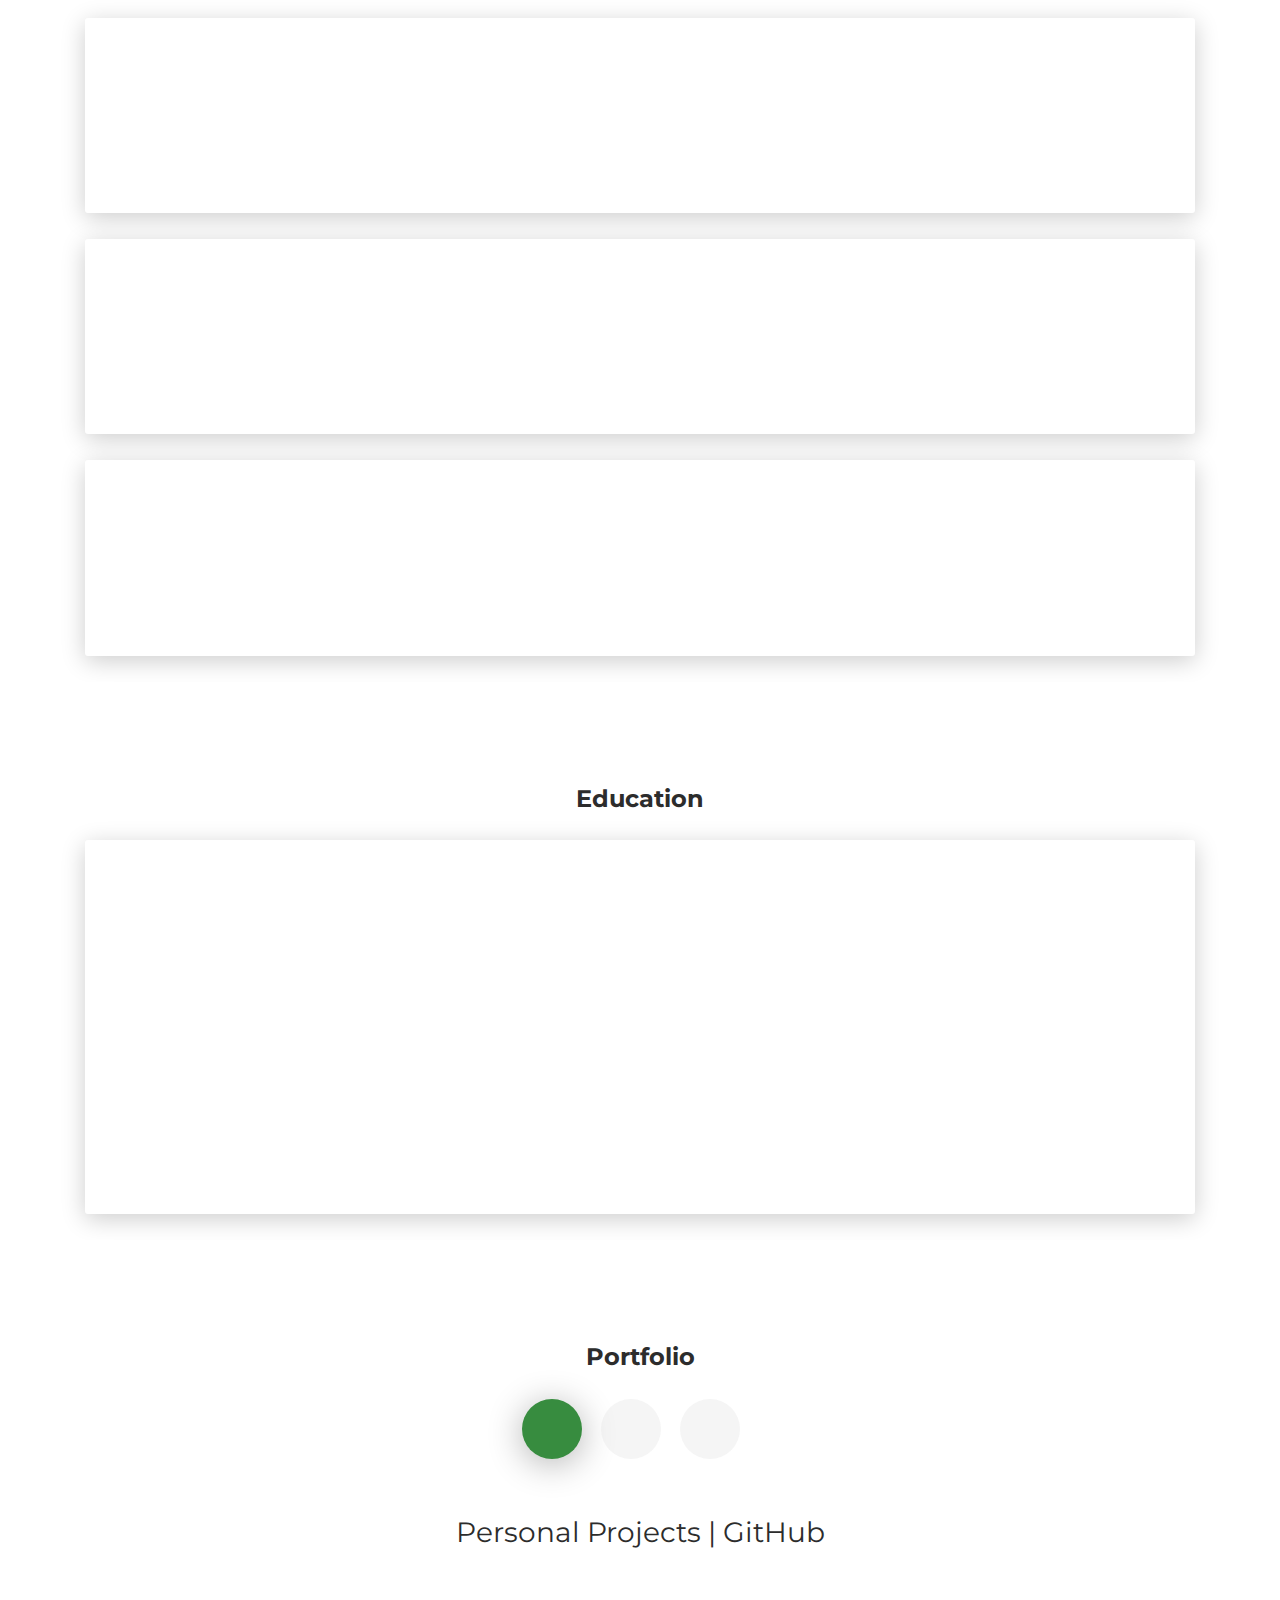
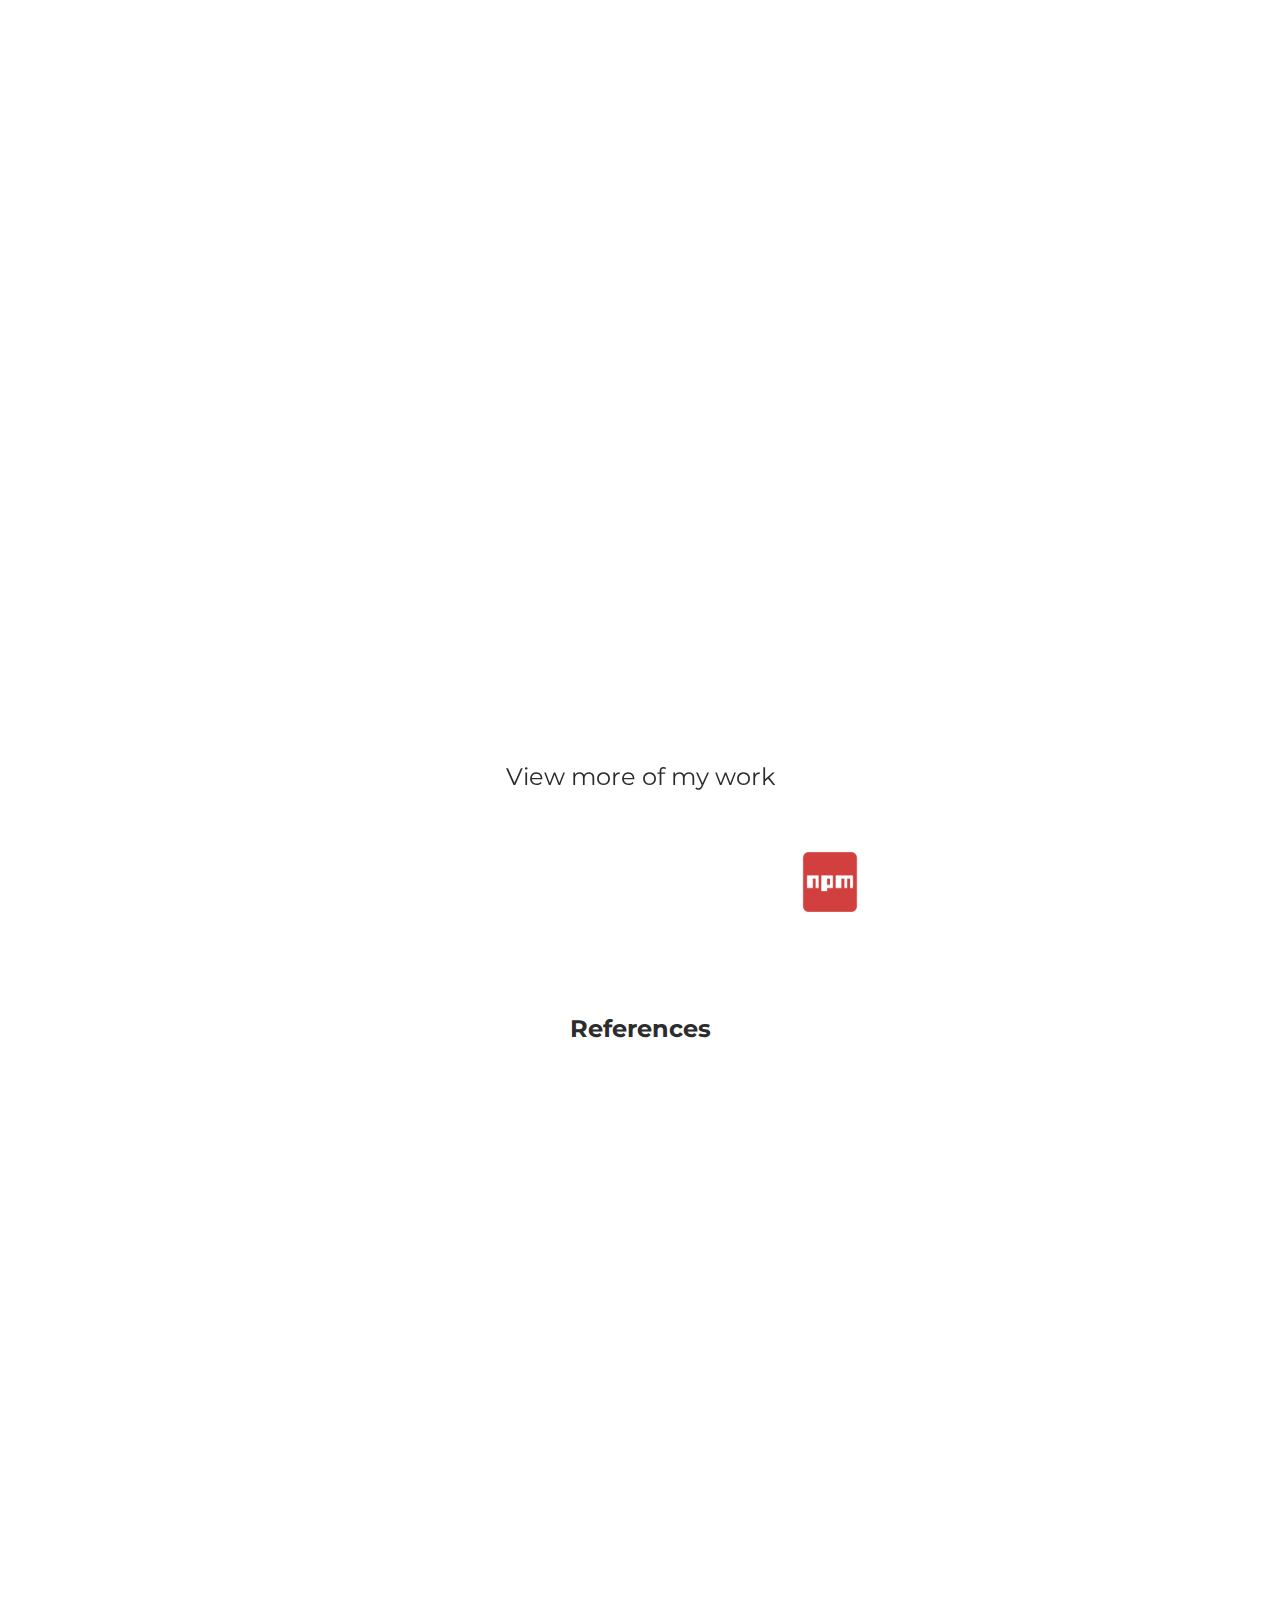
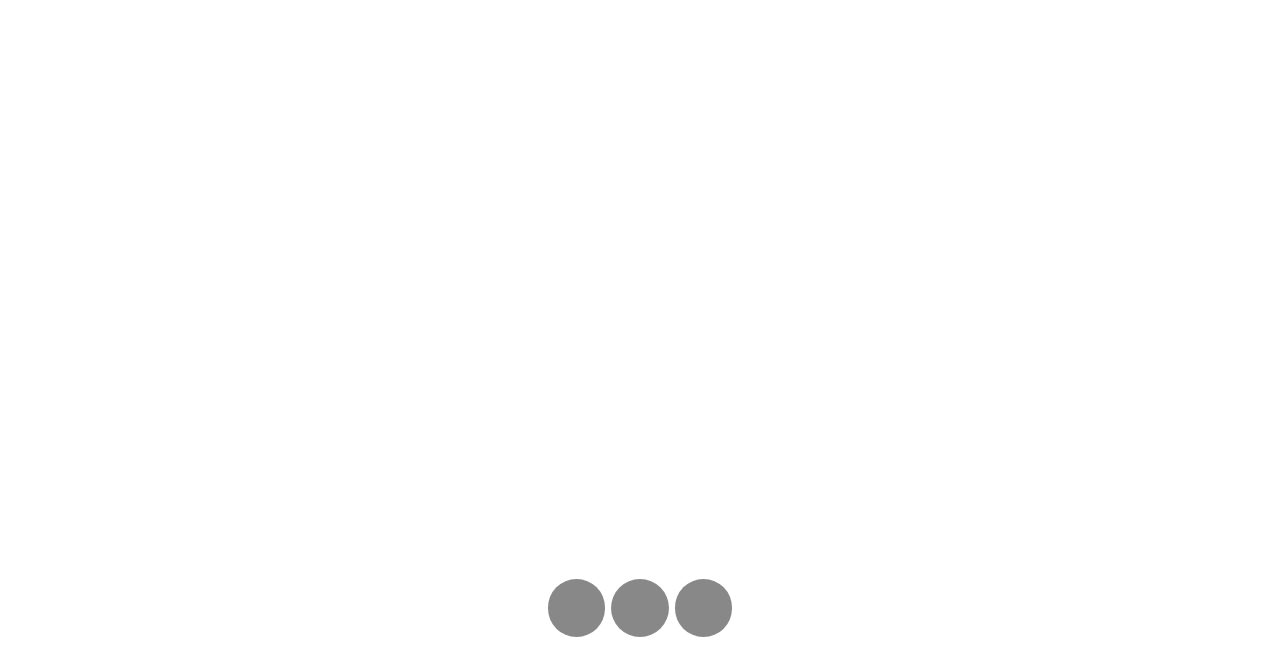
==== commit 3faccb2b: "[UPDATE] Added experience" ====
--- a/index.html
+++ b/index.html
@@ -178,7 +178,22 @@
       <div class="row">
         <div class="col-md-3 bg-primary" data-aos="fade-right" data-aos-offset="50" data-aos-duration="500">
           <div class="card-body cc-experience-header">
-            <p>October 2015 - Present</p>
+            <p>July 2018 - Present</p>
+            <div class="h5">Continuous Software Ltd</div>
+          </div>
+        </div>
+        <div class="col-md-9" data-aos="fade-left" data-aos-offset="50" data-aos-duration="500">
+          <div class="card-body">
+            <div class="h5">Software Developer</div>
+          </div>
+        </div>
+      </div>
+    </div>
+    <div class="card">
+      <div class="row">
+        <div class="col-md-3 bg-primary" data-aos="fade-right" data-aos-offset="50" data-aos-duration="500">
+          <div class="card-body cc-experience-header">
+            <p>October 2015 - July 2018</p>
             <div class="h5">Software Design Ltd</div>
           </div>
         </div>
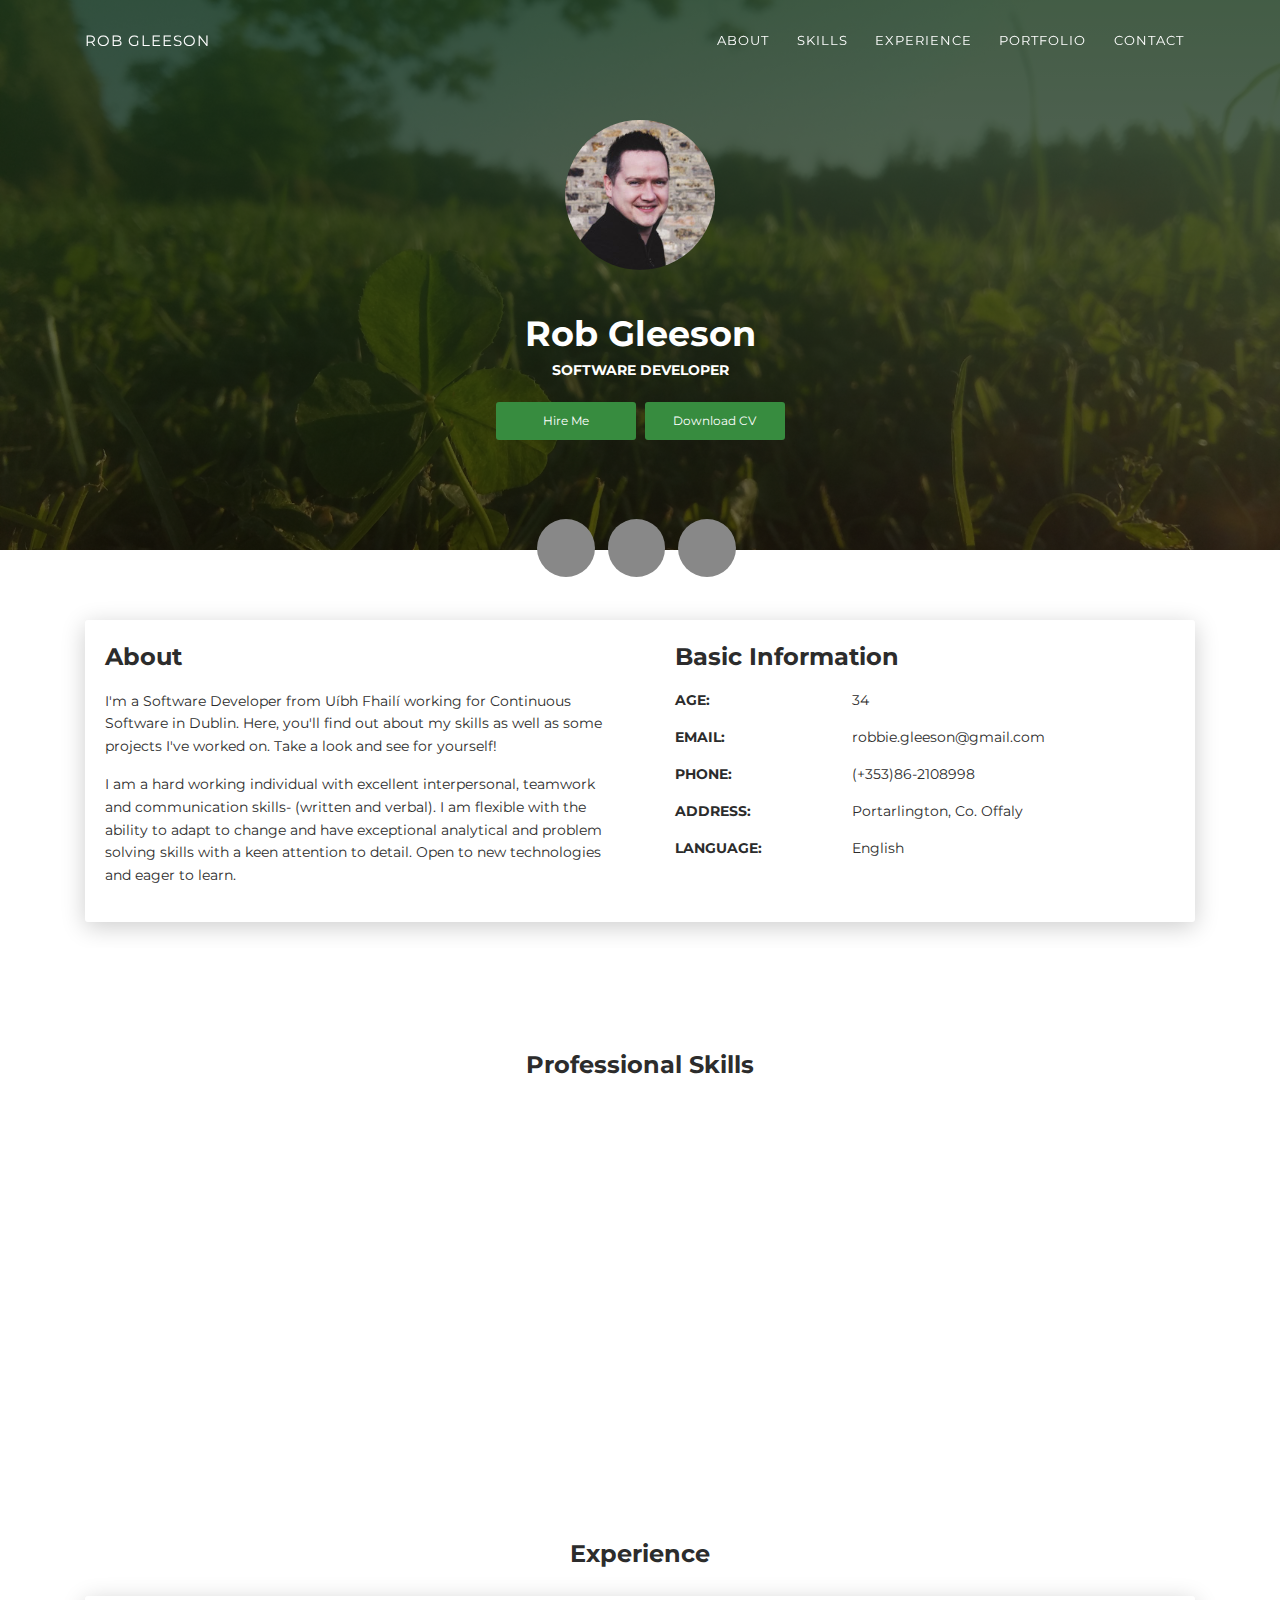
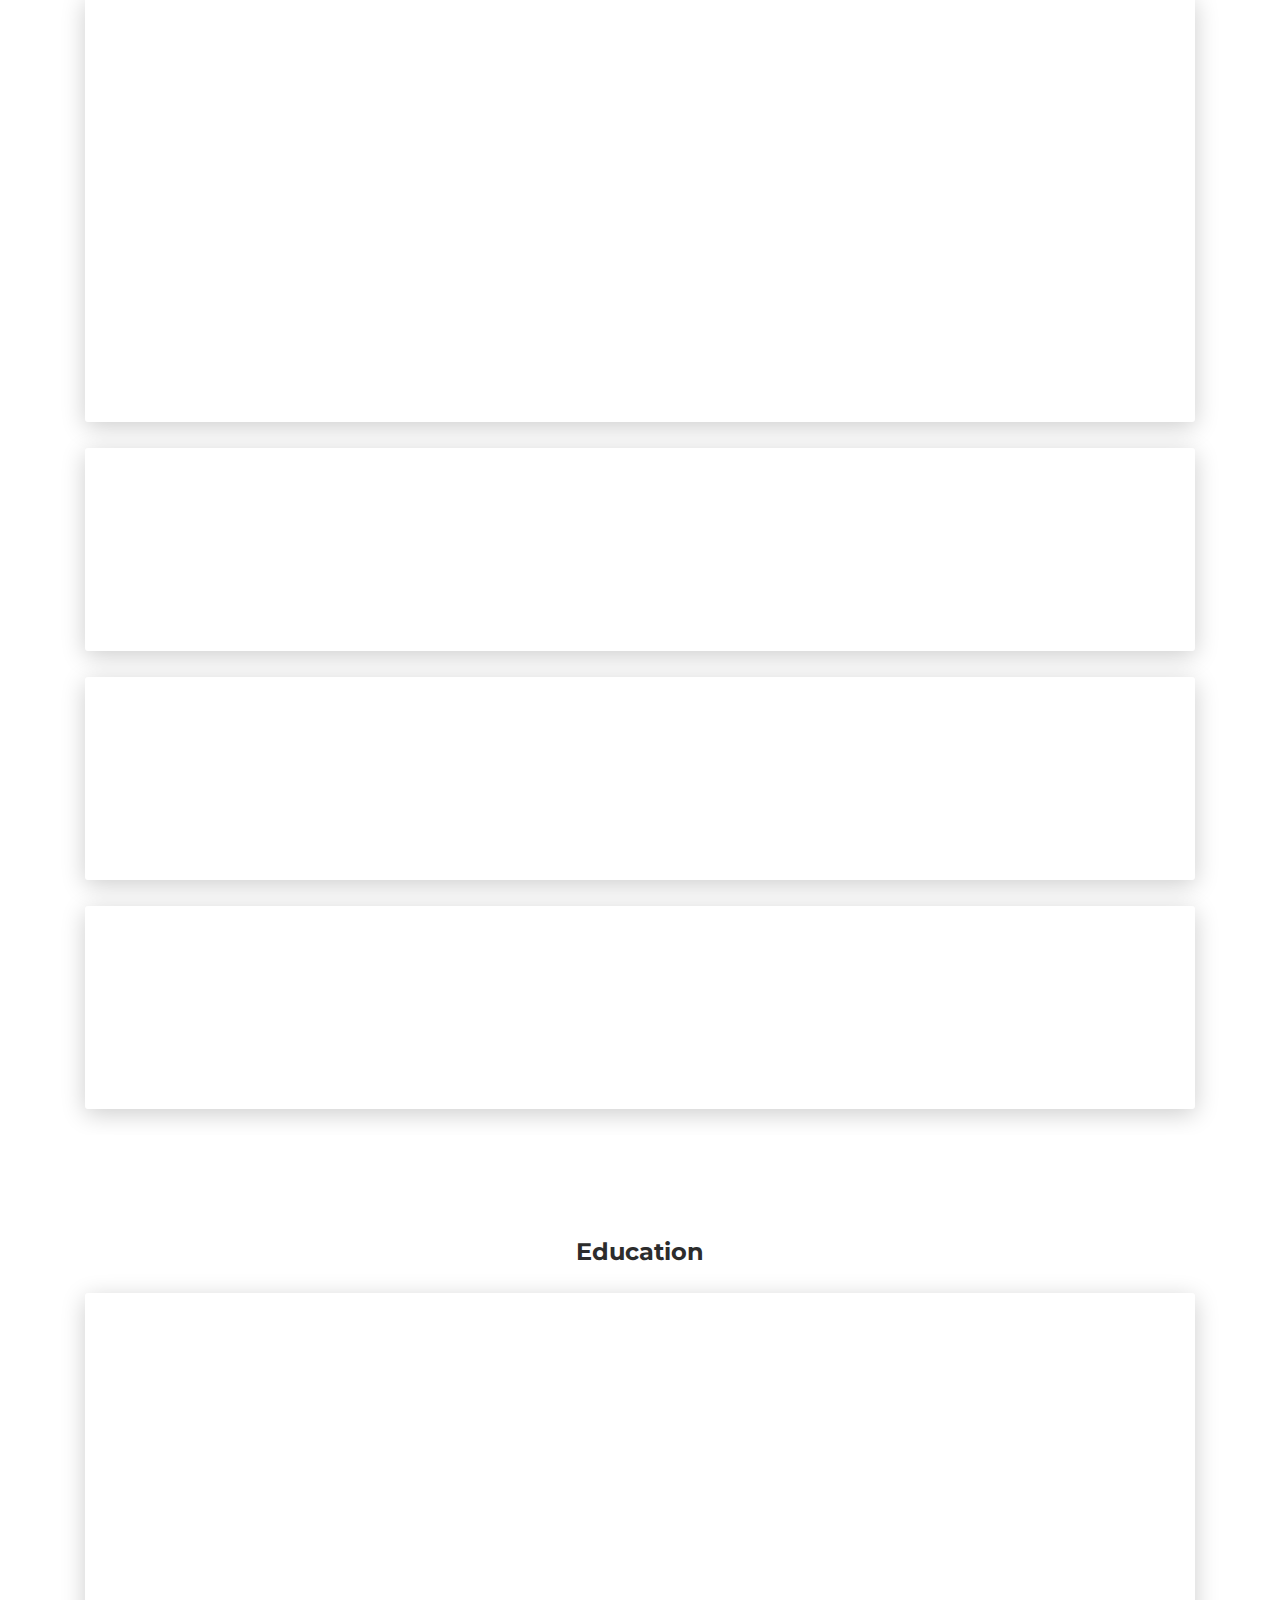
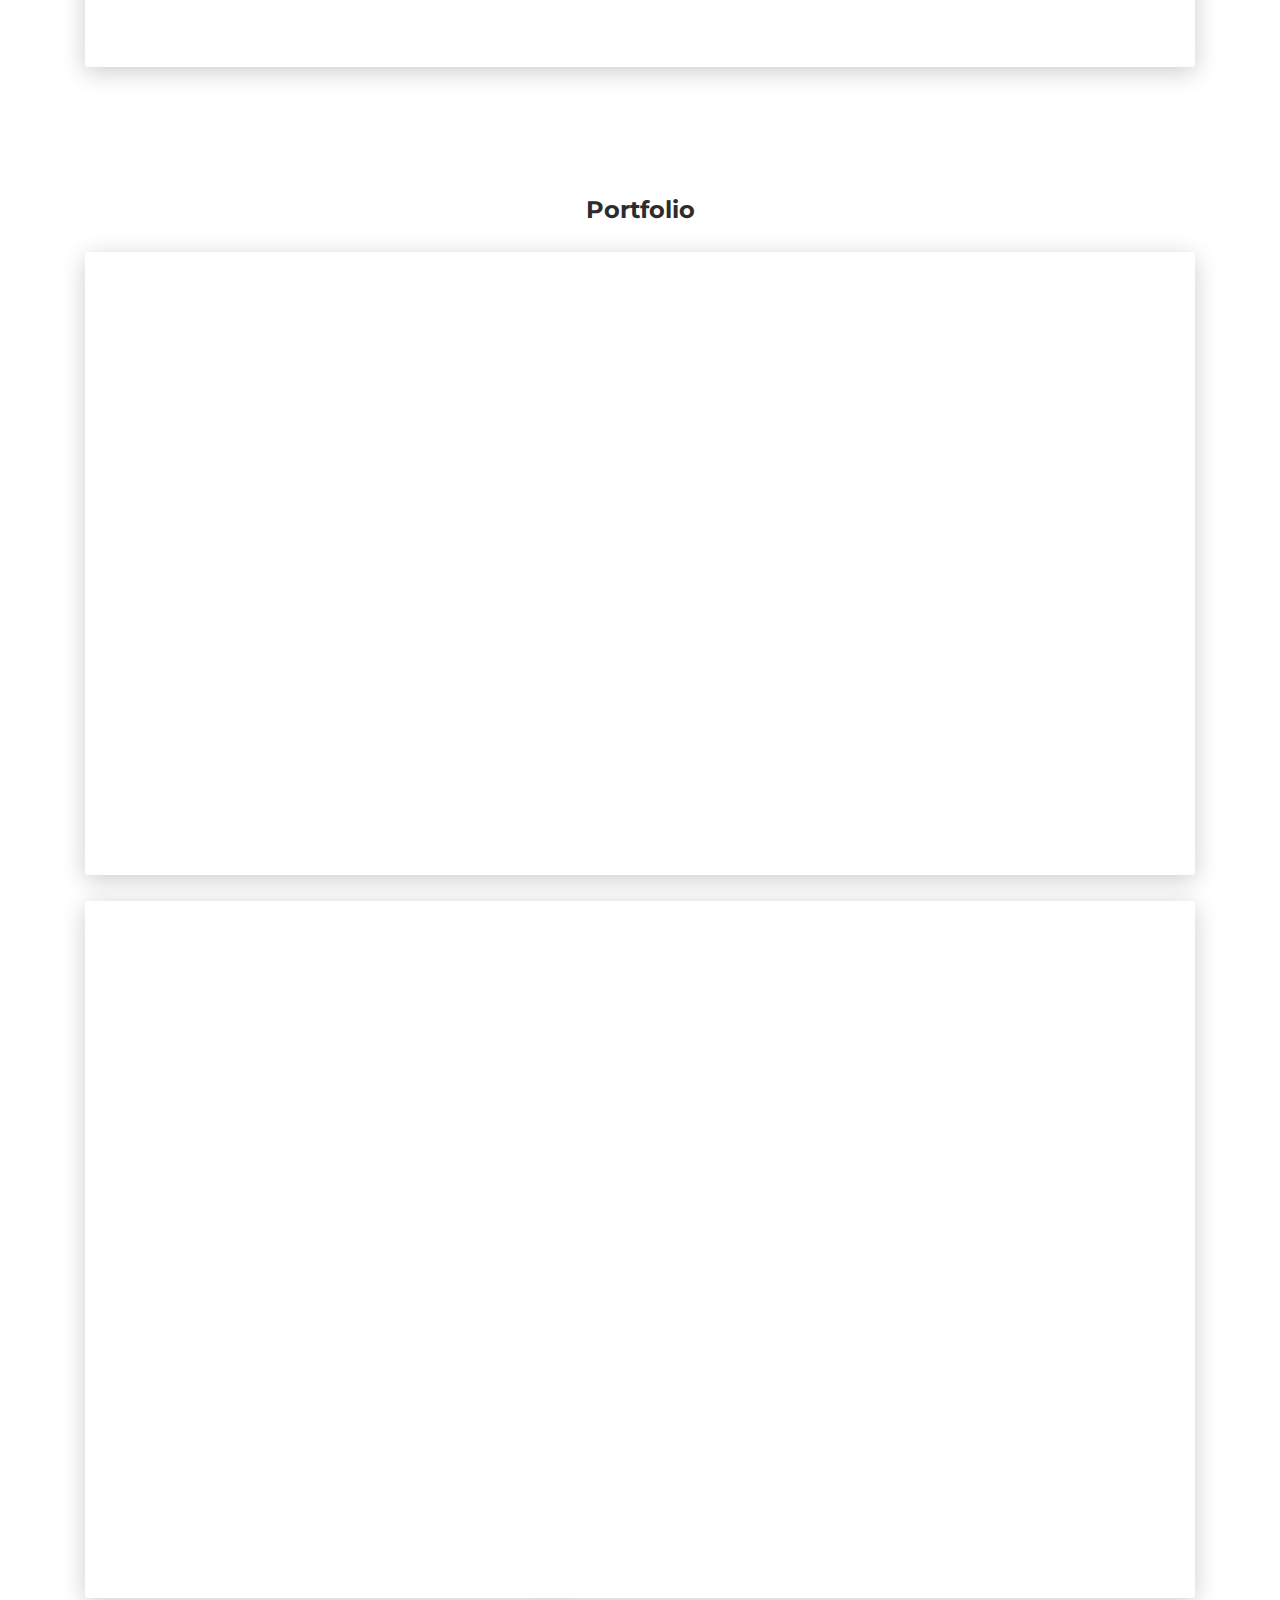
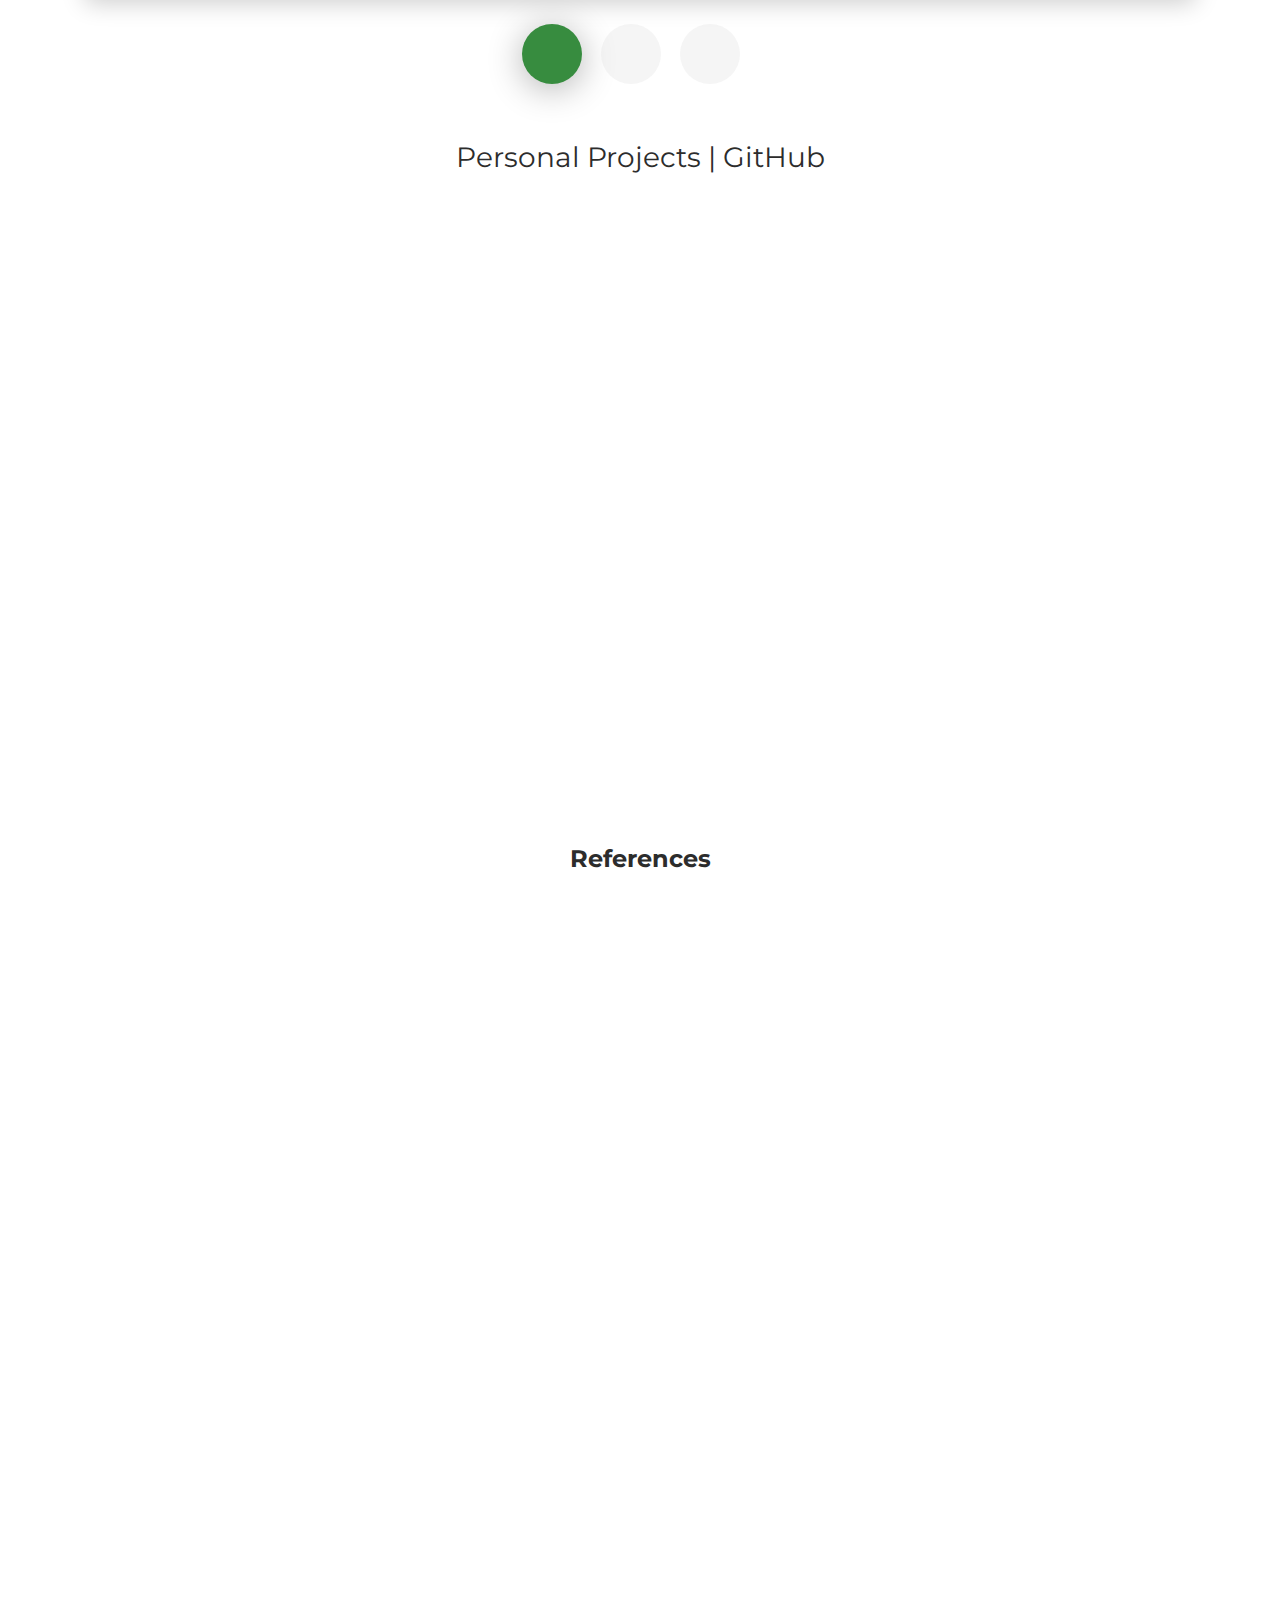
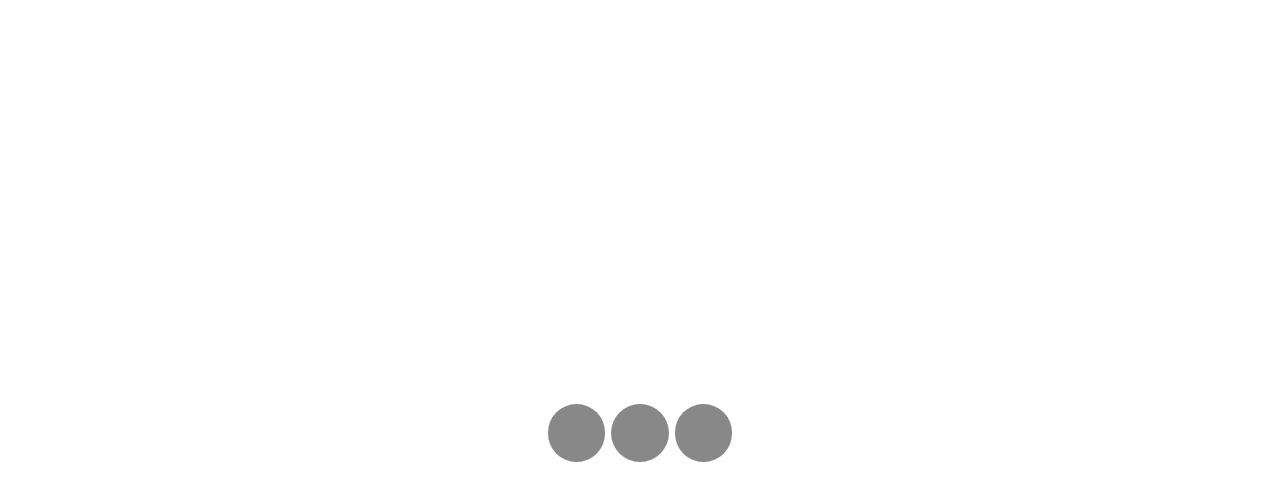
==== commit fa280317: "[UPDATE] Updated experience and portfolio ad CV" ====
--- a/index.html
+++ b/index.html
@@ -1,530 +1,660 @@
 <!DOCTYPE html>
 <html lang="en-US">
-  <head>
-    <meta charset="UTF-8">
-    <meta http-equiv="X-UA-Compatible" content="IE=edge">
-    <meta name="viewport" content="width=device-width, initial-scale=1">
-    <title>Rob Gleeson | Software Developer</title>
-    <meta name="description" content="Rob Gleeson: Software Developer from Offaly based in Dublin, Ireland."/>
-    <link href="https://fonts.googleapis.com/css?family=Montserrat:400,700,200" rel="stylesheet">
-    <link href="https://maxcdn.bootstrapcdn.com/font-awesome/latest/css/font-awesome.min.css" rel="stylesheet">
-    <link href="css/aos.css" rel="stylesheet">
-    <link href="css/bootstrap.min.css" rel="stylesheet">
-    <link href="styles/main.css" rel="stylesheet">
-  </head>
-  <body id="top">
-    <header>
-      <div class="profile-page sidebar-collapse">
-        <nav class="navbar navbar-expand-lg fixed-top navbar-transparent bg-primary" color-on-scroll="400">
-          <div class="container">
-            <div class="navbar-translate"><a class="navbar-brand" href="#" rel="tooltip">Rob Gleeson</a>
-              <button class="navbar-toggler navbar-toggler" type="button" data-toggle="collapse" data-target="#navigation" aria-controls="navigation" aria-expanded="false" aria-label="Toggle navigation"><span class="navbar-toggler-bar bar1"></span><span class="navbar-toggler-bar bar2"></span><span class="navbar-toggler-bar bar3"></span></button>
-            </div>
-            <div class="collapse navbar-collapse justify-content-end" id="navigation">
-              <ul class="navbar-nav">
-                <li class="nav-item"><a class="nav-link smooth-scroll" href="#about">About</a></li>
-                <li class="nav-item"><a class="nav-link smooth-scroll" href="#skill">Skills</a></li>
-                <li class="nav-item"><a class="nav-link smooth-scroll" href="#experience">Experience</a></li>                
-                <li class="nav-item"><a class="nav-link smooth-scroll" href="#portfolio">Portfolio</a></li>
-                <li class="nav-item"><a class="nav-link smooth-scroll" href="#contact">Contact</a></li>
+
+<head>
+  <meta charset="UTF-8">
+  <meta http-equiv="X-UA-Compatible" content="IE=edge">
+  <meta name="viewport" content="width=device-width, initial-scale=1">
+  <title>Rob Gleeson | Software Developer</title>
+  <meta name="description" content="Rob Gleeson: Software Developer from Offaly based in Dublin, Ireland." />
+  <link href="https://fonts.googleapis.com/css?family=Montserrat:400,700,200" rel="stylesheet">
+  <link href="https://maxcdn.bootstrapcdn.com/font-awesome/latest/css/font-awesome.min.css" rel="stylesheet">
+  <link href="css/aos.css" rel="stylesheet">
+  <link href="css/bootstrap.min.css" rel="stylesheet">
+  <link href="styles/main.css" rel="stylesheet">
+</head>
+
+<body id="top">
+  <header>
+    <div class="profile-page sidebar-collapse">
+      <nav class="navbar navbar-expand-lg fixed-top navbar-transparent bg-primary" color-on-scroll="400">
+        <div class="container">
+          <div class="navbar-translate"><a class="navbar-brand" href="#" rel="tooltip">Rob Gleeson</a>
+            <button class="navbar-toggler navbar-toggler" type="button" data-toggle="collapse" data-target="#navigation"
+              aria-controls="navigation" aria-expanded="false" aria-label="Toggle navigation"><span class="navbar-toggler-bar bar1"></span><span
+                class="navbar-toggler-bar bar2"></span><span class="navbar-toggler-bar bar3"></span></button>
+          </div>
+          <div class="collapse navbar-collapse justify-content-end" id="navigation">
+            <ul class="navbar-nav">
+              <li class="nav-item"><a class="nav-link smooth-scroll" href="#about">About</a></li>
+              <li class="nav-item"><a class="nav-link smooth-scroll" href="#skill">Skills</a></li>
+              <li class="nav-item"><a class="nav-link smooth-scroll" href="#experience">Experience</a></li>
+              <li class="nav-item"><a class="nav-link smooth-scroll" href="#portfolio">Portfolio</a></li>
+              <li class="nav-item"><a class="nav-link smooth-scroll" href="#contact">Contact</a></li>
+            </ul>
+          </div>
+        </div>
+      </nav>
+    </div>
+  </header>
+  <div class="page-content">
+    <div>
+      <div class="profile-page">
+        <div class="wrapper">
+          <div class="page-header page-header-small" filter-color="green">
+            <div class="page-header-image" data-parallax="true" style="background-image: url('images/shamrock.jpg');"></div>
+            <div class="container">
+              <div class="content-center">
+                <div class="cc-profile-image"><a href="#"><img src="images/RobGleeson.jpeg" alt="Image" /></a></div>
+                <div class="h2 title">Rob Gleeson</div>
+                <p class="category text-white">Software Developer</p><a class="btn btn-primary smooth-scroll mr-2" href="#contact"
+                  data-aos="zoom-in" data-aos-anchor="data-aos-anchor">Hire Me</a><a class="btn btn-primary" href="Robert_Gleeson_CV.pdf"
+                  target="_blank" download data-aos="zoom-in" data-aos-anchor="data-aos-anchor">Download CV</a>
+              </div>
+            </div>
+            <div class="section">
+              <div class="container">
+                <div class="button-container">
+                  <a class="btn btn-default btn-round btn-lg btn-icon" href="https://github.com/robbiegleeson" target="_blank"
+                    rel="tooltip" title="Follow me on GitHub"><i class="fa fa-github"></i></a>
+                  <a class="btn btn-default btn-round btn-lg btn-icon" href="https://www.linkedin.com/in/gleesonrob/"
+                    target="_blank" rel="tooltip" title="Follow me on LinkedIn"><i class="fa fa-linkedin"></i></a>
+                  <a class="btn btn-default btn-round btn-lg btn-icon" href="https://twitter.com/robbiegleeson" target="_blank"
+                    rel="tooltip" title="Follow me on Twitter"><i class="fa fa-twitter"></i></a></div>
+              </div>
+            </div>
+          </div>
+        </div>
+      </div>
+    </div>
+    <div class="section" id="about">
+      <div class="container">
+        <div class="card" data-aos="fade-up" data-aos-offset="10">
+          <div class="row">
+            <div class="col-lg-6 col-md-12">
+              <div class="card-body">
+                <div class="h4 mt-0 title">About</div>
+                <p>I'm a Software Developer from Uíbh Fhailí working for Continuous Software in Dublin.
+                  Here, you'll find out about my skills as well as some projects I've worked on. Take a look and see
+                  for yourself!</p>
+                <p>I am a hard working individual with excellent interpersonal, teamwork and communication skills-
+                  (written and verbal). I am flexible with the ability to adapt to change and have exceptional
+                  analytical and problem solving skills with a keen attention to detail. Open to new technologies and
+                  eager to learn.</p>
+              </div>
+            </div>
+            <div class="col-lg-6 col-md-12">
+              <div class="card-body">
+                <div class="h4 mt-0 title">Basic Information</div>
+                <div class="row">
+                  <div class="col-sm-4"><strong class="text-uppercase">Age:</strong></div>
+                  <div class="col-sm-8">34</div>
+                </div>
+                <div class="row mt-3">
+                  <div class="col-sm-4"><strong class="text-uppercase">Email:</strong></div>
+                  <div class="col-sm-8">robbie.gleeson@gmail.com</div>
+                </div>
+                <div class="row mt-3">
+                  <div class="col-sm-4"><strong class="text-uppercase">Phone:</strong></div>
+                  <div class="col-sm-8">(+353)86-2108998</div>
+                </div>
+                <div class="row mt-3">
+                  <div class="col-sm-4"><strong class="text-uppercase">Address:</strong></div>
+                  <div class="col-sm-8">Portarlington, Co. Offaly</div>
+                </div>
+                <div class="row mt-3">
+                  <div class="col-sm-4"><strong class="text-uppercase">Language:</strong></div>
+                  <div class="col-sm-8">English</div>
+                </div>
+              </div>
+            </div>
+          </div>
+        </div>
+      </div>
+    </div>
+    <div class="section" id="skill">
+      <div class="container">
+        <div class="h4 text-center mb-4 title">Professional Skills</div>
+        <div class="card" data-aos="fade-up" data-aos-anchor-placement="top-bottom">
+          <div class="card-body">
+            <div class="row">
+              <div class="col-md-6">
+                <div class="progress-container progress-primary"><span class="progress-badge">Node.js</span>
+                  <div class="progress">
+                    <div class="progress-bar progress-bar-primary" data-aos="progress-full" data-aos-offset="10"
+                      data-aos-duration="2000" role="progressbar" aria-valuenow="60" aria-valuemin="0" aria-valuemax="100"
+                      style="width: 95%;"></div><span class="progress-value">95%</span>
+                  </div>
+                </div>
+              </div>
+              <div class="col-md-6">
+                <div class="progress-container progress-primary"><span class="progress-badge">Redux</span>
+                  <div class="progress">
+                    <div class="progress-bar progress-bar-primary" data-aos="progress-full" data-aos-offset="10"
+                      data-aos-duration="2000" role="progressbar" aria-valuenow="60" aria-valuemin="0" aria-valuemax="100"
+                      style="width: 90%;"></div><span class="progress-value">90%</span>
+                  </div>
+                </div>
+              </div>
+            </div>
+            <div class="row">
+              <div class="col-md-6">
+                <div class="progress-container progress-primary"><span class="progress-badge">ES6</span>
+                  <div class="progress">
+                    <div class="progress-bar progress-bar-primary" data-aos="progress-full" data-aos-offset="10"
+                      data-aos-duration="2000" role="progressbar" aria-valuenow="60" aria-valuemin="0" aria-valuemax="100"
+                      style="width: 90%;"></div><span class="progress-value">90%</span>
+                  </div>
+                </div>
+              </div>
+              <div class="col-md-6">
+                <div class="progress-container progress-primary"><span class="progress-badge">React</span>
+                  <div class="progress">
+                    <div class="progress-bar progress-bar-primary" data-aos="progress-full" data-aos-offset="10"
+                      data-aos-duration="2000" role="progressbar" aria-valuenow="60" aria-valuemin="0" aria-valuemax="100"
+                      style="width: 90%;"></div><span class="progress-value">90%</span>
+                  </div>
+                </div>
+              </div>
+            </div>
+            <div class="row">
+              <div class="col-md-6">
+                <div class="progress-container progress-primary"><span class="progress-badge">HTML</span>
+                  <div class="progress">
+                    <div class="progress-bar progress-bar-primary" data-aos="progress-full" data-aos-offset="10"
+                      data-aos-duration="2000" role="progressbar" aria-valuenow="60" aria-valuemin="0" aria-valuemax="100"
+                      style="width: 85%;"></div><span class="progress-value">85%</span>
+                  </div>
+                </div>
+              </div>
+              <div class="col-md-6">
+                <div class="progress-container progress-primary"><span class="progress-badge">CSS</span>
+                  <div class="progress">
+                    <div class="progress-bar progress-bar-primary" data-aos="progress-full" data-aos-offset="10"
+                      data-aos-duration="2000" role="progressbar" aria-valuenow="60" aria-valuemin="0" aria-valuemax="100"
+                      style="width: 70%;"></div><span class="progress-value">70%</span>
+                  </div>
+                </div>
+              </div>
+            </div>
+            <div class="row">
+              <div class="col-md-6">
+                <div class="progress-container progress-primary"><span class="progress-badge">Docker</span>
+                  <div class="progress">
+                    <div class="progress-bar progress-bar-primary" data-aos="progress-full" data-aos-offset="10"
+                      data-aos-duration="2000" role="progressbar" aria-valuenow="60" aria-valuemin="0" aria-valuemax="100"
+                      style="width: 85%;"></div><span class="progress-value">85%</span>
+                  </div>
+                </div>
+              </div>
+              <div class="col-md-6">
+                <div class="progress-container progress-primary"><span class="progress-badge">Git</span>
+                  <div class="progress">
+                    <div class="progress-bar progress-bar-primary" data-aos="progress-full" data-aos-offset="10"
+                      data-aos-duration="2000" role="progressbar" aria-valuenow="60" aria-valuemin="0" aria-valuemax="100"
+                      style="width: 90%;"></div><span class="progress-value">90%</span>
+                  </div>
+                </div>
+              </div>
+            </div>
+          </div>
+        </div>
+      </div>
+    </div>
+    <div class="section" id="experience">
+      <div class="container cc-experience">
+        <div class="h4 text-center mb-4 title">Experience</div>
+        <div class="card">
+          <div class="row">
+            <div class="col-md-3 bg-primary" data-aos="fade-right" data-aos-offset="50" data-aos-duration="500">
+              <div class="card-body cc-experience-header">
+                <div class="h5">Continuous Software Ltd</div>
+                <p>Dublin, Ireland</p>
+                <p>July 2018 - Present</p>
+              </div>
+            </div>
+            <div class="col-md-9" data-aos="fade-left" data-aos-offset="50" data-aos-duration="500">
+              <div class="card-body">
+                <div class="h5">Software Developer</div>
+                <p>Adaa IPH Project - July 2018 - present</p>
+                <ul>
+                  <li>Implementation of front-end templates, such as dashboards and charts </li>
+                  <li>Troubleshoot code level problems quickly and efficiently</li>
+                  <li>Implementation of SDLC using Jenkins, Spinnaker in AWS environment</li>
+                </ul>
+
+                <p>Aangine Project - July 2018 - present</p>
+                <ul>
+                  <li>Design, develop and execute software solutions to address business requirements</li>
+                  <li>Responsible of high level of designs to establish micro-services architectural patterns for the
+                    application design and development</li>
+                  <li>Provide architectural blueprints and technical leadership</li>
+                  <li>Evaluate and recommend tools, technologies and processes to ensure the highest quality product
+                    platform</li>
+                  <li>Collaborate with peers, quality assurance and end users to produce quality results</li>
+                  <li>Troubleshoot code level problems quickly and efficiently</li>
+                </ul>
+              </div>
+            </div>
+          </div>
+        </div>
+        <div class="card">
+          <div class="row">
+            <div class="col-md-3 bg-primary" data-aos="fade-right" data-aos-offset="50" data-aos-duration="500">
+              <div class="card-body cc-experience-header">
+                <div class="h5">Dell EMC</div>
+                <p>Riyadh, Saudi Arabia</p>
+                <p>November 2018</p>
+              </div>
+            </div>
+            <div class="col-md-9" data-aos="fade-left" data-aos-offset="50" data-aos-duration="500">
+              <div class="card-body">
+                <div class="h5">React.js Consultant</div>
+                <p>November 2018</p>
+                <ul>
+                  <li>Consult directly with product owners in order to produce desired requirement specifications</li>
+                  <li>Evaluate and recommend tools, technologies and processes to ensure the highest quality product
+                    platform</li>
+                </ul>
+              </div>
+            </div>
+          </div>
+        </div>
+        <div class="card">
+          <div class="row">
+            <div class="col-md-3 bg-primary" data-aos="fade-right" data-aos-offset="50" data-aos-duration="500">
+              <div class="card-body cc-experience-header">
+                <div class="h5">Software Design Ltd</div>
+                <p>Dublin, Ireland</p>
+                <p>October 2015 - July 2018</p>
+              </div>
+            </div>
+            <div class="col-md-9" data-aos="fade-left" data-aos-offset="50" data-aos-duration="500">
+              <div class="card-body">
+                <div class="h5">Software Developer</div>
+                <p>Development of a bespoke web applications and RESTful APIs using technologies such as Node.js,
+                  React.js, Babel, Webpack, Koa, Express, MongoDB, Swagger.io, RabbitMQ and more. Maintained version
+                  control on several production, test and demo servers for numerous clients.
+                  Liaised with project managers, designers and other key stakeholders on a daily basis to ensure that
+                  project tasks were completed on time and within budget</p>
+              </div>
+            </div>
+          </div>
+        </div>
+        <div class="card">
+          <div class="row">
+            <div class="col-md-3 bg-primary" data-aos="fade-right" data-aos-offset="50" data-aos-duration="500">
+              <div class="card-body cc-experience-header">
+                <div class="h5">Quark Software Inc</div>
+                <p>Dublin, Ireland</p>
+                <p>April 2015 - October 2015</p>
+              </div>
+            </div>
+            <div class="col-md-9" data-aos="fade-left" data-aos-offset="50" data-aos-duration="500">
+              <div class="card-body">
+                <div class="h5">Software Developer (Intern)</div>
+                <p>Part of a highly successful Professional Services team in Dublin which develops
+                  solutions for its global Enterprise customer base. Working with a broad set
+                  of technologies on a daily basis that spans Client, Server and Mobile development while also working
+                  closely with a highly skilled team of Professional Services Engineers.</p>
+              </div>
+            </div>
+          </div>
+        </div>
+      </div>
+    </div>
+    <div class="section">
+      <div class="container cc-education">
+        <div class="h4 text-center mb-4 title">Education</div>
+        <div class="card">
+          <div class="row">
+            <div class="col-md-3 bg-primary" data-aos="fade-right" data-aos-offset="50" data-aos-duration="500">
+              <div class="card-body cc-education-header">
+                <p>2014 - 2015</p>
+                <div class="h5">Higher Diploma - 1st Class Honours</div>
+              </div>
+            </div>
+            <div class="col-md-9" data-aos="fade-left" data-aos-offset="50" data-aos-duration="500">
+              <div class="card-body">
+                <div class="h5">Higher Diploma in Science in Computing (Software Development)</div>
+                <p class="category">Dublin Business School</p>
+                <p>Modules Undertaken</p>
+                <ul>
+                  <li>Principles of Programming</li>
+                  <li>Mobile Application Devlopment</li>
+                  <li>Database Development and Design</li>
+                  <li>Information Systems Development & Management</li>
+                  <li>Object-Oriented Programming</li>
+                  <li>Object-Oriented Programming 2</li>
+                  <li>Database and Web Application Development</li>
+                  <li>Web Design and Development</li>
+                  <li>Project Management</li>
+                  <li>Operating Systems & Networks</li>
+                </ul>
+              </div>
+            </div>
+          </div>
+        </div>
+      </div>
+    </div>
+
+    <div class="section" id="portfolio">
+      <div class="container cc-education">
+        <div class="">
+          <div class="tab-pane active" id="software-development">
+            <div class="ml-auto mr-auto">
+                <div class="h4 text-center mb-4 title">Portfolio</div>
+                <div class="card">
+                  <div class="row">
+                    <div class="col-md-6 bg-primary" data-aos="fade-right" data-aos-offset="50" data-aos-duration="500">
+                      <div class="card-body">
+                        <figure class="cc-effect"><img src="images/iph.png" alt="Image" />
+                          <figcaption>
+                            <div class="h4">Adda IPH (International Performancce Hub)</div>
+                            <p>
+                              IPH is an interactive platform designed to track over 500 Key Performance Indicators (KPIs) under 12 main pillars, ranging from education and energy to social and industry.
+                            <p></p>
+                              Created by Saudi Arabia's National Center for Performance Measurement,the platform aggregates and visualizes data from many respected international bodies including the World Bank and the Organization for Economic Co-operation and Development (OECD).
+                            </p>
+                            <a href="https://beta.iph.sa/" target="_blank">
+                              <p style="color: #FFF">View more...</p>
+                            </a>
+                          </figcaption>
+                        </figure>
+                      </div>
+                    </div>
+                    <div class="col-md-6" data-aos="fade-left" data-aos-offset="50" data-aos-duration="500">
+                      <div class="card-body">
+                        <figure class="cc-effect"><img src="images/aangine.png" alt="Image" />
+                          <figcaption>
+                            <div class="h4">Aangine (Automated Portfolio Planning)</div>
+                            <p>Aangine is a new solution that enables you to plan multiple portfolios of your projects automatically. It becomes an important member of your annual planning process, and assists you continuously during the year to compare the plan against the progress, deciding on the next changes to make in your portfolio.</p>
+                            <a href="https://www.continuoussoftware.ie/" target="_blank">
+                              <p style="color: #000">View more...</p>
+                            </a>
+                          </figcaption>
+                        </figure>
+                      </div>
+                    </div>
+                  </div>
+                </div>
+        
+                <div class="card">
+                  <div class="row">
+                    <div class="col-md-6" data-aos="fade-left" data-aos-offset="50" data-aos-duration="500">
+                      <div class="card-body">
+                        <figure class="cc-effect"><img src="images/senalysis.png" alt="Image" />
+                          <figcaption>
+                            <div class="h4">Senalysis</div>
+                            <p>The only one of its kind in golf. SENALYSIS makes managing your social media and online reputation a breeze. Designed for single course or multi-unit operators, SENALYSIS minimizes the effort and maximizes the return.</p> 
+                            <p></p> 
+                            <p>You're notified when your course is mentioned, allowing for complete control over your brand. Amplify positive comments and quickly address negative reviews. </p>
+                            <a href="https://www.ezlinksgolf.com/products/marketing-suite/senalysis" target="_blank">
+                              <p style="color: #000">View more...</p>
+                            </a>
+                          </figcaption>
+                        </figure>
+                      </div>
+                    </div>
+                    <div class="col-md-6 bg-primary" data-aos="fade-right" data-aos-offset="50" data-aos-duration="500">
+                      <div class="card-body">
+                        <figure class="cc-effect"><img src="images/digxcel.png" alt="Image" />
+                          <figcaption>
+                            <div class="h4">DigXcel</div>
+                            <p>DigXcel is a GDPR compliance platform that Software Design offer as a SAAS product. The
+                              product automates all the steps involved in GDPR compliance, allowing users to manage their
+                              personal data, consents and cookie preferences. </p>
+                              <a href="https://digxcel.com/" target="_blank">
+                                <p style="color: #FFF">View more...</p>
+                              </a>
+                          </figcaption>
+                        </figure>
+                      </div>
+                    </div>
+                  </div>
+                </div>
+            </div>
+          </div>
+        </div>
+        <div class="row">
+          <div class="col-md-6 ml-auto mr-auto">
+            <div class="nav-align-center">
+              <ul class="nav nav-pills nav-pills-primary" role="tablist">
+                <li class="nav-item"><a class="nav-link active" data-toggle="tab" href="#git" role="tablist"><i class="fa fa-github" aria-hidden="true"></i></a></li>
+                <li class="nav-item"><a class="nav-link" data-toggle="tab" href="#web-development" role="tablist"><i class="fa fa-laptop" aria-hidden="true"></i></a></li>
+                <li class="nav-item"><a class="nav-link" data-toggle="tab" href="#graphic-design" role="tablist"><i class="fa fa-cogs" aria-hidden="true"></i></a></li>
               </ul>
             </div>
           </div>
-        </nav>
-      </div>
-    </header>
-    <div class="page-content">
-      <div>
-<div class="profile-page">
-  <div class="wrapper">
-    <div class="page-header page-header-small" filter-color="green">
-      <div class="page-header-image" data-parallax="true" style="background-image: url('images/shamrock.jpg');"></div>
-      <div class="container">
-        <div class="content-center">
-          <div class="cc-profile-image"><a href="#"><img src="images/RobGleeson.jpeg" alt="Image"/></a></div>
-          <div class="h2 title">Rob Gleeson</div>
-          <p class="category text-white">Software Developer</p><a class="btn btn-primary smooth-scroll mr-2" href="#contact" data-aos="zoom-in" data-aos-anchor="data-aos-anchor">Hire Me</a><a class="btn btn-primary" href="Robert_Gleeson_CV.pdf" target="_blank" download data-aos="zoom-in" data-aos-anchor="data-aos-anchor">Download CV</a>
-        </div>
-      </div>
-      <div class="section">
-        <div class="container">
-          <div class="button-container">
-            <a class="btn btn-default btn-round btn-lg btn-icon" href="https://github.com/robbiegleeson" target="_blank" rel="tooltip" title="Follow me on GitHub"><i class="fa fa-github"></i></a>
-            <a class="btn btn-default btn-round btn-lg btn-icon" href="https://www.linkedin.com/in/gleesonrob/" target="_blank" rel="tooltip" title="Follow me on LinkedIn"><i class="fa fa-linkedin"></i></a>
-            <a class="btn btn-default btn-round btn-lg btn-icon" href="https://twitter.com/robbiegleeson" target="_blank" rel="tooltip" title="Follow me on Twitter"><i class="fa fa-twitter"></i></a></div>
-          </div>
-        </div>
-      </div>
-    </div>
-  </div>
-</div>
-<div class="section" id="about">
-  <div class="container">
-    <div class="card" data-aos="fade-up" data-aos-offset="10">
-      <div class="row">
-        <div class="col-lg-6 col-md-12">
-          <div class="card-body">
-            <div class="h4 mt-0 title">About</div>
-            <p>I'm a Software Developer from Uíbh Fhailí working for Software Design in the Digital Hub in Dublin. Here, you'll find out about my skills as well as some projects I've worked on. Take a look and see for yourself!</p>
-            <p>I am a hard working individual with excellent interpersonal, teamwork and communication skills- (written and verbal). I am flexible with the ability to adapt to change and have exceptional analytical and problem solving skills with a keen attention to detail. Open to new technologies and eager to learn.</p>
-          </div>
-        </div>
-        <div class="col-lg-6 col-md-12">
-          <div class="card-body">
-            <div class="h4 mt-0 title">Basic Information</div>
-            <div class="row">
-              <div class="col-sm-4"><strong class="text-uppercase">Age:</strong></div>
-              <div class="col-sm-8">34</div>
-            </div>
-            <div class="row mt-3">
-              <div class="col-sm-4"><strong class="text-uppercase">Email:</strong></div>
-              <div class="col-sm-8">robbie.gleeson@gmail.com</div>
-            </div>
-            <div class="row mt-3">
-              <div class="col-sm-4"><strong class="text-uppercase">Phone:</strong></div>
-              <div class="col-sm-8">(+353)86-2108998</div>
-            </div>
-            <div class="row mt-3">
-              <div class="col-sm-4"><strong class="text-uppercase">Address:</strong></div>
-              <div class="col-sm-8">Portarlington, Co. Offaly</div>
-            </div>
-            <div class="row mt-3">
-              <div class="col-sm-4"><strong class="text-uppercase">Language:</strong></div>
-              <div class="col-sm-8">English</div>
-            </div>
-          </div>
-        </div>
-      </div>
-    </div>
-  </div>
-</div>
-<div class="section" id="skill">
-  <div class="container">
-    <div class="h4 text-center mb-4 title">Professional Skills</div>
-    <div class="card" data-aos="fade-up" data-aos-anchor-placement="top-bottom">
-      <div class="card-body">
-        <div class="row">
-          <div class="col-md-6">
-            <div class="progress-container progress-primary"><span class="progress-badge">Node.js</span>
-              <div class="progress">
-                <div class="progress-bar progress-bar-primary" data-aos="progress-full" data-aos-offset="10" data-aos-duration="2000" role="progressbar" aria-valuenow="60" aria-valuemin="0" aria-valuemax="100" style="width: 95%;"></div><span class="progress-value">95%</span>
-              </div>
-            </div>
-          </div>
-          <div class="col-md-6">
-            <div class="progress-container progress-primary"><span class="progress-badge">JavaScript</span>
-              <div class="progress">
-                <div class="progress-bar progress-bar-primary" data-aos="progress-full" data-aos-offset="10" data-aos-duration="2000" role="progressbar" aria-valuenow="60" aria-valuemin="0" aria-valuemax="100" style="width: 90%;"></div><span class="progress-value">90%</span>
-              </div>
-            </div>
-          </div>
-        </div>
-        <div class="row">
-          <div class="col-md-6">
-            <div class="progress-container progress-primary"><span class="progress-badge">ES6</span>
-              <div class="progress">
-                <div class="progress-bar progress-bar-primary" data-aos="progress-full" data-aos-offset="10" data-aos-duration="2000" role="progressbar" aria-valuenow="60" aria-valuemin="0" aria-valuemax="100" style="width: 90%;"></div><span class="progress-value">90%</span>
-              </div>
-            </div>
-          </div>
-          <div class="col-md-6">
-            <div class="progress-container progress-primary"><span class="progress-badge">React</span>
-              <div class="progress">
-                <div class="progress-bar progress-bar-primary" data-aos="progress-full" data-aos-offset="10" data-aos-duration="2000" role="progressbar" aria-valuenow="60" aria-valuemin="0" aria-valuemax="100" style="width: 60%;"></div><span class="progress-value">60%</span>
-              </div>
-            </div>
-          </div>
-        </div>
-        <div class="row">
-          <div class="col-md-6">
-            <div class="progress-container progress-primary"><span class="progress-badge">HTML</span>
-              <div class="progress">
-                <div class="progress-bar progress-bar-primary" data-aos="progress-full" data-aos-offset="10" data-aos-duration="2000" role="progressbar" aria-valuenow="60" aria-valuemin="0" aria-valuemax="100" style="width: 85%;"></div><span class="progress-value">85%</span>
-              </div>
-            </div>
-          </div>
-          <div class="col-md-6">
-            <div class="progress-container progress-primary"><span class="progress-badge">CSS</span>
-              <div class="progress">
-                <div class="progress-bar progress-bar-primary" data-aos="progress-full" data-aos-offset="10" data-aos-duration="2000" role="progressbar" aria-valuenow="60" aria-valuemin="0" aria-valuemax="100" style="width: 70%;"></div><span class="progress-value">70%</span>
-              </div>
-            </div>
-          </div>
-        </div>
-        <div class="row">
-          <div class="col-md-6">
-            <div class="progress-container progress-primary"><span class="progress-badge">Docker</span>
-              <div class="progress">
-                <div class="progress-bar progress-bar-primary" data-aos="progress-full" data-aos-offset="10" data-aos-duration="2000" role="progressbar" aria-valuenow="60" aria-valuemin="0" aria-valuemax="100" style="width: 85%;"></div><span class="progress-value">85%</span>
-              </div>
-            </div>
-          </div>
-          <div class="col-md-6">
-            <div class="progress-container progress-primary"><span class="progress-badge">Git</span>
-              <div class="progress">
-                <div class="progress-bar progress-bar-primary" data-aos="progress-full" data-aos-offset="10" data-aos-duration="2000" role="progressbar" aria-valuenow="60" aria-valuemin="0" aria-valuemax="100" style="width: 90%;"></div><span class="progress-value">90%</span>
-              </div>
-            </div>
-          </div>
-        </div>
-      </div>
-    </div>
-  </div>
-</div>
-<div class="section" id="experience">
-  <div class="container cc-experience">
-    <div class="h4 text-center mb-4 title">Work Experience</div>
-    <div class="card">
-      <div class="row">
-        <div class="col-md-3 bg-primary" data-aos="fade-right" data-aos-offset="50" data-aos-duration="500">
-          <div class="card-body cc-experience-header">
-            <p>July 2018 - Present</p>
-            <div class="h5">Continuous Software Ltd</div>
-          </div>
-        </div>
-        <div class="col-md-9" data-aos="fade-left" data-aos-offset="50" data-aos-duration="500">
-          <div class="card-body">
-            <div class="h5">Software Developer</div>
-          </div>
-        </div>
-      </div>
-    </div>
-    <div class="card">
-      <div class="row">
-        <div class="col-md-3 bg-primary" data-aos="fade-right" data-aos-offset="50" data-aos-duration="500">
-          <div class="card-body cc-experience-header">
-            <p>October 2015 - July 2018</p>
-            <div class="h5">Software Design Ltd</div>
-          </div>
-        </div>
-        <div class="col-md-9" data-aos="fade-left" data-aos-offset="50" data-aos-duration="500">
-          <div class="card-body">
-            <div class="h5">Software Developer</div>
-            <p>Development of a bespoke web applications and RESTful APIs using technologies such as Node.js, React.js, Babel, Webpack, Koa, Express, MongoDB, Swagger.io, RabbitMQ and more. Maintained version control on several production, test and demo servers for numerous clients. 
-              Liaised with project managers, designers and other key stakeholders on a daily basis to ensure that project tasks were completed on time and within budget</p>
-          </div>
-        </div>
-      </div>
-    </div>
-    <div class="card">
-      <div class="row">
-        <div class="col-md-3 bg-primary" data-aos="fade-right" data-aos-offset="50" data-aos-duration="500">
-          <div class="card-body cc-experience-header">
-            <p>April 2015 - October 2015</p>
-            <div class="h5">Quark Software Inc</div>
-          </div>
-        </div>
-        <div class="col-md-9" data-aos="fade-left" data-aos-offset="50" data-aos-duration="500">
-          <div class="card-body">
-            <div class="h5">Software Developer (Intern)</div>
-            <p>Part of a highly successful Professional Services team in Dublin which develops
-                solutions for its global Enterprise customer base. Working with a broad set
-                of technologies on a daily basis that spans Client, Server and Mobile development while also working closely with a highly skilled team of Professional Services Engineers.</p>
-          </div>
-        </div>
-      </div>
-    </div>
-  </div>
-</div>
-<div class="section">
-  <div class="container cc-education">
-    <div class="h4 text-center mb-4 title">Education</div>
-    <div class="card">
-      <div class="row">
-        <div class="col-md-3 bg-primary" data-aos="fade-right" data-aos-offset="50" data-aos-duration="500">
-          <div class="card-body cc-education-header">
-            <p>2014 - 2015</p>
-            <div class="h5">Higher Diploma - 1st Class Honours</div>
-          </div>
-        </div>
-        <div class="col-md-9" data-aos="fade-left" data-aos-offset="50" data-aos-duration="500">
-          <div class="card-body">
-            <div class="h5">Higher Diploma in Science in Computing (Software Development)</div>
-            <p class="category">Dublin Business School</p>
-            <p>Modules Undertaken</p>
-            <ul>
-              <li>Principles of Programming</li>
-              <li>Mobile Application Devlopment</li>
-              <li>Database Development and Design</li>
-              <li>Information Systems Development & Management</li>
-              <li>Object-Oriented Programming</li>
-              <li>Object-Oriented Programming 2</li>
-              <li>Database and Web Application Development</li>
-              <li>Web Design and Development</li>
-              <li>Project Management</li>
-              <li>Operating Systems & Networks</li>
-            </ul>
-          </div>
-        </div>
-      </div>
-    </div>
-  </div>
-</div>
-<div class="section" id="portfolio">
-  <div class="container">
-    <div class="row">
-      <div class="col-md-6 ml-auto mr-auto">
-        <div class="h4 text-center mb-4 title">Portfolio</div>
-        <div class="nav-align-center">
-          <ul class="nav nav-pills nav-pills-primary" role="tablist">
-            <li class="nav-item"><a class="nav-link active" data-toggle="tab" href="#git" role="tablist"><i class="fa fa-github" aria-hidden="true"></i></a></li>
-            <li class="nav-item"><a class="nav-link" data-toggle="tab" href="#web-development" role="tablist"><i class="fa fa-laptop" aria-hidden="true"></i></a></li>
-            <li class="nav-item"><a class="nav-link" data-toggle="tab" href="#graphic-design" role="tablist"><i class="fa fa-cogs" aria-hidden="true"></i></a></li>
-          </ul>
-        </div>
-      </div>
-    </div>
-    <div class="tab-content gallery mt-5">
-      <div class="tab-pane" id="web-development">
-        <div class="ml-auto mr-auto">
-            <div class="row">
-                <div class="col-sm-12">
-                  <h3 class="text-center">Professional Projects | Web Development</h3>
-                </div>
-              </div>
-          <div class="row">
-            <div class="col-md-6">
-              <div class="cc-porfolio-image img-raised" data-aos="fade-up" data-aos-anchor-placement="top-bottom"><a href="https://softwaredesign.ie/project/american-holidays/">
-                  <figure class="cc-effect"><img src="images/americanholidays.png" alt="Image"/>
-                    <figcaption>
-                      <div class="h4">Professional Project</div>
-                      <p>American Holidays | Web Development</p>
-                      <p>While working at Software Design Ltd</p>
-                    </figcaption>
-                  </figure></a></div>
-              <div class="cc-porfolio-image img-raised" data-aos="fade-up" data-aos-anchor-placement="top-bottom"><a href="https://softwaredesign.ie/">
-                  <figure class="cc-effect"><img src="images/kentycarty.png" alt="Image"/>
-                    <figcaption>
-                      <div class="h4">Professional Project</div>
-                      <p>Kent Carty | Web Development</p>
-                      <p>While working at Software Design Ltd</p>
-                    </figcaption>
-                  </figure></a></div>
-            </div>
-            <div class="col-md-6">
-              <div class="cc-porfolio-image img-raised" data-aos="fade-up" data-aos-anchor-placement="top-bottom"><a href="https://softwaredesign.ie/project/credit-union-website-framework/">
-                  <figure class="cc-effect"><img src="images/affinity-cu.png" alt="Image"/>
-                    <figcaption>
-                      <div class="h4">Professional Project</div>
-                      <p>Affinity Credit Union | Web Development</p>
-                      <p>While working at Software Design Ltd</p>
-                    </figcaption>
-                  </figure></a></div>
-              <div class="cc-porfolio-image img-raised" data-aos="fade-up" data-aos-anchor-placement="top-bottom"><a href="https://softwaredesign.ie/">
-                  <figure class="cc-effect"><img src="images/repakelt.png" alt="Image"/>
-                    <figcaption>
-                      <div class="h4">Professional Project | Web Development</div>
-                      <p>Repak ELT | Website Redesign</p>
-                      <p>While working at Software Design Ltd</p>
-                    </figcaption>
-                  </figure></a></div>
-            </div>
-          </div>
-        </div>
-      </div>
-      <div class="tab-pane" id="graphic-design" role="tabpanel">
-        <div class="ml-auto mr-auto">
-          <div class="row">
-            <div class="col-sm-12">
-              <h3 class="text-center">Professional Projects | API Development</h3>
-            </div>
-          </div>
-          <div class="row">
-              <div class="col-md-6">
-                  <div class="cc-porfolio-image img-raised" data-aos="fade-up" data-aos-anchor-placement="top-bottom"><a href="https://softwaredesign.ie/project/1plus-security/">
-                      <figure class="cc-effect"><img src="images/1Plus.png" alt="Image"/>
+        </div>
+        <div class="tab-content gallery mt-5">
+          <div class="tab-pane" id="web-development">
+            <div class="ml-auto mr-auto">
+                <div class="row">
+                    <div class="col-sm-12">
+                      <h3 class="text-center">Professional Projects | Web Development</h3>
+                    </div>
+                  </div>
+              <div class="row">
+                <div class="col-md-6">
+                  <div class="cc-porfolio-image img-raised" data-aos="fade-up" data-aos-anchor-placement="top-bottom"><a href="https://softwaredesign.ie/project/american-holidays/">
+                      <figure class="cc-effect"><img src="images/americanholidays.png" alt="Image"/>
                         <figcaption>
                           <div class="h4">Professional Project</div>
-                          <p>1Plus Security | API Development</p>
+                          <p>American Holidays | Web Development</p>
                           <p>While working at Software Design Ltd</p>
                         </figcaption>
                       </figure></a></div>
-              <div class="cc-porfolio-image img-raised" data-aos="fade-up" data-aos-anchor-placement="top-bottom"><a href="https://digxcel.com/">
-                  <figure class="cc-effect"><img src="images/digxcel.png" alt="Image"/>
-                    <figcaption>
-                      <div class="h4">Professional Project</div>
-                      <p>digXcel GDPR | API Development</p>
-                      <p>While working at Software Design Ltd</p>
-                    </figcaption>
-                  </figure></a></div>
-                </div>
-            <div class="col-md-6">
-              <div class="cc-porfolio-image img-raised" data-aos="fade-up" data-aos-anchor-placement="top-bottom"><a href="https://softwaredesign.ie/">
-                  <figure class="cc-effect"><img src="images/senalysis.png" alt="Image"/>
-                    <figcaption>
-                      <div class="h4">Professional Project</div>
-                      <p>Senalysis | API Development</p>
-                      <p>While working at Software Design Ltd</p>
-                    </figcaption>
-                  </figure></a>
-                </div>
-            </div>
-          </div>
-        </div>
-      </div>
-      <div class="tab-pane active" id="git" role="tabpanel">
-        <div class="ml-auto mr-auto">
-            <div class="row">
+                  <div class="cc-porfolio-image img-raised" data-aos="fade-up" data-aos-anchor-placement="top-bottom"><a href="https://softwaredesign.ie/">
+                      <figure class="cc-effect"><img src="images/kentycarty.png" alt="Image"/>
+                        <figcaption>
+                          <div class="h4">Professional Project</div>
+                          <p>Kent Carty | Web Development</p>
+                          <p>While working at Software Design Ltd</p>
+                        </figcaption>
+                      </figure></a></div>
+                </div>
+                <div class="col-md-6">
+                  <div class="cc-porfolio-image img-raised" data-aos="fade-up" data-aos-anchor-placement="top-bottom"><a href="https://softwaredesign.ie/project/credit-union-website-framework/">
+                      <figure class="cc-effect"><img src="images/affinity-cu.png" alt="Image"/>
+                        <figcaption>
+                          <div class="h4">Professional Project</div>
+                          <p>Affinity Credit Union | Web Development</p>
+                          <p>While working at Software Design Ltd</p>
+                        </figcaption>
+                      </figure></a></div>
+                  <div class="cc-porfolio-image img-raised" data-aos="fade-up" data-aos-anchor-placement="top-bottom"><a href="https://softwaredesign.ie/">
+                      <figure class="cc-effect"><img src="images/repakelt.png" alt="Image"/>
+                        <figcaption>
+                          <div class="h4">Professional Project | Web Development</div>
+                          <p>Repak ELT | Website Redesign</p>
+                          <p>While working at Software Design Ltd</p>
+                        </figcaption>
+                      </figure></a></div>
+                </div>
+              </div>
+            </div>
+          </div>
+          <div class="tab-pane" id="graphic-design" role="tabpanel">
+            <div class="ml-auto mr-auto">
+              <div class="row">
                 <div class="col-sm-12">
-                  <h3 class="text-center">Personal Projects | GitHub</h3>
-                </div>
-              </div>
-          <div class="row">
-            <div class="col-md-6">
-              <div class="cc-porfolio-image img-raised" data-aos="fade-up" data-aos-anchor-placement="top-bottom"><a href="https://rob-gleeson-udemy-react-redux.herokuapp.com/" target="_blank">
-                  <figure class="cc-effect"><img src="images/react.png" alt="Image"/>
-                    <figcaption>
-                      <div class="h4">Personal Project</div>
-                      <p>React Course | Youtube Search</p>
-                    </figcaption>
-                  </figure></a></div>
-              <div class="cc-porfolio-image img-raised" data-aos="fade-up" data-aos-anchor-placement="top-bottom"><a href="https://github.com/robbiegleeson/gistHub" target="_blank">
-                  <figure class="cc-effect"><img src="images/github-gist.jpg" alt="Image"/>
-                    <figcaption>
-                      <div class="h4">Personal Project</div>
-                      <p>Node.js Module | GistHub</p>
-                    </figcaption>
-                  </figure></a></div>
-            </div>
-            <div class="col-md-6">
-              <div class="cc-porfolio-image img-raised" data-aos="fade-up" data-aos-anchor-placement="top-bottom"><a href="https://github.com/robbiegleeson/eircode" target="_blank">
-                  <figure class="cc-effect"><img src="images/eircode.png" alt="Image"/>
-                    <figcaption>
-                      <div class="h4">Personal Project</div>
-                      <p>Node.js Module | Eircode Vallidator</p>
-                    </figcaption>
-                  </figure></a></div>
-              <div class="cc-porfolio-image img-raised" data-aos="fade-up" data-aos-anchor-placement="top-bottom"><a href="https://github.com/robbiegleeson/repo" target="_blank">
-                  <figure class="cc-effect"><img src="images/github-repo.png" alt="Image"/>
-                    <figcaption>
-                      <div class="h4">Personal Project</div>
-                      <p>Node.js Module | Repo</p>
-                    </figcaption>
-                  </figure></a></div>
-            </div>
-          </div>
-          <div class="row">
-            <div class="col-sm-12">
-              <h4 class="text-center">View more of my work</h4>
-              <br />
-              <br />
-            </div>
-          </div>
-          <div class="row">
-            <div class="col-sm-2"></div>
-              <div class="col-sm-4 text-center">
-                  <a style="color:#888;" href="https://github.com/robbiegleeson?tab=repositories" target="_blank"><i class="fa-5x fa fa-github" aria-hidden="true"></i></a>
-              </div>
-              <div class="col-sm-4 text-center">
-                  <a href="https://www.npmjs.com/~robgleeson" target="_blank"><img src="images/npm.png" style="height: 60px; width: 100px;"></a>
-              </div>
-            </div>
-        </div>
-      </div>
-    </div>
-  </div>
-</div>
-<div class="section" id="reference">
-  <div class="container cc-reference">
-    <div class="h4 mb-4 text-center title">References</div>
-    <div class="card" data-aos="zoom-in">
-      <div class="carousel slide" id="cc-Indicators" data-ride="carousel">
-        <ol class="carousel-indicators">
-          <li class="active" data-target="#cc-Indicators" data-slide-to="0"></li>
-          <li data-target="#cc-Indicators" data-slide-to="1"></li>
-        </ol>
-        <div class="carousel-inner">
-          <div class="carousel-item active">
-            <div class="row">
-              <div class="col-lg-2 col-md-3 cc-reference-header"><img src="images/andrew.jpeg" alt="Image"/>
-                <div class="h6 pt-2">Andrew Winterbotham</div>
-                <p class="category">Software Engineer</p>
-              </div>
-              <div class="col-lg-10 col-md-9">
-                <p> Rob is an extremely well rounded developer, possessing a rare combination of technical and people skills. I worked with Rob on the backend of a large social media management application during my time at Software Design. His technical soundness was evident in his ability to break down a complex problem into a simple solution. His ability to quickly learn and ramp up with new technologies and methodologies was also evident to me. Rob was a joy to work with for two main reasons. Firstly, you just can depend on Rob to get the job done. In addition, his sense of humour and "can do" attitude was a great addition to the team. For these reasons, I would not hesitate to recommend Rob for any team.</p>
-              </div>
-            </div>
-          </div>
-          <div class="carousel-item">
-            <div class="row">
-              <div class="col-lg-2 col-md-3 cc-reference-header"><img src="images/mike.jpeg" alt="Image"/>
-                <div class="h6 pt-2">Michael Maher</div>
-                <p class="category">Web Consultant</p>
-              </div>
-              <div class="col-lg-10 col-md-9">
-                <p> Rob is a fantastic worker and has real drive when it comes to solving problems. Having worked with him on a number of assignments I highly recommend working alongside him, his methods are sound, he is open to suggestions on processes and he is a real team player.</p>
-              </div>
-            </div>
-          </div>
-        </div>
-      </div>
-    </div>
-  </div>
-</div>
-<div class="section" id="contact">
-  <div class="cc-contact-information" style=
-    "
+                  <h3 class="text-center">Professional Projects | API Development</h3>
+                </div>
+              </div>
+              <div class="row">
+                  <div class="col-md-6">
+                      <div class="cc-porfolio-image img-raised" data-aos="fade-up" data-aos-anchor-placement="top-bottom"><a href="https://softwaredesign.ie/project/1plus-security/">
+                          <figure class="cc-effect"><img src="images/1Plus.png" alt="Image"/>
+                            <figcaption>
+                              <div class="h4">Professional Project</div>
+                              <p>1Plus Security | API Development</p>
+                              <p>While working at Software Design Ltd</p>
+                            </figcaption>
+                          </figure></a></div>
+                  
+                    </div>
+                <div class="col-md-6">
+                  
+                </div>
+              </div>
+            </div>
+          </div>
+          <div class="tab-pane active" id="git" role="tabpanel">
+            <div class="ml-auto mr-auto">
+                <div class="row">
+                    <div class="col-sm-12">
+                      <h3 class="text-center">Personal Projects | GitHub</h3>
+                    </div>
+                  </div>
+              <div class="row">
+                <div class="col-md-6">
+
+                  <div class="cc-porfolio-image img-raised" data-aos="fade-up" data-aos-anchor-placement="top-bottom"><a href="https://github.com/robbiegleeson/gistHub" target="_blank">
+                      <figure class="cc-effect"><img src="images/github-gist.jpg" alt="Image"/>
+                        <figcaption>
+                          <div class="h4">Personal Project</div>
+                          <p>Node.js Module | GistHub</p>
+                        </figcaption>
+                      </figure></a></div>
+                </div>
+                <div class="col-md-6">
+                  <div class="cc-porfolio-image img-raised" data-aos="fade-up" data-aos-anchor-placement="top-bottom"><a href="https://github.com/robbiegleeson/eircode" target="_blank">
+                      <figure class="cc-effect"><img src="images/eircode.png" alt="Image"/>
+                        <figcaption>
+                          <div class="h4">Personal Project</div>
+                          <p>Node.js Module | Eircode Vallidator</p>
+                        </figcaption>
+                      </figure></a></div>
+                  <div class="cc-porfolio-image img-raised" data-aos="fade-up" data-aos-anchor-placement="top-bottom"><a href="https://github.com/robbiegleeson/repo" target="_blank">
+                      <figure class="cc-effect"><img src="images/github-repo.png" alt="Image"/>
+                        <figcaption>
+                          <div class="h4">Personal Project</div>
+                          <p>Node.js Module | Repo</p>
+                        </figcaption>
+                      </figure></a></div>
+                </div>
+              </div>
+      </div>
+    </div>
+
+
+    
+
+    <div id="api-development">
+
+    </div>
+    <div class="section" id="reference">
+      <div class="container cc-reference">
+        <div class="h4 mb-4 text-center title">References</div>
+        <div class="card" data-aos="zoom-in">
+          <div class="carousel slide" id="cc-Indicators" data-ride="carousel">
+            <ol class="carousel-indicators">
+              <li class="active" data-target="#cc-Indicators" data-slide-to="0"></li>
+              <li data-target="#cc-Indicators" data-slide-to="1"></li>
+            </ol>
+            <div class="carousel-inner">
+              <div class="carousel-item active">
+                <div class="row">
+                  <div class="col-lg-2 col-md-3 cc-reference-header"><img src="images/andrew.jpeg" alt="Image" />
+                    <div class="h6 pt-2">Andrew Winterbotham</div>
+                    <p class="category">Software Engineer</p>
+                  </div>
+                  <div class="col-lg-10 col-md-9">
+                    <p> Rob is an extremely well rounded developer, possessing a rare combination of technical and
+                      people skills. I worked with Rob on the backend of a large social media management application
+                      during my time at Software Design. His technical soundness was evident in his ability to break
+                      down a complex problem into a simple solution. His ability to quickly learn and ramp up with new
+                      technologies and methodologies was also evident to me. Rob was a joy to work with for two main
+                      reasons. Firstly, you just can depend on Rob to get the job done. In addition, his sense of
+                      humour and "can do" attitude was a great addition to the team. For these reasons, I would not
+                      hesitate to recommend Rob for any team.</p>
+                  </div>
+                </div>
+              </div>
+              <div class="carousel-item">
+                <div class="row">
+                  <div class="col-lg-2 col-md-3 cc-reference-header"><img src="images/mike.jpeg" alt="Image" />
+                    <div class="h6 pt-2">Michael Maher</div>
+                    <p class="category">Web Consultant</p>
+                  </div>
+                  <div class="col-lg-10 col-md-9">
+                    <p> Rob is a fantastic worker and has real drive when it comes to solving problems. Having worked
+                      with him on a number of assignments I highly recommend working alongside him, his methods are
+                      sound, he is open to suggestions on processes and he is a real team player.</p>
+                  </div>
+                </div>
+              </div>
+            </div>
+          </div>
+        </div>
+      </div>
+    </div>
+    <div class="section" id="contact">
+      <div class="cc-contact-information" style="
     background-image: url('images/contact-bg.jpg');
     background-attachment: fixed;
     background-position: center;
     background-repeat: no-repeat;
     background-size: cover;
     ">
-    <div class="container">
-      <div class="cc-contact">
-        <div class="row">
-          <div class="col-md-9">
-            <div class="card mb-0" data-aos="zoom-in">
-              <div class="h4 text-center title">Contact Me</div>
-              <div class="row">
-                <div class="col-md-6">
-                  <div class="card-body">
-                    <form action="https://formspree.io/robbie.gleeson@gmail.com" method="POST">
-                      <div class="p pb-3"><strong>Feel free to contact me </strong></div>
-                      <div class="row mb-3">
-                        <div class="col">
-                          <div class="input-group"><span class="input-group-addon"><i class="fa fa-user-circle"></i></span>
-                            <input class="form-control" type="text" name="name" placeholder="Name" required="required"/>
+        <div class="container">
+          <div class="cc-contact">
+            <div class="row">
+              <div class="col-md-9">
+                <div class="card mb-0" data-aos="zoom-in">
+                  <div class="h4 text-center title">Contact Me</div>
+                  <div class="row">
+                    <div class="col-md-6">
+                      <div class="card-body">
+                        <form action="https://formspree.io/robbie.gleeson@gmail.com" method="POST">
+                          <div class="p pb-3"><strong>Feel free to contact me </strong></div>
+                          <div class="row mb-3">
+                            <div class="col">
+                              <div class="input-group"><span class="input-group-addon"><i class="fa fa-user-circle"></i></span>
+                                <input class="form-control" type="text" name="name" placeholder="Name" required="required" />
+                              </div>
+                            </div>
                           </div>
-                        </div>
+                          <div class="row mb-3">
+                            <div class="col">
+                              <div class="input-group"><span class="input-group-addon"><i class="fa fa-file-text"></i></span>
+                                <input class="form-control" type="text" name="Subject" placeholder="Subject" required="required" />
+                              </div>
+                            </div>
+                          </div>
+                          <div class="row mb-3">
+                            <div class="col">
+                              <div class="input-group"><span class="input-group-addon"><i class="fa fa-envelope"></i></span>
+                                <input class="form-control" type="email" name="_replyto" placeholder="E-mail" required="required" />
+                              </div>
+                            </div>
+                          </div>
+                          <div class="row mb-3">
+                            <div class="col">
+                              <div class="form-group">
+                                <textarea class="form-control" name="message" placeholder="Your Message" required="required"></textarea>
+                              </div>
+                            </div>
+                          </div>
+                          <div class="row">
+                            <div class="col">
+                              <button class="btn btn-primary" type="submit">Send</button>
+                            </div>
+                          </div>
+                        </form>
                       </div>
-                      <div class="row mb-3">
-                        <div class="col">
-                          <div class="input-group"><span class="input-group-addon"><i class="fa fa-file-text"></i></span>
-                            <input class="form-control" type="text" name="Subject" placeholder="Subject" required="required"/>
-                          </div>
-                        </div>
+                    </div>
+                    <div class="col-md-6">
+                      <div class="card-body">
+                        <p class="mb-0"><strong>Address </strong></p>
+                        <p class="pb-2">Portarlington, Co. Offaly, Ireland</p>
+                        <p class="mb-0"><strong>Phone</strong></p>
+                        <p class="pb-2">(+353) 862108998</p>
+                        <p class="mb-0"><strong>Email</strong></p>
+                        <p>robbie.gleeson@gmail.com</p>
                       </div>
-                      <div class="row mb-3">
-                        <div class="col">
-                          <div class="input-group"><span class="input-group-addon"><i class="fa fa-envelope"></i></span>
-                            <input class="form-control" type="email" name="_replyto" placeholder="E-mail" required="required"/>
-                          </div>
-                        </div>
-                      </div>
-                      <div class="row mb-3">
-                        <div class="col">
-                          <div class="form-group">
-                            <textarea class="form-control" name="message" placeholder="Your Message" required="required"></textarea>
-                          </div>
-                        </div>
-                      </div>
-                      <div class="row">
-                        <div class="col">
-                          <button class="btn btn-primary" type="submit">Send</button>
-                        </div>
-                      </div>
-                    </form>
-                  </div>
-                </div>
-                <div class="col-md-6">
-                  <div class="card-body">
-                    <p class="mb-0"><strong>Address </strong></p>
-                    <p class="pb-2">Portarlington, Co. Offaly, Ireland</p>
-                    <p class="mb-0"><strong>Phone</strong></p>
-                    <p class="pb-2">(+353) 862108998</p>
-                    <p class="mb-0"><strong>Email</strong></p>
-                    <p>robbie.gleeson@gmail.com</p>
+                    </div>
                   </div>
                 </div>
               </div>
@@ -534,29 +664,34 @@
       </div>
     </div>
   </div>
-</div></div>
-    </div>
-    <footer class="footer">
-      <div class="container text-center">
-          <a class="btn btn-default btn-round btn-lg btn-icon" href="https://github.com/robbiegleeson" target="_blank" rel="tooltip" title="Follow me on GitHub"><i class="fa fa-github"></i></a>
-          <a class="btn btn-default btn-round btn-lg btn-icon" href="https://www.linkedin.com/in/gleesonrob/" target="_blank" rel="tooltip" title="Follow me on LinkedIn"><i class="fa fa-linkedin"></i></a>
-          <a class="btn btn-default btn-round btn-lg btn-icon" href="https://twitter.com/robbiegleeson" target="_blank" rel="tooltip" title="Follow me on Twitter"><i class="fa fa-twitter"></i></a></div>
-      </div>
-    </footer>
-    <script src="js/core/jquery.3.2.1.min.js"></script>
-    <script src="js/core/popper.min.js"></script>
-    <script src="js/core/bootstrap.min.js"></script>
-    <script src="js/now-ui-kit.js?v=1.1.0"></script>
-    <script src="js/aos.js"></script>
-    <script src="scripts/main.js"></script>
-    <script src="assets/js/scripts.js"></script>
-    <script>
-      (function(i,s,o,g,r,a,m){i['GoogleAnalyticsObject']=r;i[r]=i[r]||function(){
-      (i[r].q=i[r].q||[]).push(arguments)},i[r].l=1*new Date();a=s.createElement(o),
-      m=s.getElementsByTagName(o)[0];a.async=1;a.src=g;m.parentNode.insertBefore(a,m)
-      })(window,document,'script','https://www.google-analytics.com/analytics.js','ga');
-      ga('create', 'UA-100481119-1', 'auto');
-      ga('send', 'pageview');
-    </script>
-  </body>
-</html>
+  </div>
+  <footer class="footer">
+    <div class="container text-center">
+      <a class="btn btn-default btn-round btn-lg btn-icon" href="https://github.com/robbiegleeson" target="_blank" rel="tooltip"
+        title="Follow me on GitHub"><i class="fa fa-github"></i></a>
+      <a class="btn btn-default btn-round btn-lg btn-icon" href="https://www.linkedin.com/in/gleesonrob/" target="_blank"
+        rel="tooltip" title="Follow me on LinkedIn"><i class="fa fa-linkedin"></i></a>
+      <a class="btn btn-default btn-round btn-lg btn-icon" href="https://twitter.com/robbiegleeson" target="_blank" rel="tooltip"
+        title="Follow me on Twitter"><i class="fa fa-twitter"></i></a></div>
+    </div>
+  </footer>
+  <script src="js/core/jquery.3.2.1.min.js"></script>
+  <script src="js/core/popper.min.js"></script>
+  <script src="js/core/bootstrap.min.js"></script>
+  <script src="js/now-ui-kit.js?v=1.1.0"></script>
+  <script src="js/aos.js"></script>
+  <script src="scripts/main.js"></script>
+  <script src="assets/js/scripts.js"></script>
+  <script>
+    (function (i, s, o, g, r, a, m) {
+      i['GoogleAnalyticsObject'] = r; i[r] = i[r] || function () {
+        (i[r].q = i[r].q || []).push(arguments)
+      }, i[r].l = 1 * new Date(); a = s.createElement(o),
+        m = s.getElementsByTagName(o)[0]; a.async = 1; a.src = g; m.parentNode.insertBefore(a, m)
+    })(window, document, 'script', 'https://www.google-analytics.com/analytics.js', 'ga');
+    ga('create', 'UA-100481119-1', 'auto');
+    ga('send', 'pageview');
+  </script>
+</body>
+
+</html>--- a/styles/main.css
+++ b/styles/main.css
@@ -2533,7 +2533,6 @@
 .progress-container .progress-badge {
   color: #888;
   font-size: 0.8571em;
-  text-transform: uppercase;
 }
 
 .progress-container .progress {
@@ -3378,6 +3377,7 @@
 
 .bg-primary {
   background-color: #378C3F !important;
+  color: #FFF;
 }
 
 .bg-info {
@@ -7147,7 +7147,7 @@
   padding-right: 0;
   text-align: center;
   color: #fff;
-  text-transform: uppercase;
+/*   text-transform: uppercase; */
 }
 
 /* Education Style */
